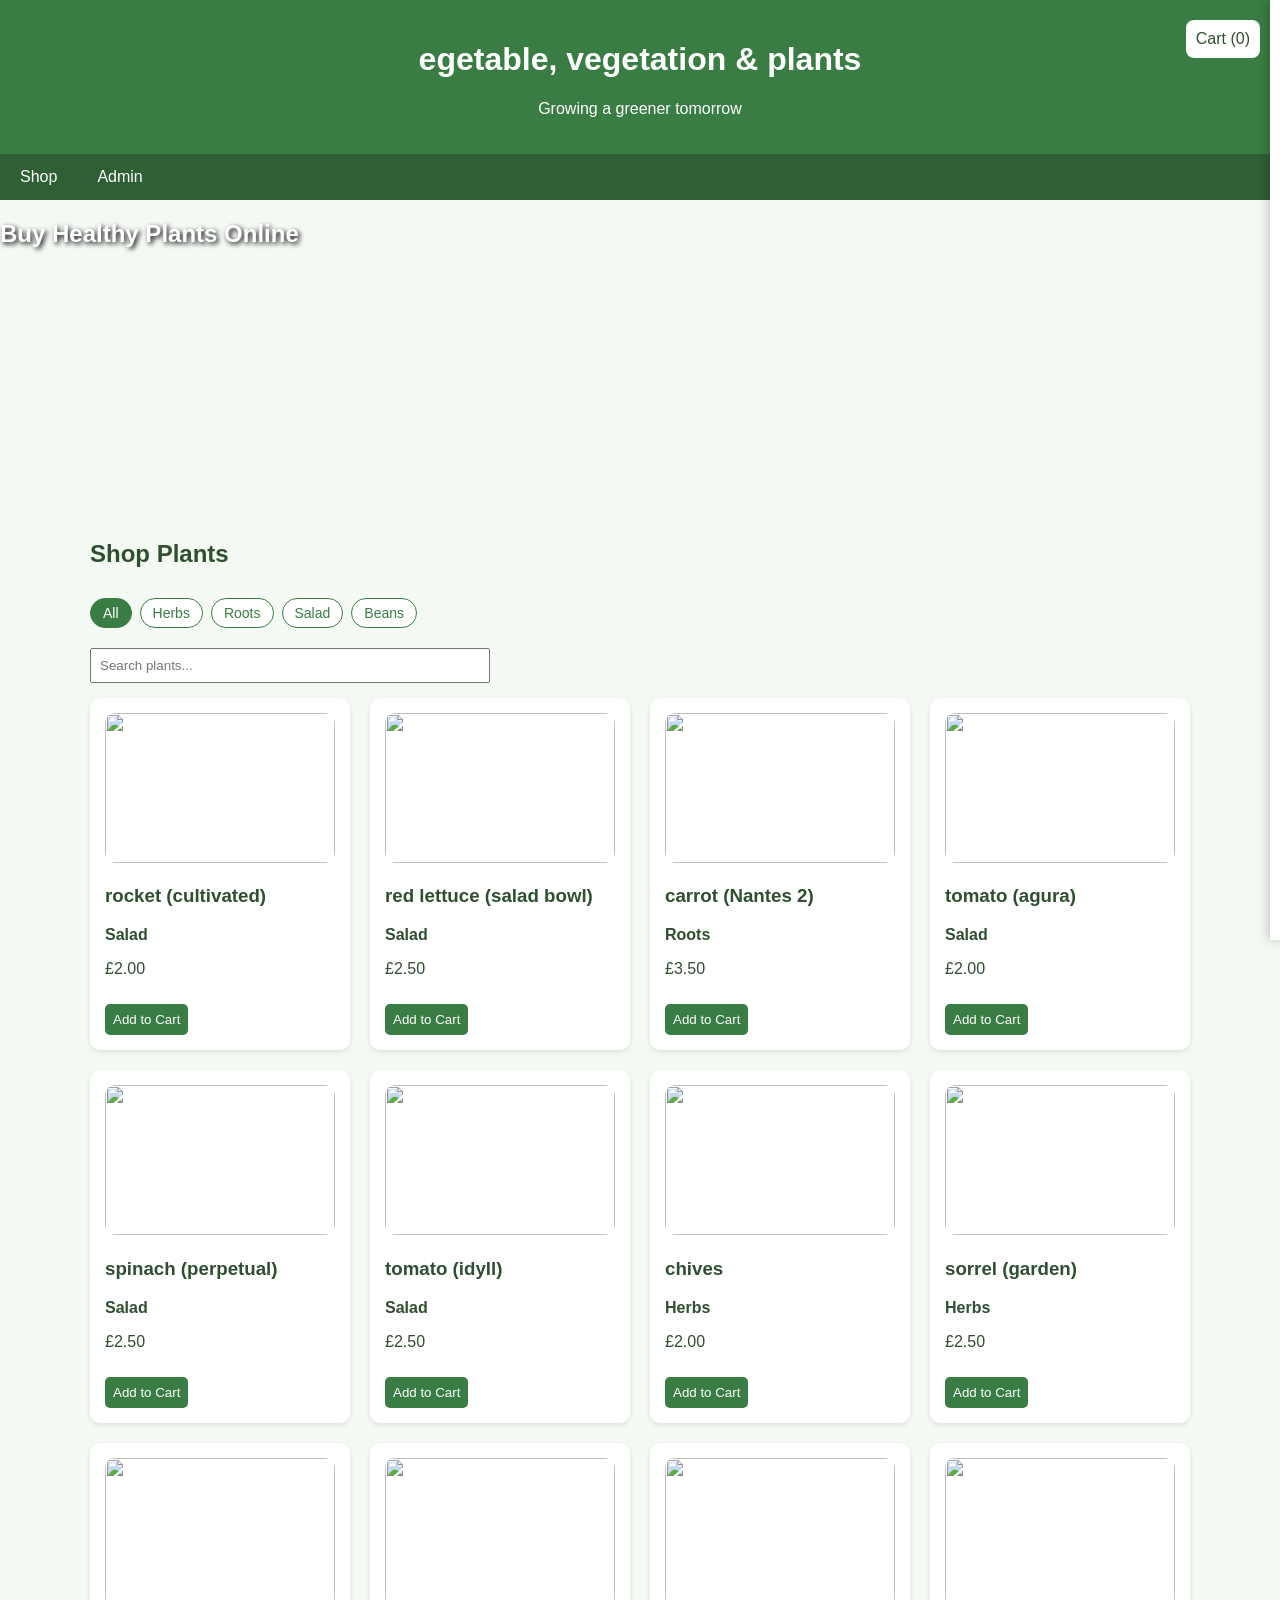
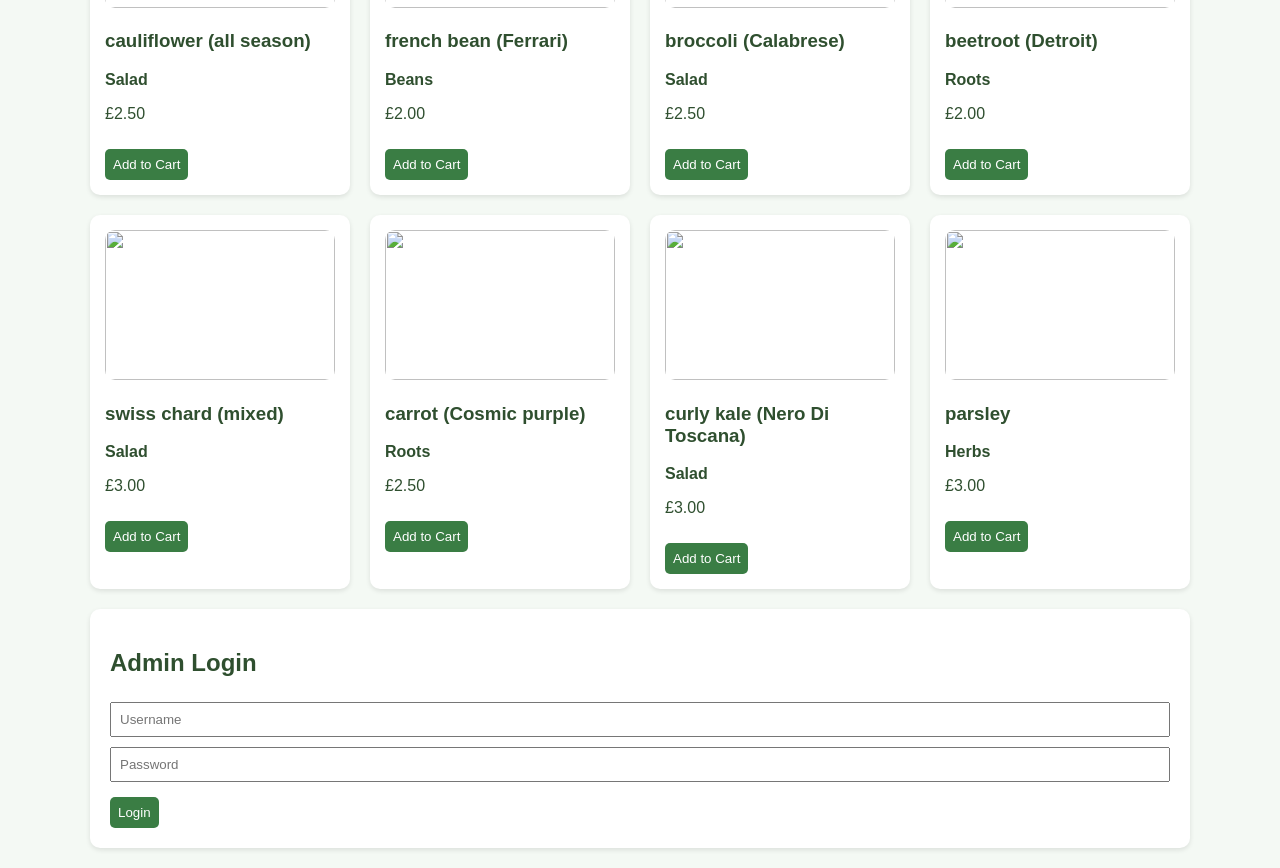
==== index.html @ 543588cf "Update index.html" ====
<!DOCTYPE html>
<html lang="en">
<head>
  <meta charset="UTF-8" />
  <meta name="viewport" content="width=device-width, initial-scale=1.0" />
  <title> vegetable, vegetation & plants </title>
  <style>
    body {
      margin: 0;
      font-family: Arial, sans-serif;
      background-color: #f4f9f4;
      color: #2f4f2f;
    }

    header {
      background: #3a7d44;
      color: white;
      padding: 20px;
      text-align: center;
      position: relative;
    }

    #cartBtn {
      position: absolute;
      right: 20px;
      top: 20px;
      background: white;
      color: #2f4f2f;
      padding: 10px;
      border-radius: 8px;
      cursor: pointer;
    }

    nav {
      display: flex;
      justify-content: centre;
      background: #2f5f35;
      flex-wrap: wrap;
    }

    nav a {
      color: white;
      padding: 14px 20px;
      text-decoration: none;
      cursor: pointer;
    }

    nav a:hover {
      background: #4caf50;
    }

    .hero {
      background: url('https://www.saferbrand.com/media/Articles/Safer-Brand/26-best-indoor-plants.jpg') centre/cover;
      height: 300px;
      display: flex;
      align-items: centre;
      justify-content: centre;
      color: white;
      text-shadow: 2px 2px 5px black;
      text-align: centre;
    }

    .container {
      padding: 20px;
      max-width: 1100px;
      margin: auto;
    }

    .cards {
      display: grid;
      grid-template-columns: repeat(auto-fit, minmax(220px, 1fr));
      gap: 20px;
    }

    .card {
      background: white;
      padding: 15px;
      border-radius: 10px;
      box-shadow: 0 2px 5px rgba(0,0,0,0.1);
      text-align: centre;
    }

    .card img {
      width: 100%;
      height: 150px;
      object-fit: cover;
      border-radius: 10px;
    }

    button {
      background: #3a7d44;
      color: white;
      border: none;
      padding: 8px;
      cursor: pointer;
      border-radius: 5px;
      margin-top: 10px;
    }

    button:hover {
      background: #2f5f35;
    }

    #cartPanel {
      position: fixed;
      right: -350px;
      top: 0;
      width: 320px;
      height: 100%;
      background: white;
      box-shadow: -2px 0 10px rgba(0,0,0,0.2);
      padding: 20px;
      transition: 0.3s;
      overflow-y: auto;
      z-index: 1000;
    }

    #cartPanel.open { right: 0; }

    .cart-item {
      display: flex;
      flex-direction: column;
      gap: 4px;
      margin-bottom: 12px;
      border-bottom: 1px solid #eee;
      padding-bottom: 8px;
    }

    .cart-top {
      display: flex;
      justify-content: space-between;
      font-weight: bold;
    }

    .cart-qty-row {
      display: flex;
      justify-content: space-between;
      align-items: centre;
      font-size: 14px;
    }

    .qty-controls {
      display: flex;
      gap: 5px;
      align-items: centre;
    }

    .qty-btn {
      padding: 2px 6px;
      border-radius: 4px;
      background: #3a7d44;
      color: #fff;
      border: none;
      cursor: pointer;
      font-size: 14px;
    }

    .qty-btn:hover {
      background: #2f5f35;
    }

    .remove {
      background: red;
      color: white;
      border: none;
      padding: 3px 6px;
      border-radius: 4px;
      cursor: pointer;
      font-size: 12px;
    }

    #checkout {
      margin-top: 20px;
      border-top: 1px solid #ccc;
      padding-top: 10px;
    }

    input, select {
      width: 100%;
      padding: 8px;
      margin: 5px 0;
      box-sizing: border-box;
    }

    .payBtn {
      background: #0070ba;
    }

    #adminPanel, #loginPanel {
      background: white;
      padding: 20px;
      margin-top: 20px;
      border-radius: 10px;
      box-shadow: 0 2px 5px rgba(0,0,0,0.1);
    }

    #adminPanel { display:none; }

    .category-tabs {
      display: flex;
      flex-wrap: wrap;
      gap: 8px;
      margin-bottom: 15px;
    }

    .category-tab {
      padding: 6px 12px;
      border-radius: 20px;
      border: 1px solid #3a7d44;
      background: white;
      color: #3a7d44;
      cursor: pointer;
      font-size: 14px;
    }

    .category-tab.active {
      background: #3a7d44;
      color: white;
    }

    #searchBar {
      margin-bottom: 15px;
      padding: 8px;
      width: 100%;
      max-width: 400px;
    }

    .admin-row {
      display: flex;
      flex-wrap: wrap;
      gap: 10px;
    }

    .admin-row > div {
      flex: 1 1 200px;
    }

    .label {
      font-size: 13px;
      margin-top: 5px;
    }
  </style>
</head>
<body>

<header>
  <h1>egetable, vegetation & plants</h1>
  <p>Growing a greener tomorrow</p>
  <div id="cartBtn" onclick="toggleCart()">Cart (<span id="count">0</span>)</div>
</header>

<nav>
  <a onclick="scrollToShop()">Shop</a>
  <a onclick="toggleAdmin()">Admin</a>
</nav>

<section class="hero">
  <div>
    <h2>Buy Healthy Plants Online</h2>
  </div>
</section>

<div class="container">

  <h2>Shop Plants</h2>

  <!-- Category Tabs -->
  <div class="category-tabs">
    <button class="category-tab active" data-cat="All" onclick="setCategory('All', this)">All</button>
    <button class="category-tab" data-cat="Herbs" onclick="setCategory('Herbs', this)">Herbs</button>
    <button class="category-tab" data-cat="Roots" onclick="setCategory('Roots', this)">Roots</button>
    <button class="category-tab" data-cat="Salad" onclick="setCategory('Salad', this)">Salad</button>
    <button class="category-tab" data-cat="Beans" onclick="setCategory('Beans', this)">Beans</button>
  </div>

  <!-- Search Bar -->
  <input id="searchBar" placeholder="Search plants..." oninput="onSearchChange()" />

  <div class="cards" id="productList"></div>

  <div id="loginPanel">
    <h2>Admin Login</h2>
    <input id="user" placeholder="Username" />
    <input id="pass" type="password" placeholder="Password" />
    <button onclick="login()">Login</button>
  </div>

  <div id="adminPanel">
    <h2>Admin Panel - Manage Plants</h2>

    <h3>Add New Plant</h3>
    <div class="admin-row">
      <div>
        <div class="label">Name</div>
        <input id="name" placeholder="Plant Name" />
      </div>
      <div>
        <div class="label">Price</div>
        <input id="price" placeholder="Price" />
      </div>
      <div>
        <div class="label">Image URL</div>
        <input id="image" placeholder="Image URL" />
      </div>
      <div>
        <div class="label">Category</div>
        <select id="category">
          <option value="Herbs">Herbs</option>
          <option value="Roots">Roots</option>
          <option value="Salad">Salad</option>
          <option value="Beans">Beans</option>
        </select>
      </div>
    </div>
    <button onclick="addProduct()">Add Product</button>

    <hr style="margin:20px 0;">

    <h3>Edit Existing Plant</h3>
    <div class="admin-row">
      <div>
        <div class="label">Select Product</div>
        <select id="editSelect" onchange="loadProductForEdit()">
          <option value="">-- Select --</option>
        </select>
      </div>
      <div>
        <div class="label">Name</div>
        <input id="editName" placeholder="Plant Name" />
      </div>
      <div>
        <div class="label">Price</div>
        <input id="editPrice" placeholder="Price" />
      </div>
      <div>
        <div class="label">Image URL</div>
        <input id="editImage" placeholder="Image URL" />
      </div>
      <div>
        <div class="label">Category</div>
        <select id="editCategory">
          <option value="Herbs">Herbs</option>
          <option value="Roots">Roots</option>
          <option value="Salad">Salad</option>
          <option value="Beans">Beans</option>
        </select>
      </div>
    </div>
    <button onclick="saveEditedProduct()">Save Changes</button>
    <button onclick="logout()" style="background:red; margin-left:10px;">Logout</button>
  </div>

</div>

<div id="cartPanel">
  <h2>Your Cart</h2>
  <div id="cartItems"></div>
  <h3>Total: £<span id="total">0.00</span></h3>

  <div id="checkout">
    <h3>Checkout (Mock Stripe)</h3>
    <input placeholder="Card Number" />
    <input placeholder="Expiry" />
    <input placeholder="CVC" />
    <button class="payBtn" onclick="payNow()">Pay Now</button>
  </div>
</div>

<script>
  let isAdmin = false;

  let products = [
    {id:1, name:"rocket (cultivated)", price:2.00, category:"Salad", image:"https://premierseedsdirect.com/wp-content/uploads/2017/12/Rocket-Cultivated-2-021225-iStock-SQ-PS-1024x1024.jpg"},
    {id:2, name:"red lettuce (salad bowl)", price:2.50, category:"Salad", image:"https://www.harrisseeds.com/cdn/shop/files/01527_900x.jpg?v=1736905903"},
    {id:3, name:"carrot (Nantes 2)", price:3.50, category:"Roots", image:"https://gardenerspath.com/wp-content/uploads/2025/01/Carrots-Ready-to-Harvest-in-the-Garden-2.jpg"},
    {id:4, name:"tomato (agura)", price:2.00, category:"Salad", image:"https://media.istockphoto.com/id/512694992/photo/young-tomato-plant-growing-tomato-in-garden.jpg?s=170667a&w=0&k=20&c=2uXN2qMYOR1ZIuG1lQYFQZyGTN4CTLzaPHSL16JCsXY="},
    {id:5, name:"spinach (perpetual)", price:2.50, category:"Salad", image:"https://premierseedsdirect.com/wp-content/uploads/2017/02/41579623-2.jpg"},
    {id:6, name:"tomato (idyll)", price:2.50, category:"Salad", image:"https://www.jungepflanzen.de/media/5d/2c/99/1701199480/solanum_lycopersicum_idyll_1.jpg?ts=1701199480"},
    {id:7, name:"chives", price:2.00, category:"Herbs", image:"https://tse3.mm.bing.net/th/id/OIP.EAd4tdgoNtf83f9Pp4NOxAHaJi?pid=ImgDet&w=474&h=610&rs=1&o=7&rm=3&adlt=strict"},
    {id:8, name:"sorrel (garden)", price:2.50, category:"Herbs", image:"https://www.epicgardening.com/wp-content/uploads/2023/02/sorrel-plant-1200x667.jpeg"},
    {id:9, name:"cauliflower (all season)", price:2.50, category:"Salad", image:"https://images.unsplash.com/photo-1601004890684-d8cbf643f5f2"},
    {id:10, name:"french bean (Ferrari)", price:2.00, category:"Beans", image:"https://images.unsplash.com/photo-1592928303084-5f8e1a5daebc"},
    {id:11, name:"broccoli (Calabrese)", price:2.50, category:"Salad", image:"https://images.unsplash.com/photo-1582515073490-dc0c4f0b1f5b"},
    {id:12, name:"beetroot (Detroit)", price:2.00, category:"Roots", image:"https://images.unsplash.com/photo-1601004890684-d8cbf643f5f2"},
    {id:13, name:"swiss chard (mixed)", price:3.00, category:"Salad", image:"https://images.unsplash.com/photo-1584270354949-1f5a3a8f1e3b"},
    {id:14, name:"carrot (Cosmic purple)", price:2.50, category:"Roots", image:"https://images.unsplash.com/photo-1560807707-8cc77767d783"},
    {id:15, name:"curly kale (Nero Di Toscana)", price:3.00, category:"Salad", image:"https://images.unsplash.com/photo-1587049352846-4a1a278e6b76"},
    {id:16, name:"parsley", price:3.00, category:"Herbs", image:"https://images.unsplash.com/photo-1587731556938-38755b4803a6"}
  ];

  let cart = []; // {productId, qty}
  let currentCategory = 'All';
  let currentSearch = '';

  function saveCart() {
    localStorage.setItem('roots_cart', JSON.stringify(cart));
  }

  function loadCart() {
    const data = localStorage.getItem('roots_cart');
    if (data) {
      try {
        cart = JSON.parse(data);
      } catch(e) {
        cart = [];
      }
    }
  }

  function renderProducts() {
    const list = document.getElementById('productList');
    list.innerHTML = '';

    const searchLower = currentSearch.trim().toLowerCase();

    products.forEach((p) => {
      if (currentCategory !== 'All' && p.category !== currentCategory) return;
      if (searchLower && !p.name.toLowerCase().includes(searchLower)) return;

      list.innerHTML += `
        <div class="card">
          <img src="${p.image}" />
          <h3>${p.name}</h3>
          <p><strong>${p.category}</strong></p>
          <p>£${p.price.toFixed(2)}</p>
          <button onclick="addItem(${p.id})">Add to Cart</button>
        </div>`;
    });
  }

  function addItem(productId) {
    const existing = cart.find(item => item.productId === productId);
    if (existing) {
      existing.qty += 1;
    } else {
      cart.push({productId, qty:1});
    }
    updateCart();
  }

  function removeItem(index) {
    cart.splice(index, 1);
    updateCart();
  }

  function changeQty(index, delta) {
    cart[index].qty += delta;
    if (cart[index].qty <= 0) {
      cart.splice(index, 1);
    }
    updateCart();
  }

  function updateCart() {
    const div = document.getElementById('cartItems');
    let total = 0;
    div.innerHTML = '';

    cart.forEach((c, i) => {
      const product = products.find(p => p.id === c.productId);
      if (!product) return;

      const lineTotal = product.price * c.qty;
      total += lineTotal;

      div.innerHTML += `
        <div class="cart-item">
          <div class="cart-top">
            <span>${product.name}</span>
            <span>£${lineTotal.toFixed(2)}</span>
          </div>
          <div class="cart-qty-row">
            <div class="qty-controls">
              <button class="qty-btn" onclick="changeQty(${i}, -1)">-</button>
              <span>Qty: ${c.qty}</span>
              <button class="qty-btn" onclick="changeQty(${i}, 1)">+</button>
            </div>
            <button class="remove" onclick="removeItem(${i})">Remove</button>
          </div>
        </div>`;
    });

    document.getElementById('count').innerText =
      cart.reduce((sum, item) => sum + item.qty, 0);

    document.getElementById('total').innerText = total.toFixed(2);

    saveCart();
  }

  function toggleCart() {
    document.getElementById('cartPanel').classList.toggle('open');
  }

  function payNow() {
    alert("Payment Successful (Mock Stripe)");
    cart = [];
    updateCart();
    toggleCart();
  }

  // UPDATED ADMIN CREDENTIALS HERE:
  function login() {
    const u = document.getElementById('user').value;
    const p = document.getElementById('pass').value;

    if (u === 'roots&shootsnursery@admin' && p === 'roots&shootsnursery@password') {
      isAdmin = true;
      document.getElementById('adminPanel').style.display = 'block';
      document.getElementById('loginPanel').style.display = 'none';
      populateEditSelect();
      alert('Logged in as admin');
    } else {
      alert('Wrong login');
    }
  }

  function logout() {
    isAdmin = false;
    document.getElementById('adminPanel').style.display = 'none';
    document.getElementById('loginPanel').style.display = 'block';
  }

  function addProduct() {
    if (!isAdmin) return;

    const name = document.getElementById('name').value.trim();
    const priceValue = parseFloat(document.getElementById('price').value);
    const image = document.getElementById('image').value.trim();
    const category = document.getElementById('category').value;

    if (!name || isNaN(priceValue) || !image) {
      alert('Please fill in name, valid price, and image URL.');
      return;
    }

    const newId = products.length ? Math.max(...products.map(p => p.id)) + 1 : 1;

    products.push({
      id: newId,
      name,
      price: parseFloat(priceValue.toFixed(2)),
      image,
      category
    });

    document.getElementById('name').value = '';
    document.getElementById('price').value = '';
    document.getElementById('image').value = '';

    renderProducts();
    populateEditSelect();
  }

  function populateEditSelect() {
    const select = document.getElementById('editSelect');
    select.innerHTML = '<option value="">-- Select --</option>';
    products.forEach(p => {
      const opt = document.createElement('option');
      opt.value = p.id;
      opt.textContent = p.name;
      select.appendChild(opt);
    });
  }

  function loadProductForEdit() {
    const id = parseInt(document.getElementById('editSelect').value);
    if (!id) return;

    const p = products.find(prod => prod.id === id);
    if (!p) return;

    document.getElementById('editName').value = p.name;
    document.getElementById('editPrice').value = p.price.toFixed(2);
    document.getElementById('editImage').value = p.image;
    document.getElementById('editCategory').value = p.category;
  }

  function saveEditedProduct() {
    const id = parseInt(document.getElementById('editSelect').value);
    if (!id) {
      alert('Select a product to edit.');
      return;
    }

    const p = products.find(prod => prod.id === id);
    if (!p) return;

    const name = document.getElementById('editName').value.trim();
    const priceValue = parseFloat(document.getElementById('editPrice').value);
    const image = document.getElementById('editImage').value.trim();
    const category = document.getElementById('editCategory').value;

    if (!name || isNaN(priceValue) || !image) {
      alert('Please fill in name, valid price, and image URL.');
      return;
    }

    p.name = name;
    p.price = parseFloat(priceValue.toFixed(2));
    p.image = image;
    p.category = category;

    renderProducts();
    populateEditSelect();
    updateCart(); // in case names/prices changed for items in cart
    alert('Product updated.');
  }

  function scrollToShop() {
    document.getElementById('productList').scrollIntoView({behavior:'smooth'});
  }

  function toggleAdmin() {
    document.getElementById('loginPanel').scrollIntoView({behavior:'smooth'});
  }

  function setCategory(cat, btn) {
    currentCategory = cat;
    document.querySelectorAll('.category-tab').forEach(b => b.classList.remove('active'));
    btn.classList.add('active');
    renderProducts();
  }

  function onSearchChange() {
    currentSearch = document.getElementById('searchBar').value;
    renderProducts();
  }

  // Initial load
  loadCart();
  renderProducts();
  updateCart();
</script>

</body>
</html>
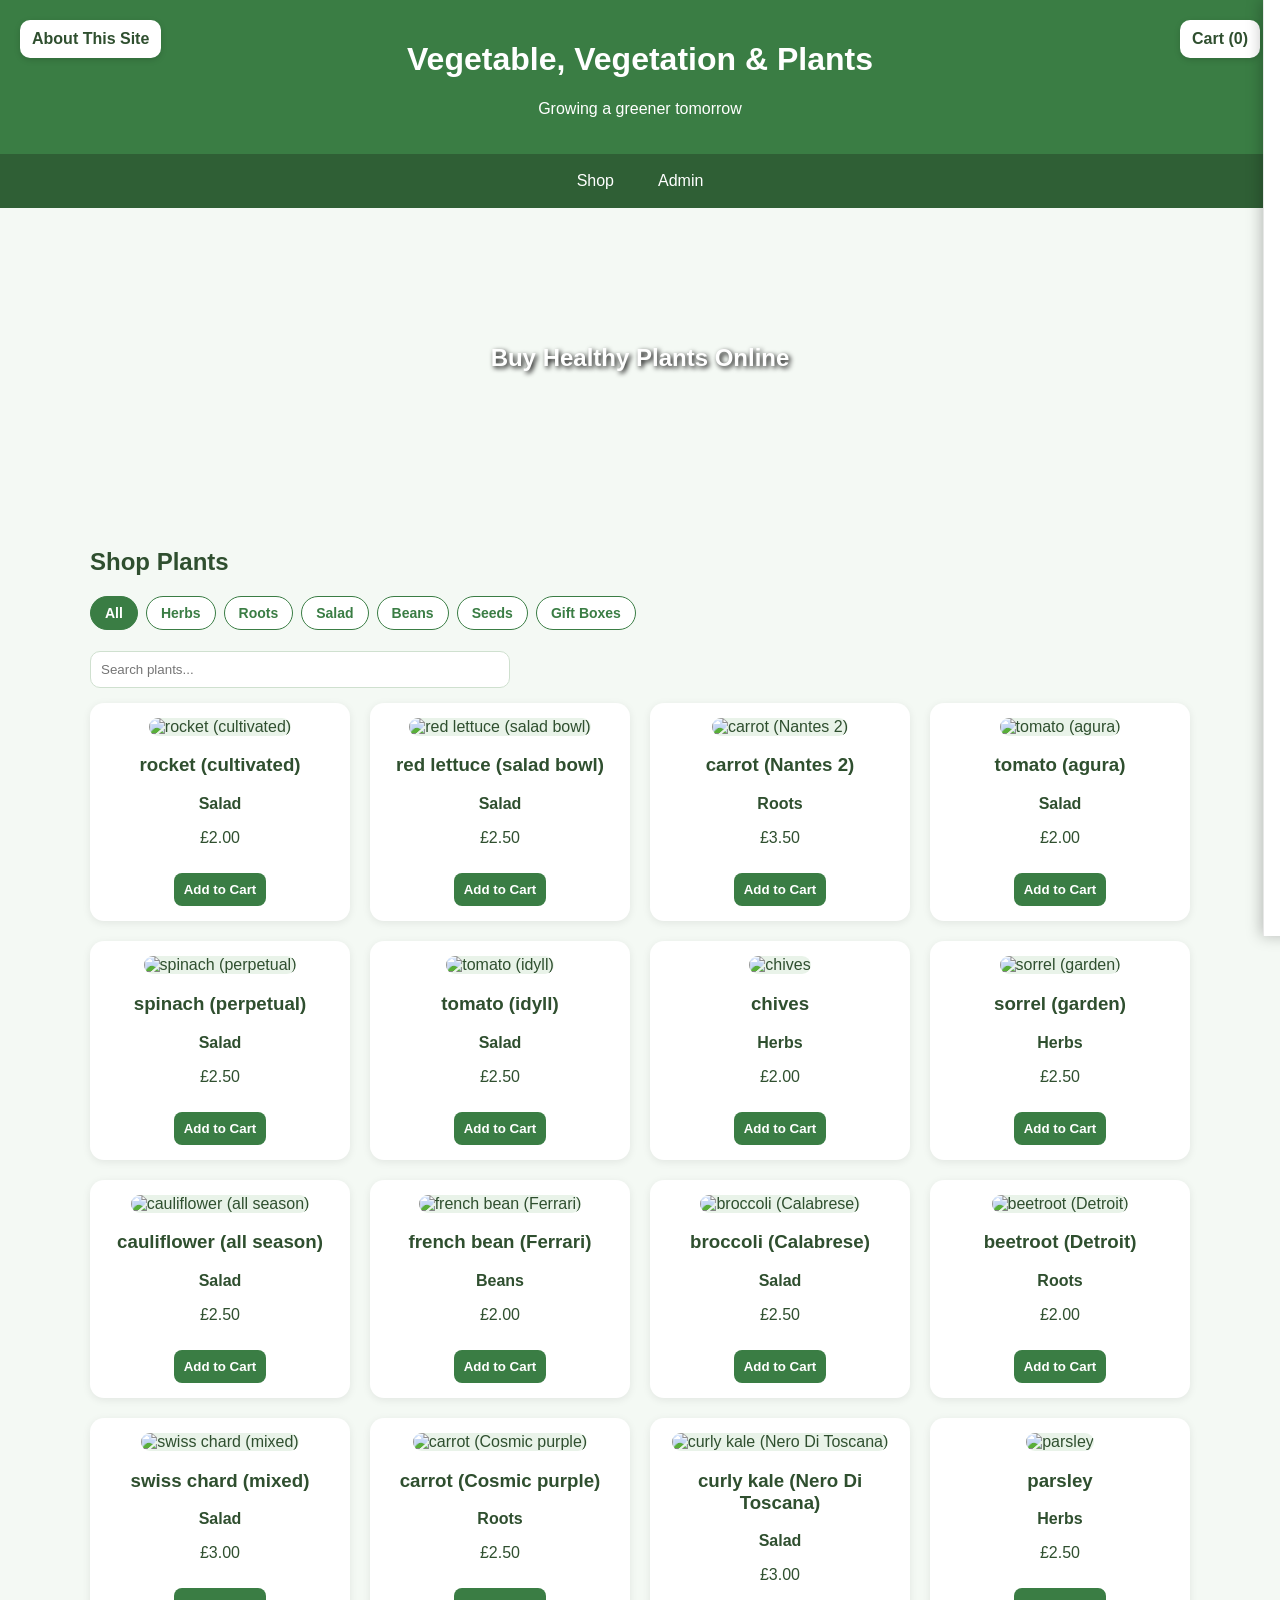
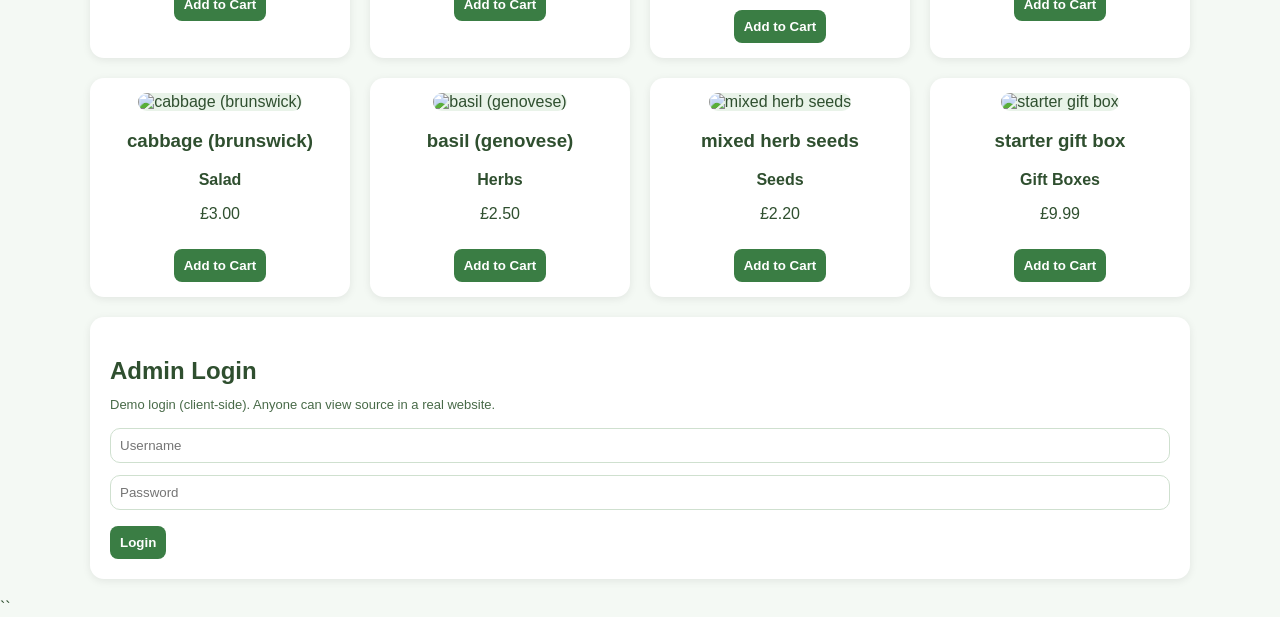
==== commit 37860d9a: "Update index.html" ====
--- a/index.html
+++ b/index.html
@@ -3,7 +3,8 @@
 <head>
   <meta charset="UTF-8" />
   <meta name="viewport" content="width=device-width, initial-scale=1.0" />
-  <title> vegetable, vegetation & plants </title>
+  <title>Vegetable, Vegetation & Plants</title>
+
   <style>
     body {
       margin: 0;
@@ -20,22 +21,46 @@
       position: relative;
     }
 
+    /* ✅ NEW: About button (top-left) */
+    #aboutBtn {
+      position: absolute;
+      left: 20px;
+      top: 20px;
+      background: white;
+      color: #2f4f2f;
+      padding: 10px 12px;
+      border-radius: 10px;
+      cursor: pointer;
+      user-select: none;
+      font-weight: bold;
+      text-decoration: none;
+      box-shadow: 0 2px 6px rgba(0,0,0,0.15);
+    }
+
+    #aboutBtn:hover {
+      background: #e8f2e8;
+    }
+
     #cartBtn {
       position: absolute;
       right: 20px;
       top: 20px;
       background: white;
       color: #2f4f2f;
-      padding: 10px;
-      border-radius: 8px;
+      padding: 10px 12px;
+      border-radius: 10px;
       cursor: pointer;
+      user-select: none;
+      font-weight: bold;
+      box-shadow: 0 2px 6px rgba(0,0,0,0.15);
     }
 
     nav {
       display: flex;
-      justify-content: centre;
+      justify-content: center; /* ✅ fixed */
       background: #2f5f35;
       flex-wrap: wrap;
+      gap: 4px;
     }
 
     nav a {
@@ -43,6 +68,8 @@
       padding: 14px 20px;
       text-decoration: none;
       cursor: pointer;
+      border-radius: 8px;
+      margin: 4px 0;
     }
 
     nav a:hover {
@@ -50,14 +77,14 @@
     }
 
     .hero {
-      background: url('https://www.saferbrand.com/media/Articles/Safer-Brand/26-best-indoor-plants.jpg') centre/cover;
+      background: url('https://raw.githubusercontent.com/djhpsawse/vegetable-vegetation-plants/refs/heads/main/Designer.png') center/cover; /* ✅ fixed */
       height: 300px;
       display: flex;
-      align-items: centre;
-      justify-content: centre;
+      align-items: center; /* ✅ fixed */
+      justify-content: center; /* ✅ fixed */
       color: white;
       text-shadow: 2px 2px 5px black;
-      text-align: centre;
+      text-align: center; /* ✅ fixed */
     }
 
     .container {
@@ -75,47 +102,66 @@
     .card {
       background: white;
       padding: 15px;
-      border-radius: 10px;
-      box-shadow: 0 2px 5px rgba(0,0,0,0.1);
-      text-align: centre;
+      border-radius: 14px;
+      box-shadow: 0 2px 8px rgba(0,0,0,0.08);
+      text-align: center; /* ✅ fixed */
     }
 
     .card img {
       width: 100%;
       height: 150px;
       object-fit: cover;
-      border-radius: 10px;
+      border-radius: 12px;
+      background: #e9f3e9;
     }
 
     button {
       background: #3a7d44;
       color: white;
       border: none;
-      padding: 8px;
+      padding: 9px 10px;
       cursor: pointer;
-      border-radius: 5px;
+      border-radius: 8px;
       margin-top: 10px;
+      font-weight: bold;
     }
 
     button:hover {
       background: #2f5f35;
     }
 
+    /* Cart panel */
     #cartPanel {
       position: fixed;
-      right: -350px;
+      right: -360px;
       top: 0;
-      width: 320px;
+      width: 340px;
       height: 100%;
       background: white;
-      box-shadow: -2px 0 10px rgba(0,0,0,0.2);
-      padding: 20px;
+      box-shadow: -2px 0 14px rgba(0,0,0,0.25);
+      padding: 18px;
       transition: 0.3s;
       overflow-y: auto;
       z-index: 1000;
+      border-left: 1px solid #e7e7e7;
     }
 
     #cartPanel.open { right: 0; }
+
+    .cart-header {
+      display: flex;
+      justify-content: space-between;
+      align-items: center;
+      gap: 8px;
+    }
+
+    .closeCartBtn {
+      background: #2f4f2f;
+      padding: 6px 10px;
+      border-radius: 10px;
+      font-size: 14px;
+      margin: 0;
+    }
 
     .cart-item {
       display: flex;
@@ -123,36 +169,39 @@
       gap: 4px;
       margin-bottom: 12px;
       border-bottom: 1px solid #eee;
-      padding-bottom: 8px;
+      padding-bottom: 10px;
     }
 
     .cart-top {
       display: flex;
       justify-content: space-between;
       font-weight: bold;
+      gap: 10px;
     }
 
     .cart-qty-row {
       display: flex;
       justify-content: space-between;
-      align-items: centre;
+      align-items: center; /* ✅ fixed */
       font-size: 14px;
+      gap: 8px;
     }
 
     .qty-controls {
       display: flex;
-      gap: 5px;
-      align-items: centre;
+      gap: 6px;
+      align-items: center;
     }
 
     .qty-btn {
-      padding: 2px 6px;
-      border-radius: 4px;
+      padding: 3px 9px;
+      border-radius: 7px;
       background: #3a7d44;
       color: #fff;
       border: none;
       cursor: pointer;
       font-size: 14px;
+      margin: 0;
     }
 
     .qty-btn:hover {
@@ -160,38 +209,51 @@
     }
 
     .remove {
-      background: red;
+      background: #d62828;
       color: white;
       border: none;
-      padding: 3px 6px;
-      border-radius: 4px;
+      padding: 6px 9px;
+      border-radius: 8px;
       cursor: pointer;
       font-size: 12px;
+      margin: 0;
+      font-weight: bold;
     }
 
     #checkout {
-      margin-top: 20px;
+      margin-top: 18px;
       border-top: 1px solid #ccc;
-      padding-top: 10px;
+      padding-top: 12px;
     }
 
     input, select {
       width: 100%;
-      padding: 8px;
-      margin: 5px 0;
+      padding: 9px;
+      margin: 6px 0;
       box-sizing: border-box;
+      border: 1px solid #cfe0cf;
+      border-radius: 10px;
+      outline: none;
+    }
+
+    input:focus, select:focus {
+      border-color: #3a7d44;
+      box-shadow: 0 0 0 3px rgba(58,125,68,0.15);
     }
 
     .payBtn {
       background: #0070ba;
-    }
+      width: 100%;
+    }
+
+    .payBtn:hover { background: #005a96; }
 
     #adminPanel, #loginPanel {
       background: white;
       padding: 20px;
       margin-top: 20px;
-      border-radius: 10px;
-      box-shadow: 0 2px 5px rgba(0,0,0,0.1);
+      border-radius: 14px;
+      box-shadow: 0 2px 8px rgba(0,0,0,0.08);
     }
 
     #adminPanel { display:none; }
@@ -204,13 +266,14 @@
     }
 
     .category-tab {
-      padding: 6px 12px;
-      border-radius: 20px;
+      padding: 8px 14px;
+      border-radius: 999px;
       border: 1px solid #3a7d44;
       background: white;
       color: #3a7d44;
       cursor: pointer;
       font-size: 14px;
+      margin-top: 0;
     }
 
     .category-tab.active {
@@ -220,9 +283,9 @@
 
     #searchBar {
       margin-bottom: 15px;
-      padding: 8px;
+      padding: 10px;
       width: 100%;
-      max-width: 400px;
+      max-width: 420px;
     }
 
     .admin-row {
@@ -238,14 +301,33 @@
     .label {
       font-size: 13px;
       margin-top: 5px;
+      color: #355c35;
+      font-weight: bold;
+    }
+
+    .muted {
+      font-size: 13px;
+      color: #486a48;
+      margin-top: -8px;
+      margin-bottom: 10px;
+    }
+
+    hr {
+      border: none;
+      border-top: 1px solid #e6e6e6;
     }
   </style>
 </head>
+
 <body>
 
 <header>
-  <h1>egetable, vegetation & plants</h1>
+  <!-- ✅ NEW top-left button -->
+  <a id="aboutBtn" href="https://djhpsawse.github.io/about-my-site/">About This Site</a>
+
+  <h1>Vegetable, Vegetation & Plants</h1>
   <p>Growing a greener tomorrow</p>
+
   <div id="cartBtn" onclick="toggleCart()">Cart (<span id="count">0</span>)</div>
 </header>
 
@@ -266,11 +348,13 @@
 
   <!-- Category Tabs -->
   <div class="category-tabs">
-    <button class="category-tab active" data-cat="All" onclick="setCategory('All', this)">All</button>
-    <button class="category-tab" data-cat="Herbs" onclick="setCategory('Herbs', this)">Herbs</button>
-    <button class="category-tab" data-cat="Roots" onclick="setCategory('Roots', this)">Roots</button>
-    <button class="category-tab" data-cat="Salad" onclick="setCategory('Salad', this)">Salad</button>
-    <button class="category-tab" data-cat="Beans" onclick="setCategory('Beans', this)">Beans</button>
+    <button class="category-tab active" onclick="setCategory('All', this)">All</button>
+    <button class="category-tab" onclick="setCategory('Herbs', this)">Herbs</button>
+    <button class="category-tab" onclick="setCategory('Roots', this)">Roots</button>
+    <button class="category-tab" onclick="setCategory('Salad', this)">Salad</button>
+    <button class="category-tab" onclick="setCategory('Beans', this)">Beans</button>
+    <button class="category-tab" onclick="setCategory('Seeds', this)">Seeds</button>
+    <button class="category-tab" onclick="setCategory('Gift Boxes', this)">Gift Boxes</button>
   </div>
 
   <!-- Search Bar -->
@@ -280,6 +364,7 @@
 
   <div id="loginPanel">
     <h2>Admin Login</h2>
+    <p class="muted">Demo login (client-side). Anyone can view source in a real website.</p>
     <input id="user" placeholder="Username" />
     <input id="pass" type="password" placeholder="Password" />
     <button onclick="login()">Login</button>
@@ -295,7 +380,7 @@
         <input id="name" placeholder="Plant Name" />
       </div>
       <div>
-        <div class="label">Price</div>
+        <div class="label">Price (£)</div>
         <input id="price" placeholder="Price" />
       </div>
       <div>
@@ -309,6 +394,8 @@
           <option value="Roots">Roots</option>
           <option value="Salad">Salad</option>
           <option value="Beans">Beans</option>
+          <option value="Seeds">Seeds</option>
+          <option value="Gift Boxes">Gift Boxes</option>
         </select>
       </div>
     </div>
@@ -329,7 +416,7 @@
         <input id="editName" placeholder="Plant Name" />
       </div>
       <div>
-        <div class="label">Price</div>
+        <div class="label">Price (£)</div>
         <input id="editPrice" placeholder="Price" />
       </div>
       <div>
@@ -343,17 +430,23 @@
           <option value="Roots">Roots</option>
           <option value="Salad">Salad</option>
           <option value="Beans">Beans</option>
+          <option value="Seeds">Seeds</option>
+          <option value="Gift Boxes">Gift Boxes</option>
         </select>
       </div>
     </div>
     <button onclick="saveEditedProduct()">Save Changes</button>
-    <button onclick="logout()" style="background:red; margin-left:10px;">Logout</button>
+    <button onclick="logout()" style="background:#d62828; margin-left:10px;">Logout</button>
   </div>
 
 </div>
 
 <div id="cartPanel">
-  <h2>Your Cart</h2>
+  <div class="cart-header">
+    <h2 style="margin: 6px 0;">Your Cart</h2>
+    <button class="closeCartBtn" onclick="toggleCart()">Close</button>
+  </div>
+
   <div id="cartItems"></div>
   <h3>Total: £<span id="total">0.00</span></h3>
 
@@ -369,29 +462,38 @@
 <script>
   let isAdmin = false;
 
+  // ✅ Fixed: valid JS, unique IDs, consistent categories
   let products = [
-    {id:1, name:"rocket (cultivated)", price:2.00, category:"Salad", image:"https://premierseedsdirect.com/wp-content/uploads/2017/12/Rocket-Cultivated-2-021225-iStock-SQ-PS-1024x1024.jpg"},
-    {id:2, name:"red lettuce (salad bowl)", price:2.50, category:"Salad", image:"https://www.harrisseeds.com/cdn/shop/files/01527_900x.jpg?v=1736905903"},
-    {id:3, name:"carrot (Nantes 2)", price:3.50, category:"Roots", image:"https://gardenerspath.com/wp-content/uploads/2025/01/Carrots-Ready-to-Harvest-in-the-Garden-2.jpg"},
-    {id:4, name:"tomato (agura)", price:2.00, category:"Salad", image:"https://media.istockphoto.com/id/512694992/photo/young-tomato-plant-growing-tomato-in-garden.jpg?s=170667a&w=0&k=20&c=2uXN2qMYOR1ZIuG1lQYFQZyGTN4CTLzaPHSL16JCsXY="},
-    {id:5, name:"spinach (perpetual)", price:2.50, category:"Salad", image:"https://premierseedsdirect.com/wp-content/uploads/2017/02/41579623-2.jpg"},
-    {id:6, name:"tomato (idyll)", price:2.50, category:"Salad", image:"https://www.jungepflanzen.de/media/5d/2c/99/1701199480/solanum_lycopersicum_idyll_1.jpg?ts=1701199480"},
-    {id:7, name:"chives", price:2.00, category:"Herbs", image:"https://tse3.mm.bing.net/th/id/OIP.EAd4tdgoNtf83f9Pp4NOxAHaJi?pid=ImgDet&w=474&h=610&rs=1&o=7&rm=3&adlt=strict"},
-    {id:8, name:"sorrel (garden)", price:2.50, category:"Herbs", image:"https://www.epicgardening.com/wp-content/uploads/2023/02/sorrel-plant-1200x667.jpeg"},
-    {id:9, name:"cauliflower (all season)", price:2.50, category:"Salad", image:"https://images.unsplash.com/photo-1601004890684-d8cbf643f5f2"},
-    {id:10, name:"french bean (Ferrari)", price:2.00, category:"Beans", image:"https://images.unsplash.com/photo-1592928303084-5f8e1a5daebc"},
-    {id:11, name:"broccoli (Calabrese)", price:2.50, category:"Salad", image:"https://images.unsplash.com/photo-1582515073490-dc0c4f0b1f5b"},
-    {id:12, name:"beetroot (Detroit)", price:2.00, category:"Roots", image:"https://images.unsplash.com/photo-1601004890684-d8cbf643f5f2"},
-    {id:13, name:"swiss chard (mixed)", price:3.00, category:"Salad", image:"https://images.unsplash.com/photo-1584270354949-1f5a3a8f1e3b"},
-    {id:14, name:"carrot (Cosmic purple)", price:2.50, category:"Roots", image:"https://images.unsplash.com/photo-1560807707-8cc77767d783"},
-    {id:15, name:"curly kale (Nero Di Toscana)", price:3.00, category:"Salad", image:"https://images.unsplash.com/photo-1587049352846-4a1a278e6b76"},
-    {id:16, name:"parsley", price:3.00, category:"Herbs", image:"https://images.unsplash.com/photo-1587731556938-38755b4803a6"}
+    {id:1,  name:"rocket (cultivated)",          price:2.00, category:"Salad",      image:"https://premierseedsdirect.com/wp-content/uploads/2017/12/Rocket-Cultivated-2-021225-iStock-SQ-PS-1024x1024.jpg"},
+    {id:2,  name:"red lettuce (salad bowl)",     price:2.50, category:"Salad",      image:"https://www.harrisseeds.com/cdn/shop/files/01527_900x.jpg?v=1736905903"},
+    {id:3,  name:"carrot (Nantes 2)",            price:3.50, category:"Roots",      image:"https://gardenerspath.com/wp-content/uploads/2025/01/Carrots-Ready-to-Harvest-in-the-Garden-2.jpg"},
+    {id:4,  name:"tomato (agura)",               price:2.00, category:"Salad",      image:"https://media.istockphoto.com/id/512694992/photo/young-tomato-plant-growing-tomato-in-garden.jpg?s=170667a&w=0&k=20&c=2uXN2qMYOR1ZIuG1lQYFQZyGTN4CTLzaPHSL16JCsXY="},
+    {id:5,  name:"spinach (perpetual)",          price:2.50, category:"Salad",      image:"https://premierseedsdirect.com/wp-content/uploads/2017/02/41579623-2.jpg"},
+    {id:6,  name:"tomato (idyll)",               price:2.50, category:"Salad",      image:"https://www.jungepflanzen.de/media/5d/2c/99/1701199480/solanum_lycopersicum_idyll_1.jpg?ts=1701199480"},
+    {id:7,  name:"chives",                       price:2.00, category:"Herbs",      image:"https://tse3.mm.bing.net/th/id/OIP.EAd4tdgoNtf83f9Pp4NOxAHaJi?pid=ImgDet&w=474&h=610&rs=1&o=7&rm=3&adlt=strict"},
+    {id:8,  name:"sorrel (garden)",              price:2.50, category:"Herbs",      image:"https://www.epicgardening.com/wp-content/uploads/2023/02/sorrel-plant-1200x667.jpeg"},
+    {id:9,  name:"cauliflower (all season)",     price:2.50, category:"Salad",      image:"https://growplant.org/wp-content/uploads/2024/11/cauliflower-life-cycle-2.jpg"},
+    {id:10, name:"french bean (Ferrari)",        price:2.00, category:"Beans",      image:"https://th.bing.com/th/id/R.11359ce623cfe6edaf7a6cdf82b046b5?rik=cc2fJ4eQCnTMgQ&pid=ImgRaw&r=0&adlt=strict"},
+    {id:11, name:"broccoli (Calabrese)",         price:2.50, category:"Salad",      image:"https://tse2.mm.bing.net/th/id/OIP.YJ3Bqpw2MQwej-8tE43ePgHaE8?rs=1&pid=ImgDetMain&o=7&rm=3&adlt=strict"},
+    {id:12, name:"beetroot (Detroit)",           price:2.00, category:"Roots",      image:"https://images.unsplash.com/photo-1601004890684-d8cbf643f5f2"},
+    {id:13, name:"swiss chard (mixed)",          price:3.00, category:"Salad",      image:"https://images.unsplash.com/photo-1584270354949-1f5a3a8f1e3b"},
+    {id:14, name:"carrot (Cosmic purple)",       price:2.50, category:"Roots",      image:"https://images.unsplash.com/photo-1560807707-8cc77767d783"},
+    {id:15, name:"curly kale (Nero Di Toscana)", price:3.00, category:"Salad",      image:"https://images.unsplash.com/photo-1587049352846-4a1a278e6b76"},
+    {id:16, name:"parsley",                      price:2.50, category:"Herbs",      image:"https://images.unsplash.com/photo-1587731556938-38755b4803a6"},
+    {id:17, name:"cabbage (brunswick)",          price:3.00, category:"Salad",      image:"https://images.unsplash.com/photo-1518977956815-dee0064f6a5a"},
+    {id:18, name:"basil (genovese)",             price:2.50, category:"Herbs",      image:"https://images.unsplash.com/photo-1515586838455-8f8f940d6853"},
+    {id:19, name:"mixed herb seeds",             price:2.20, category:"Seeds",      image:"https://images.unsplash.com/photo-1457530378978-8bac673b8062"},
+    {id:20, name:"starter gift box",             price:9.99, category:"Gift Boxes", image:"https://images.unsplash.com/photo-1542838132-92c53300491e"}
   ];
 
   let cart = []; // {productId, qty}
   let currentCategory = 'All';
   let currentSearch = '';
 
+  function normaliseCategory(cat) {
+    return String(cat || '').trim().toLowerCase();
+  }
+
   function saveCart() {
     localStorage.setItem('roots_cart', JSON.stringify(cart));
   }
@@ -399,11 +501,8 @@
   function loadCart() {
     const data = localStorage.getItem('roots_cart');
     if (data) {
-      try {
-        cart = JSON.parse(data);
-      } catch(e) {
-        cart = [];
-      }
+      try { cart = JSON.parse(data) || []; }
+      catch (e) { cart = []; }
     }
   }
 
@@ -412,29 +511,39 @@
     list.innerHTML = '';
 
     const searchLower = currentSearch.trim().toLowerCase();
+    const currentCatLower = normaliseCategory(currentCategory);
 
     products.forEach((p) => {
-      if (currentCategory !== 'All' && p.category !== currentCategory) return;
+      if (currentCategory !== 'All' && normaliseCategory(p.category) !== currentCatLower) return;
       if (searchLower && !p.name.toLowerCase().includes(searchLower)) return;
 
       list.innerHTML += `
         <div class="card">
-          <img src="${p.image}" />
+          <img src="${p.image}" alt="${p.name}"
+               onerror="this.onerror=null;this.src='https://via.placeholder.com/600x400?text=Image+Unavailable';" />
           <h3>${p.name}</h3>
           <p><strong>${p.category}</strong></p>
-          <p>£${p.price.toFixed(2)}</p>
+          <p>£${Number(p.price).toFixed(2)}</p>
           <button onclick="addItem(${p.id})">Add to Cart</button>
         </div>`;
     });
+
+    if (!list.innerHTML.trim()) {
+      list.innerHTML = `
+        <div style="padding:20px;background:#fff;border-radius:14px;box-shadow:0 2px 8px rgba(0,0,0,0.08);">
+          <strong>No plants found.</strong> Try another search or category.
+        </div>`;
+    }
   }
 
   function addItem(productId) {
+    const product = products.find(p => p.id === productId);
+    if (!product) return;
+
     const existing = cart.find(item => item.productId === productId);
-    if (existing) {
-      existing.qty += 1;
-    } else {
-      cart.push({productId, qty:1});
-    }
+    if (existing) existing.qty += 1;
+    else cart.push({productId, qty: 1});
+
     updateCart();
   }
 
@@ -445,9 +554,7 @@
 
   function changeQty(index, delta) {
     cart[index].qty += delta;
-    if (cart[index].qty <= 0) {
-      cart.splice(index, 1);
-    }
+    if (cart[index].qty <= 0) cart.splice(index, 1);
     updateCart();
   }
 
@@ -460,7 +567,7 @@
       const product = products.find(p => p.id === c.productId);
       if (!product) return;
 
-      const lineTotal = product.price * c.qty;
+      const lineTotal = Number(product.price) * c.qty;
       total += lineTotal;
 
       div.innerHTML += `
@@ -493,16 +600,20 @@
   }
 
   function payNow() {
+    if (!cart.length) {
+      alert("Your cart is empty.");
+      return;
+    }
     alert("Payment Successful (Mock Stripe)");
     cart = [];
     updateCart();
     toggleCart();
   }
 
-  // UPDATED ADMIN CREDENTIALS HERE:
+  // ✅ Fixed: credentials with real &
   function login() {
-    const u = document.getElementById('user').value;
-    const p = document.getElementById('pass').value;
+    const u = document.getElementById('user').value.trim();
+    const p = document.getElementById('pass').value.trim();
 
     if (u === 'roots&shootsnursery@admin' && p === 'roots&shootsnursery@password') {
       isAdmin = true;
@@ -510,6 +621,7 @@
       document.getElementById('loginPanel').style.display = 'none';
       populateEditSelect();
       alert('Logged in as admin');
+      document.getElementById('adminPanel').scrollIntoView({behavior:'smooth'});
     } else {
       alert('Wrong login');
     }
@@ -519,6 +631,8 @@
     isAdmin = false;
     document.getElementById('adminPanel').style.display = 'none';
     document.getElementById('loginPanel').style.display = 'block';
+    document.getElementById('user').value = '';
+    document.getElementById('pass').value = '';
   }
 
   function addProduct() {
@@ -529,8 +643,8 @@
     const image = document.getElementById('image').value.trim();
     const category = document.getElementById('category').value;
 
-    if (!name || isNaN(priceValue) || !image) {
-      alert('Please fill in name, valid price, and image URL.');
+    if (!name || isNaN(priceValue) || priceValue <= 0) {
+      alert('Please enter a name and a valid price.');
       return;
     }
 
@@ -540,7 +654,7 @@
       id: newId,
       name,
       price: parseFloat(priceValue.toFixed(2)),
-      image,
+      image: image || 'https://via.placeholder.com/600x400?text=Plant',
       category
     });
 
@@ -550,17 +664,22 @@
 
     renderProducts();
     populateEditSelect();
+    alert('Product added.');
   }
 
   function populateEditSelect() {
     const select = document.getElementById('editSelect');
     select.innerHTML = '<option value="">-- Select --</option>';
-    products.forEach(p => {
-      const opt = document.createElement('option');
-      opt.value = p.id;
-      opt.textContent = p.name;
-      select.appendChild(opt);
-    });
+
+    products
+      .slice()
+      .sort((a,b) => a.name.localeCompare(b.name))
+      .forEach(p => {
+        const opt = document.createElement('option');
+        opt.value = p.id;
+        opt.textContent = `${p.name} (£${Number(p.price).toFixed(2)})`;
+        select.appendChild(opt);
+      });
   }
 
   function loadProductForEdit() {
@@ -571,12 +690,14 @@
     if (!p) return;
 
     document.getElementById('editName').value = p.name;
-    document.getElementById('editPrice').value = p.price.toFixed(2);
+    document.getElementById('editPrice').value = Number(p.price).toFixed(2);
     document.getElementById('editImage').value = p.image;
     document.getElementById('editCategory').value = p.category;
   }
 
   function saveEditedProduct() {
+    if (!isAdmin) return;
+
     const id = parseInt(document.getElementById('editSelect').value);
     if (!id) {
       alert('Select a product to edit.');
@@ -591,19 +712,19 @@
     const image = document.getElementById('editImage').value.trim();
     const category = document.getElementById('editCategory').value;
 
-    if (!name || isNaN(priceValue) || !image) {
-      alert('Please fill in name, valid price, and image URL.');
+    if (!name || isNaN(priceValue) || priceValue <= 0) {
+      alert('Please enter a name and a valid price.');
       return;
     }
 
     p.name = name;
     p.price = parseFloat(priceValue.toFixed(2));
-    p.image = image;
+    p.image = image || 'https://via.placeholder.com/600x400?text=Plant';
     p.category = category;
 
     renderProducts();
     populateEditSelect();
-    updateCart(); // in case names/prices changed for items in cart
+    updateCart();
     alert('Product updated.');
   }
 
@@ -635,3 +756,4 @@
 
 </body>
 </html>
+``
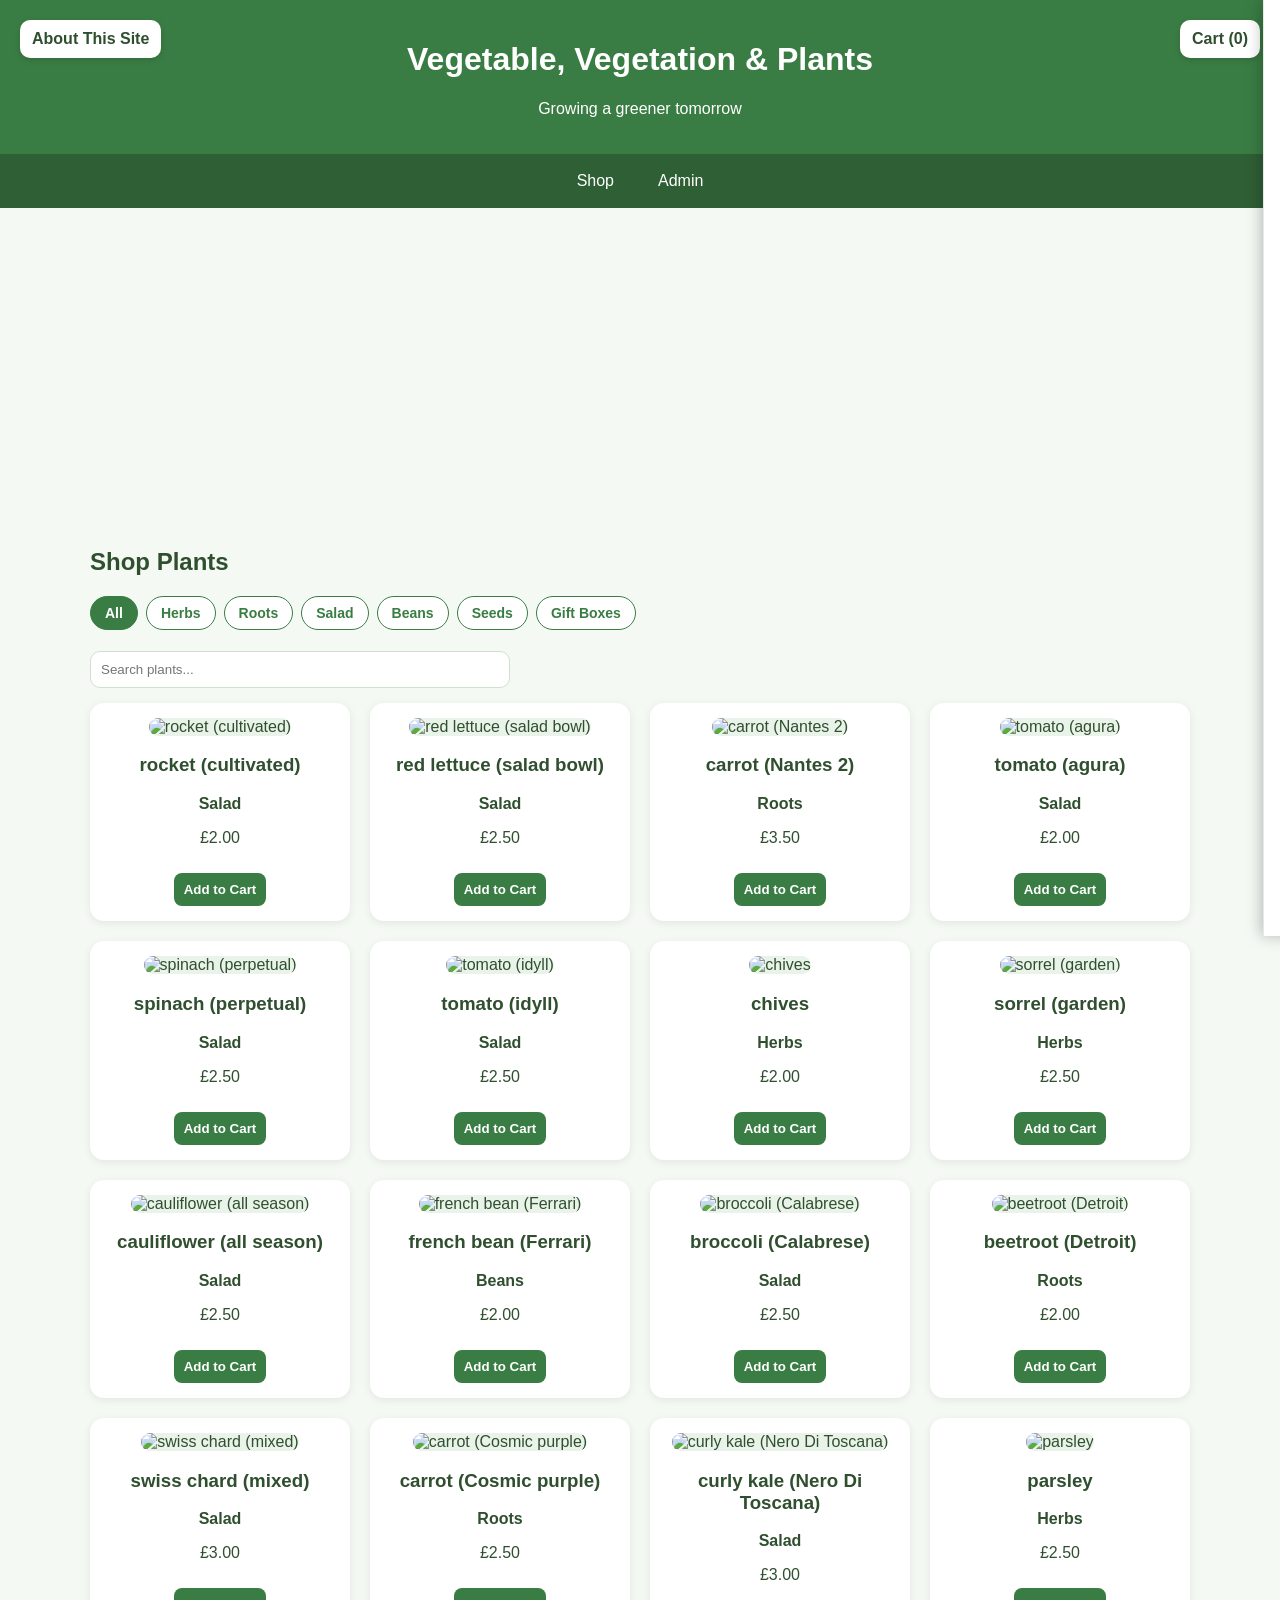
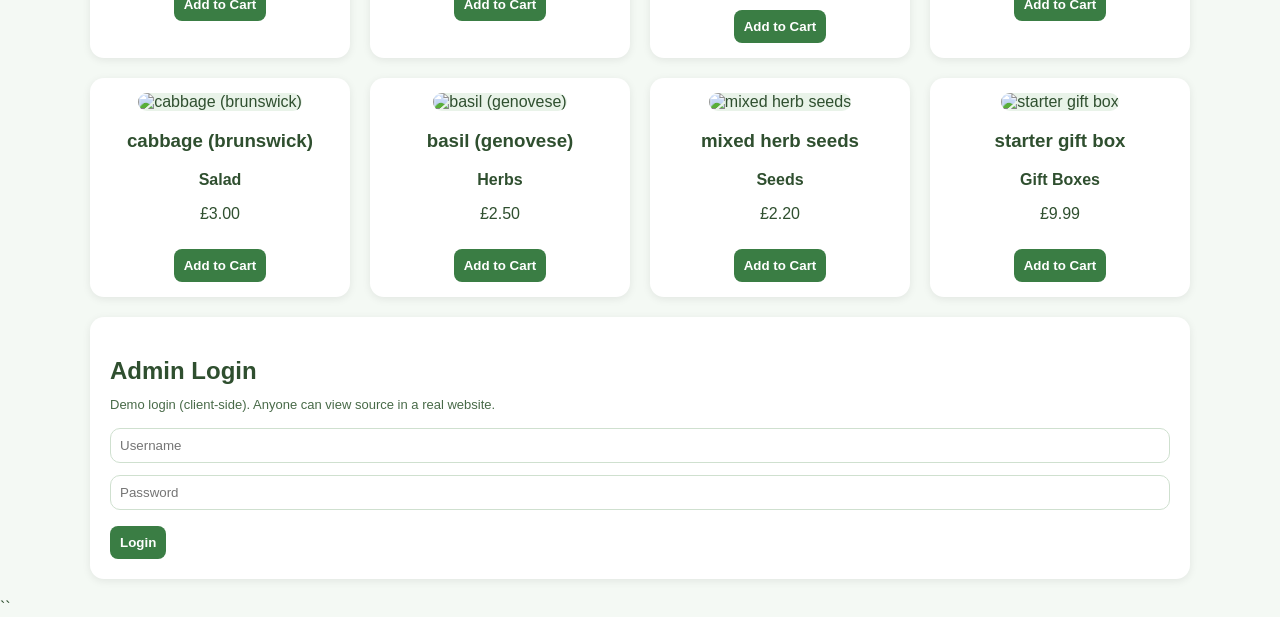
==== commit 1a89b554: "Update index.html" ====
--- a/index.html
+++ b/index.html
@@ -338,7 +338,7 @@
 
 <section class="hero">
   <div>
-    <h2>Buy Healthy Plants Online</h2>
+    
   </div>
 </section>
 
@@ -615,7 +615,7 @@
     const u = document.getElementById('user').value.trim();
     const p = document.getElementById('pass').value.trim();
 
-    if (u === 'roots&shootsnursery@admin' && p === 'roots&shootsnursery@password') {
+    if (u === 'admin@vvp' && p === 'vegvegpla.admin@admin') {
       isAdmin = true;
       document.getElementById('adminPanel').style.display = 'block';
       document.getElementById('loginPanel').style.display = 'none';
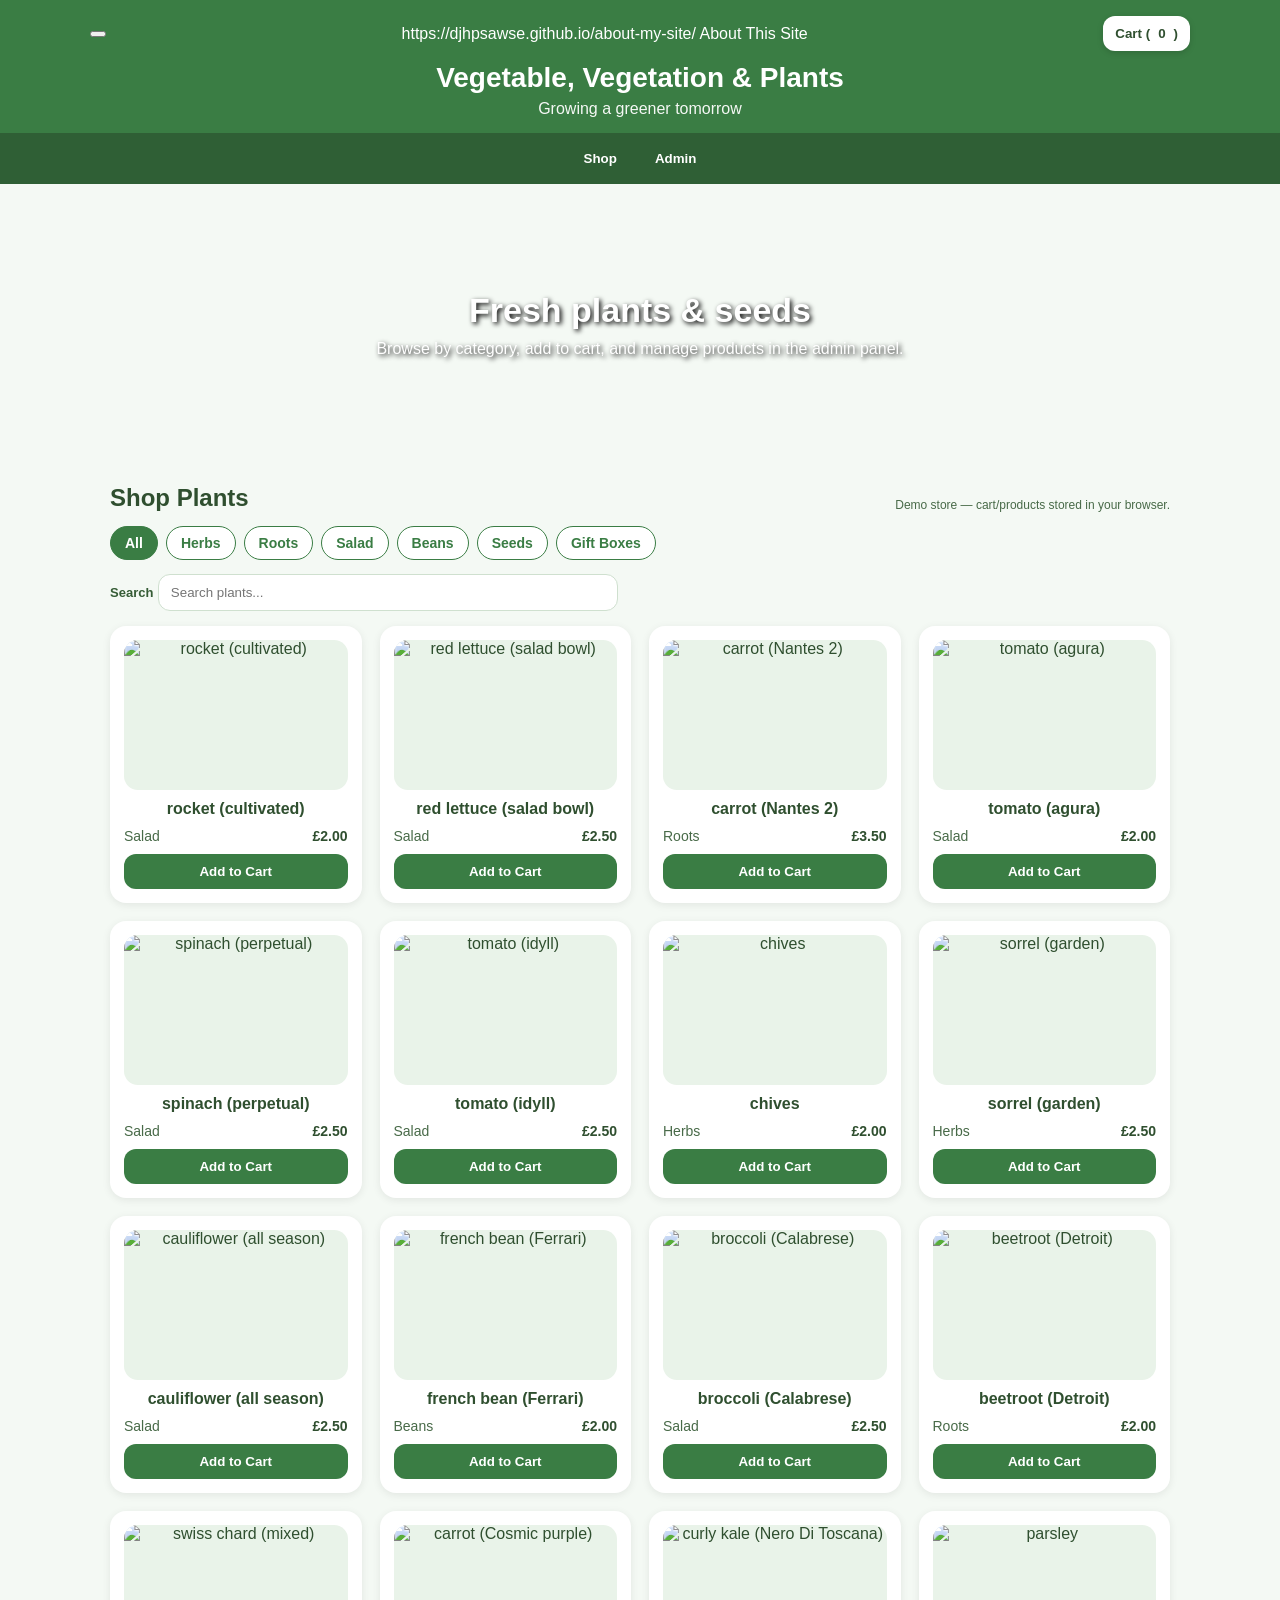
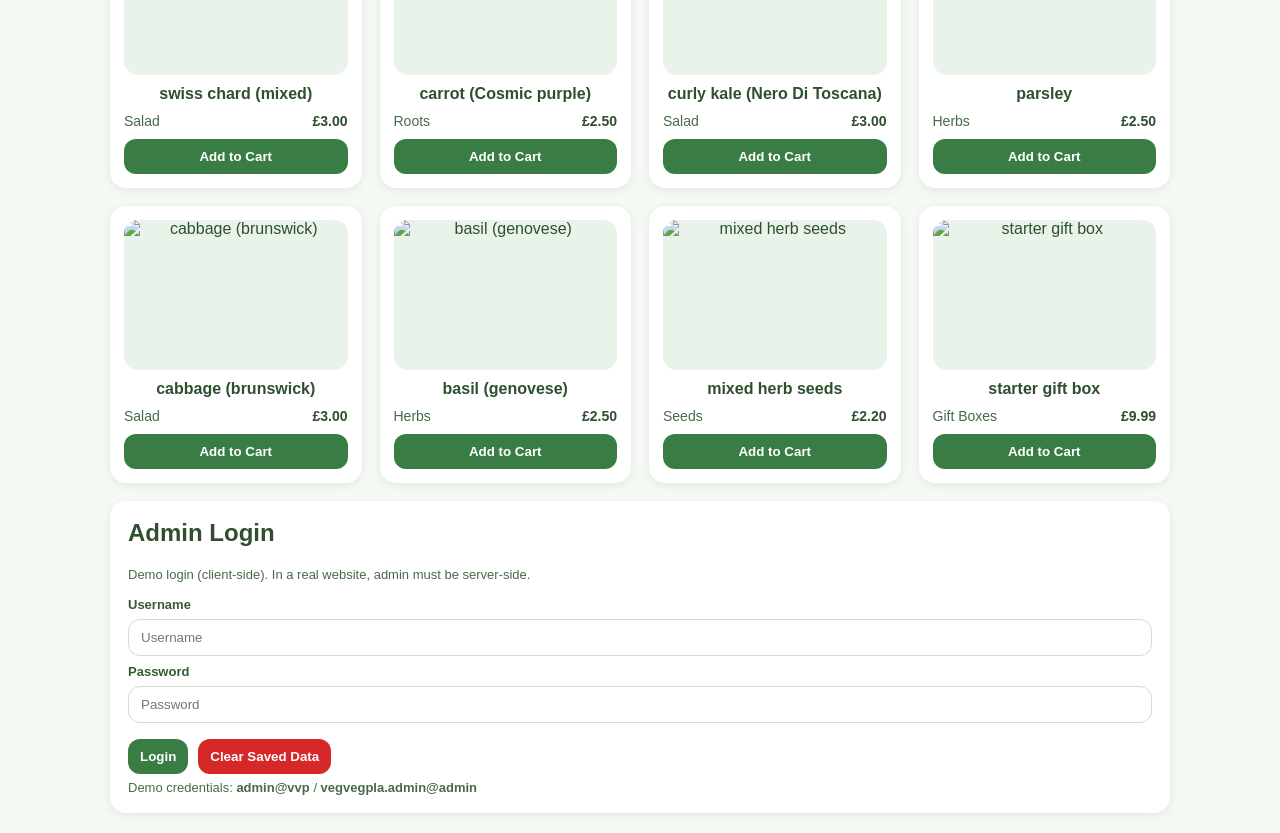
==== commit 93925d55: "Update index.html" ====
--- a/index.html
+++ b/index.html
@@ -4,317 +4,355 @@
   <meta charset="UTF-8" />
   <meta name="viewport" content="width=device-width, initial-scale=1.0" />
   <title>Vegetable, Vegetation & Plants</title>
+  <meta name="description" content="Vegetable, Vegetation & Plants — Growing a greener tomorrow. Demo shop with admin panel and persistent cart/products." />
 
   <style>
-    body {
-      margin: 0;
+    :root{
+      --green-1:#3a7d44;
+      --green-2:#2f5f35;
+      --green-3:#2f4f2f;
+      --bg:#f4f9f4;
+      --card:#ffffff;
+      --muted:#486a48;
+      --danger:#d62828;
+      --blue:#0070ba;
+      --shadow: 0 2px 8px rgba(0,0,0,0.08);
+      --radius: 16px;
+    }
+    *{ box-sizing:border-box; }
+    body{
+      margin:0;
       font-family: Arial, sans-serif;
-      background-color: #f4f9f4;
-      color: #2f4f2f;
-    }
-
-    header {
-      background: #3a7d44;
-      color: white;
-      padding: 20px;
-      text-align: center;
-      position: relative;
-    }
-
-    /* ✅ NEW: About button (top-left) */
-    #aboutBtn {
-      position: absolute;
-      left: 20px;
-      top: 20px;
-      background: white;
-      color: #2f4f2f;
-      padding: 10px 12px;
-      border-radius: 10px;
-      cursor: pointer;
-      user-select: none;
-      font-weight: bold;
-      text-decoration: none;
-      box-shadow: 0 2px 6px rgba(0,0,0,0.15);
-    }
-
-    #aboutBtn:hover {
-      background: #e8f2e8;
-    }
-
-    #cartBtn {
-      position: absolute;
-      right: 20px;
-      top: 20px;
-      background: white;
-      color: #2f4f2f;
-      padding: 10px 12px;
-      border-radius: 10px;
-      cursor: pointer;
-      user-select: none;
-      font-weight: bold;
-      box-shadow: 0 2px 6px rgba(0,0,0,0.15);
-    }
-
-    nav {
-      display: flex;
-      justify-content: center; /* ✅ fixed */
-      background: #2f5f35;
-      flex-wrap: wrap;
-      gap: 4px;
-    }
-
-    nav a {
-      color: white;
-      padding: 14px 20px;
-      text-decoration: none;
-      cursor: pointer;
-      border-radius: 8px;
-      margin: 4px 0;
-    }
-
-    nav a:hover {
-      background: #4caf50;
-    }
-
-    .hero {
-      background: url('https://raw.githubusercontent.com/djhpsawse/vegetable-vegetation-plants/refs/heads/main/Designer.png') center/cover; /* ✅ fixed */
-      height: 300px;
-      display: flex;
-      align-items: center; /* ✅ fixed */
-      justify-content: center; /* ✅ fixed */
-      color: white;
+      background: var(--bg);
+      color: var(--green-3);
+    }
+    header{
+      background: var(--green-1);
+      color:#fff;
+      padding:16px;
+    }
+    .header-inner{
+      max-width:1100px;
+      margin:auto;
+      display:flex;
+      flex-direction:column;
+      gap:12px;
+    }
+    .topbar{
+      display:flex;
+      align-items:center;
+      justify-content:space-between;
+      gap:10px;
+      flex-wrap:wrap;
+    }
+    .pill-link, .pill-btn{
+      display:inline-flex;
+      align-items:center;
+      justify-content:center;
+      gap:8px;
+      background:#fff;
+      color:var(--green-3);
+      padding:10px 12px;
+      border-radius:12px;
+      cursor:pointer;
+      user-select:none;
+      font-weight:bold;
+      text-decoration:none;
+      box-shadow:0 2px 6px rgba(0,0,0,0.15);
+      border:none;
+    }
+    .pill-link:hover, .pill-btn:hover{ background:#e8f2e8; }
+    .brand{ text-align:center; line-height:1.1; }
+    .brand h1{ margin:0; font-size:28px; }
+    .brand p{ margin:6px 0 0; opacity:0.95; }
+
+    nav{
+      display:flex;
+      justify-content:center;
+      background: var(--green-2);
+      flex-wrap:wrap;
+      gap:6px;
+      padding:6px;
+    }
+    nav button{
+      background:transparent;
+      border:none;
+      color:#fff;
+      padding:12px 16px;
+      cursor:pointer;
+      border-radius:10px;
+      font-weight:bold;
+    }
+    nav button:hover{ background:#4caf50; }
+
+    .hero{
+      background: url('https://raw.githubusercontent.com/djhpsawse/vegetable-vegetation-plants/refs/heads/main/Designer.png') center/cover;
+      min-height:280px;
+      display:flex;
+      align-items:center;
+      justify-content:center;
+      color:white;
       text-shadow: 2px 2px 5px black;
-      text-align: center; /* ✅ fixed */
-    }
-
-    .container {
-      padding: 20px;
-      max-width: 1100px;
-      margin: auto;
-    }
-
-    .cards {
-      display: grid;
+      text-align:center;
+      padding:20px;
+    }
+    .hero h2{ margin:0; font-size:34px; }
+    .hero p{ margin:10px 0 0; font-size:16px; }
+
+    .container{
+      padding:20px;
+      max-width:1100px;
+      margin:auto;
+    }
+    .section-title{
+      display:flex;
+      align-items:flex-end;
+      justify-content:space-between;
+      gap:10px;
+      flex-wrap:wrap;
+    }
+    .section-title h2{ margin:0; }
+    .mini{ font-size:12px; color:var(--muted); margin:0; }
+
+    .category-tabs{
+      display:flex;
+      flex-wrap:wrap;
+      gap:8px;
+      margin: 14px 0 14px;
+    }
+    .category-tab{
+      padding:8px 14px;
+      border-radius:999px;
+      border:1px solid var(--green-1);
+      background:#fff;
+      color:var(--green-1);
+      cursor:pointer;
+      font-size:14px;
+      font-weight:bold;
+    }
+    .category-tab.active{
+      background:var(--green-1);
+      color:#fff;
+    }
+
+    #searchBar{
+      margin: 0 0 15px;
+      padding:10px 12px;
+      width:100%;
+      max-width:460px;
+      border:1px solid #cfe0cf;
+      border-radius:12px;
+      outline:none;
+    }
+    #searchBar:focus{
+      border-color: var(--green-1);
+      box-shadow: 0 0 0 3px rgba(58,125,68,0.15);
+    }
+
+    .cards{
+      display:grid;
       grid-template-columns: repeat(auto-fit, minmax(220px, 1fr));
-      gap: 20px;
-    }
-
-    .card {
-      background: white;
-      padding: 15px;
-      border-radius: 14px;
-      box-shadow: 0 2px 8px rgba(0,0,0,0.08);
-      text-align: center; /* ✅ fixed */
-    }
-
-    .card img {
-      width: 100%;
-      height: 150px;
-      object-fit: cover;
-      border-radius: 12px;
-      background: #e9f3e9;
-    }
-
-    button {
-      background: #3a7d44;
-      color: white;
-      border: none;
-      padding: 9px 10px;
-      cursor: pointer;
-      border-radius: 8px;
-      margin-top: 10px;
-      font-weight: bold;
-    }
-
-    button:hover {
-      background: #2f5f35;
-    }
-
-    /* Cart panel */
-    #cartPanel {
-      position: fixed;
-      right: -360px;
-      top: 0;
-      width: 340px;
-      height: 100%;
-      background: white;
-      box-shadow: -2px 0 14px rgba(0,0,0,0.25);
-      padding: 18px;
-      transition: 0.3s;
-      overflow-y: auto;
-      z-index: 1000;
+      gap:18px;
+    }
+    .card{
+      background:var(--card);
+      padding:14px;
+      border-radius: var(--radius);
+      box-shadow: var(--shadow);
+      text-align:center;
+      display:flex;
+      flex-direction:column;
+      gap:10px;
+    }
+    .card img{
+      width:100%;
+      height:150px;
+      object-fit:cover;
+      border-radius:14px;
+      background:#e9f3e9;
+    }
+    .card h3{ margin:0; font-size:16px; }
+    .card .meta{
+      display:flex;
+      align-items:center;
+      justify-content:space-between;
+      gap:10px;
+      font-size:14px;
+      color:var(--muted);
+    }
+    .price{ font-weight:bold; color:var(--green-3); }
+
+    .btn{
+      background: var(--green-1);
+      color:#fff;
+      border:none;
+      padding:10px 12px;
+      cursor:pointer;
+      border-radius:12px;
+      font-weight:bold;
+    }
+    .btn:hover{ background: var(--green-2); }
+    .btn-danger{ background: var(--danger); }
+    .btn-danger:hover{ filter:brightness(0.9); }
+    .btn-blue{ background: var(--blue); width:100%; }
+    .btn-blue:hover{ background:#005a96; }
+
+    /* Cart Panel */
+    #cartPanel{
+      position:fixed;
+      right:-380px;
+      top:0;
+      width:360px;
+      max-width:92vw;
+      height:100%;
+      background:#fff;
+      box-shadow:-2px 0 14px rgba(0,0,0,0.25);
+      padding:16px;
+      transition: 0.28s;
+      overflow-y:auto;
+      z-index:1000;
       border-left: 1px solid #e7e7e7;
     }
-
-    #cartPanel.open { right: 0; }
-
-    .cart-header {
-      display: flex;
-      justify-content: space-between;
-      align-items: center;
-      gap: 8px;
-    }
-
-    .closeCartBtn {
-      background: #2f4f2f;
-      padding: 6px 10px;
-      border-radius: 10px;
-      font-size: 14px;
-      margin: 0;
-    }
-
-    .cart-item {
-      display: flex;
-      flex-direction: column;
-      gap: 4px;
-      margin-bottom: 12px;
-      border-bottom: 1px solid #eee;
-      padding-bottom: 10px;
-    }
-
-    .cart-top {
-      display: flex;
-      justify-content: space-between;
-      font-weight: bold;
-      gap: 10px;
-    }
-
-    .cart-qty-row {
-      display: flex;
-      justify-content: space-between;
-      align-items: center; /* ✅ fixed */
-      font-size: 14px;
-      gap: 8px;
-    }
-
-    .qty-controls {
-      display: flex;
-      gap: 6px;
-      align-items: center;
-    }
-
-    .qty-btn {
-      padding: 3px 9px;
-      border-radius: 7px;
-      background: #3a7d44;
-      color: #fff;
-      border: none;
-      cursor: pointer;
-      font-size: 14px;
-      margin: 0;
-    }
-
-    .qty-btn:hover {
-      background: #2f5f35;
-    }
-
-    .remove {
-      background: #d62828;
-      color: white;
-      border: none;
-      padding: 6px 9px;
-      border-radius: 8px;
-      cursor: pointer;
-      font-size: 12px;
-      margin: 0;
-      font-weight: bold;
-    }
-
-    #checkout {
-      margin-top: 18px;
-      border-top: 1px solid #ccc;
-      padding-top: 12px;
-    }
-
-    input, select {
-      width: 100%;
-      padding: 9px;
-      margin: 6px 0;
-      box-sizing: border-box;
-      border: 1px solid #cfe0cf;
-      border-radius: 10px;
-      outline: none;
-    }
-
-    input:focus, select:focus {
-      border-color: #3a7d44;
+    #cartPanel.open{ right:0; }
+
+    .cart-header{
+      display:flex;
+      align-items:center;
+      justify-content:space-between;
+      gap:10px;
+      margin-bottom:8px;
+    }
+    .cart-header h2{ margin:6px 0; }
+
+    .cart-item{
+      border-bottom:1px solid #eee;
+      padding:10px 0;
+      display:flex;
+      flex-direction:column;
+      gap:6px;
+    }
+    .cart-top{
+      display:flex;
+      justify-content:space-between;
+      gap:10px;
+      font-weight:bold;
+    }
+    .cart-qty-row{
+      display:flex;
+      justify-content:space-between;
+      align-items:center;
+      gap:10px;
+      font-size:14px;
+    }
+    .qty-controls{
+      display:flex;
+      align-items:center;
+      gap:8px;
+      flex-wrap:wrap;
+    }
+    .qty-btn{
+      padding:4px 10px;
+      border-radius:10px;
+      background: var(--green-1);
+      color:#fff;
+      border:none;
+      cursor:pointer;
+      font-weight:bold;
+    }
+    .qty-btn:hover{ background: var(--green-2); }
+
+    #checkout{
+      margin-top:16px;
+      border-top:1px solid #ccc;
+      padding-top:12px;
+    }
+
+    input, select, textarea{
+      width:100%;
+      padding:10px 12px;
+      margin:6px 0;
+      border:1px solid #cfe0cf;
+      border-radius:12px;
+      outline:none;
+      font-family:inherit;
+    }
+    input:focus, select:focus, textarea:focus{
+      border-color: var(--green-1);
       box-shadow: 0 0 0 3px rgba(58,125,68,0.15);
     }
 
-    .payBtn {
-      background: #0070ba;
-      width: 100%;
-    }
-
-    .payBtn:hover { background: #005a96; }
-
-    #adminPanel, #loginPanel {
-      background: white;
-      padding: 20px;
-      margin-top: 20px;
-      border-radius: 14px;
-      box-shadow: 0 2px 8px rgba(0,0,0,0.08);
-    }
-
-    #adminPanel { display:none; }
-
-    .category-tabs {
-      display: flex;
-      flex-wrap: wrap;
-      gap: 8px;
-      margin-bottom: 15px;
-    }
-
-    .category-tab {
-      padding: 8px 14px;
-      border-radius: 999px;
-      border: 1px solid #3a7d44;
-      background: white;
-      color: #3a7d44;
-      cursor: pointer;
-      font-size: 14px;
-      margin-top: 0;
-    }
-
-    .category-tab.active {
-      background: #3a7d44;
-      color: white;
-    }
-
-    #searchBar {
-      margin-bottom: 15px;
-      padding: 10px;
-      width: 100%;
-      max-width: 420px;
-    }
-
-    .admin-row {
-      display: flex;
-      flex-wrap: wrap;
-      gap: 10px;
-    }
-
-    .admin-row > div {
-      flex: 1 1 200px;
-    }
-
-    .label {
-      font-size: 13px;
-      margin-top: 5px;
-      color: #355c35;
-      font-weight: bold;
-    }
-
-    .muted {
-      font-size: 13px;
-      color: #486a48;
-      margin-top: -8px;
-      margin-bottom: 10px;
-    }
-
-    hr {
-      border: none;
-      border-top: 1px solid #e6e6e6;
+    /* Admin Panels */
+    #adminPanel, #loginPanel{
+      background:#fff;
+      padding:18px;
+      margin-top:18px;
+      border-radius: var(--radius);
+      box-shadow: var(--shadow);
+    }
+    #adminPanel{ display:none; }
+
+    .admin-row{
+      display:flex;
+      flex-wrap:wrap;
+      gap:10px;
+    }
+    .admin-row > div{
+      flex: 1 1 220px;
+      min-width: 200px;
+    }
+    .label{
+      font-size:13px;
+      margin-top:8px;
+      color:#355c35;
+      font-weight:bold;
+    }
+    .muted{
+      font-size:13px;
+      color:var(--muted);
+      margin-top:6px;
+    }
+    .admin-actions{
+      display:flex;
+      gap:10px;
+      flex-wrap:wrap;
+      margin-top:10px;
+    }
+    hr{
+      border:none;
+      border-top:1px solid #e6e6e6;
+      margin:16px 0;
+    }
+    .notice{
+      background:#fff;
+      border-radius: var(--radius);
+      box-shadow: var(--shadow);
+      padding:14px;
+      margin-top:14px;
+    }
+
+    .toast{
+      position:fixed;
+      left:50%;
+      bottom:18px;
+      transform:translateX(-50%);
+      background:#1f2d1f;
+      color:#fff;
+      padding:10px 14px;
+      border-radius:999px;
+      box-shadow: 0 10px 20px rgba(0,0,0,0.25);
+      opacity:0;
+      pointer-events:none;
+      transition:0.25s;
+      z-index:2000;
+      font-size:14px;
+      max-width: 92vw;
+      text-align:center;
+    }
+    .toast.show{ opacity:1; transform:translateX(-50%) translateY(-4px); }
+
+    @media (max-width: 420px){
+      .brand h1{ font-size:22px; }
+      .hero h2{ font-size:26px; }
     }
   </style>
 </head>
@@ -322,58 +360,88 @@
 <body>
 
 <header>
-  <!-- ✅ NEW top-left button -->
-  <a id="aboutBtn" href="https://djhpsawse.github.io/about-my-site/">About This Site</a>
-
-  <h1>Vegetable, Vegetation & Plants</h1>
-  <p>Growing a greener tomorrow</p>
-
-  <div id="cartBtn" onclick="toggleCart()">Cart (<span id="count">0</span>)</div>
+  <div class="header-inner">
+    <div class="topbar">
+      <button></button>https://djhpsawse.github.io/about-my-site/</button>
+        About This Site
+      </a>
+
+      <button class="pill-btn" id="cartBtn" type="button" aria-label="Open cart">
+        Cart (<span id="count">0</span>)
+      </button>
+    </div>
+
+    <div class="brand">
+      <h1>Vegetable, Vegetation & Plants</h1>
+      <p>Growing a greener tomorrow</p>
+    </div>
+  </div>
 </header>
 
 <nav>
-  <a onclick="scrollToShop()">Shop</a>
-  <a onclick="toggleAdmin()">Admin</a>
+  <button type="button" id="shopNavBtn">Shop</button>
+  <button type="button" id="adminNavBtn">Admin</button>
 </nav>
 
-<section class="hero">
+<section class="hero" aria-label="Hero banner">
   <div>
-    
+    <h2>Fresh plants & seeds</h2>
+    <p>Browse by category, add to cart, and manage products in the admin panel.</p>
   </div>
 </section>
 
-<div class="container">
-
-  <h2>Shop Plants</h2>
-
-  <!-- Category Tabs -->
-  <div class="category-tabs">
-    <button class="category-tab active" onclick="setCategory('All', this)">All</button>
-    <button class="category-tab" onclick="setCategory('Herbs', this)">Herbs</button>
-    <button class="category-tab" onclick="setCategory('Roots', this)">Roots</button>
-    <button class="category-tab" onclick="setCategory('Salad', this)">Salad</button>
-    <button class="category-tab" onclick="setCategory('Beans', this)">Beans</button>
-    <button class="category-tab" onclick="setCategory('Seeds', this)">Seeds</button>
-    <button class="category-tab" onclick="setCategory('Gift Boxes', this)">Gift Boxes</button>
+<div class="container" id="shopSection">
+  <div class="section-title">
+    <h2>Shop Plants</h2>
+    <p class="mini">Demo store — cart/products stored in your browser.</p>
   </div>
 
-  <!-- Search Bar -->
-  <input id="searchBar" placeholder="Search plants..." oninput="onSearchChange()" />
-
-  <div class="cards" id="productList"></div>
+  <div class="category-tabs" id="categoryTabs"></div>
+
+  <label class="label" for="searchBar" style="margin-top:0;">Search</label>
+  <input id="searchBar" placeholder="Search plants..." aria-label="Search plants" />
+
+  <div class="cards" id="productList" aria-live="polite"></div>
 
   <div id="loginPanel">
-    <h2>Admin Login</h2>
-    <p class="muted">Demo login (client-side). Anyone can view source in a real website.</p>
-    <input id="user" placeholder="Username" />
-    <input id="pass" type="password" placeholder="Password" />
-    <button onclick="login()">Login</button>
+    <h2 style="margin-top:0;">Admin Login</h2>
+    <p class="muted">
+      Demo login (client-side). In a real website, admin must be server-side.
+    </p>
+
+    <label class="label" for="user">Username</label>
+    <input id="user" placeholder="Username" autocomplete="username" />
+
+    <label class="label" for="pass">Password</label>
+    <input id="pass" type="password" placeholder="Password" autocomplete="current-password" />
+
+    <div class="admin-actions">
+      <button class="btn" id="loginBtn" type="button">Login</button>
+      <button class="btn btn-danger" id="clearAllBtn" type="button" title="Clears saved products/cart on this device">
+        Clear Saved Data
+      </button>
+    </div>
+
+    <p class="muted" style="margin-bottom:0;">
+      Demo credentials:
+      <strong>admin@vvp</strong> /
+      <strong>vegvegpla.admin@admin</strong>
+    </p>
   </div>
 
   <div id="adminPanel">
-    <h2>Admin Panel - Manage Plants</h2>
-
-    <h3>Add New Plant</h3>
+    <div style="display:flex;justify-content:space-between;gap:10px;flex-wrap:wrap;align-items:center;">
+      <h2 style="margin:0;">Admin Panel — Manage Plants</h2>
+      <button class="btn btn-danger" id="logoutBtn" type="button">Logout</button>
+    </div>
+
+    <p class="muted">
+      Products are saved to <code>localStorage</code> on this browser only.
+    </p>
+
+    <hr />
+
+    <h3 style="margin-top:0;">Add New Plant</h3>
     <div class="admin-row">
       <div>
         <div class="label">Name</div>
@@ -381,33 +449,32 @@
       </div>
       <div>
         <div class="label">Price (£)</div>
-        <input id="price" placeholder="Price" />
+        <input id="price" type="number" step="0.01" min="0" placeholder="2.50" />
       </div>
       <div>
         <div class="label">Image URL</div>
-        <input id="image" placeholder="Image URL" />
+        <input id="image" placeholder="https://..." />
       </div>
       <div>
         <div class="label">Category</div>
-        <select id="category">
-          <option value="Herbs">Herbs</option>
-          <option value="Roots">Roots</option>
-          <option value="Salad">Salad</option>
-          <option value="Beans">Beans</option>
-          <option value="Seeds">Seeds</option>
-          <option value="Gift Boxes">Gift Boxes</option>
-        </select>
+        <select id="category"></select>
       </div>
     </div>
-    <button onclick="addProduct()">Add Product</button>
-
-    <hr style="margin:20px 0;">
-
-    <h3>Edit Existing Plant</h3>
+
+    <div class="admin-actions">
+      <button class="btn" id="addProductBtn" type="button">Add Product</button>
+      <button class="btn" id="restoreDefaultsBtn" type="button" title="Restore original products">
+        Restore Defaults
+      </button>
+    </div>
+
+    <hr />
+
+    <h3>Edit / Delete Existing Plant</h3>
     <div class="admin-row">
       <div>
         <div class="label">Select Product</div>
-        <select id="editSelect" onchange="loadProductForEdit()">
+        <select id="editSelect">
           <option value="">-- Select --</option>
         </select>
       </div>
@@ -417,34 +484,44 @@
       </div>
       <div>
         <div class="label">Price (£)</div>
-        <input id="editPrice" placeholder="Price" />
+        <input id="editPrice" type="number" step="0.01" min="0" placeholder="2.50" />
       </div>
       <div>
         <div class="label">Image URL</div>
-        <input id="editImage" placeholder="Image URL" />
+        <input id="editImage" placeholder="https://..." />
       </div>
       <div>
         <div class="label">Category</div>
-        <select id="editCategory">
-          <option value="Herbs">Herbs</option>
-          <option value="Roots">Roots</option>
-          <option value="Salad">Salad</option>
-          <option value="Beans">Beans</option>
-          <option value="Seeds">Seeds</option>
-          <option value="Gift Boxes">Gift Boxes</option>
-        </select>
+        <select id="editCategory"></select>
       </div>
     </div>
-    <button onclick="saveEditedProduct()">Save Changes</button>
-    <button onclick="logout()" style="background:#d62828; margin-left:10px;">Logout</button>
+
+    <div class="admin-actions">
+      <button class="btn" id="saveEditBtn" type="button">Save Changes</button>
+      <button class="btn btn-danger" id="deleteBtn" type="button">Delete Product</button>
+    </div>
+
+    <hr />
+
+    <h3>Backup / Transfer Products</h3>
+    <p class="muted">Export products to JSON, or import them back in.</p>
+
+    <div class="admin-actions">
+      <button class="btn" id="exportBtn" type="button">Export JSON</button>
+      <button class="btn" id="importBtn" type="button">Import JSON</button>
+    </div>
+
+    <textarea id="jsonBox" rows="7" placeholder="Your exported JSON will appear here..."></textarea>
+    <p class="muted" style="margin-bottom:0;">
+      Tip: You can paste JSON from another device, then click <strong>Import JSON</strong>.
+    </p>
   </div>
-
 </div>
 
-<div id="cartPanel">
+<div id="cartPanel" aria-label="Shopping cart panel">
   <div class="cart-header">
-    <h2 style="margin: 6px 0;">Your Cart</h2>
-    <button class="closeCartBtn" onclick="toggleCart()">Close</button>
+    <h2>Your Cart</h2>
+    <button class="pill-btn" id="closeCartBtn" type="button">Close</button>
   </div>
 
   <div id="cartItems"></div>
@@ -452,18 +529,34 @@
 
   <div id="checkout">
     <h3>Checkout (Mock Stripe)</h3>
-    <input placeholder="Card Number" />
-    <input placeholder="Expiry" />
-    <input placeholder="CVC" />
-    <button class="payBtn" onclick="payNow()">Pay Now</button>
+
+    <label class="label">Card Number</label>
+    <input placeholder="4242 4242 4242 4242" inputmode="numeric" />
+
+    <label class="label">Expiry</label>
+    <input placeholder="MM/YY" inputmode="numeric" />
+
+    <label class="label">CVC</label>
+    <input placeholder="123" inputmode="numeric" />
+
+    <button class="btn btn-blue" id="payBtn" type="button">Pay Now</button>
+
+    <p class="muted" style="margin-bottom:0;">
+      This is a demo payment — no real charge is made.
+    </p>
   </div>
 </div>
 
+<div class="toast" id="toast" role="status" aria-live="polite"></div>
+
 <script>
-  let isAdmin = false;
-
-  // ✅ Fixed: valid JS, unique IDs, consistent categories
-  let products = [
+(() => {
+  "use strict";
+
+  const CART_KEY = "vvp_cart_v1";
+  const PRODUCTS_KEY = "vvp_products_v1";
+
+  const DEFAULT_PRODUCTS = [
     {id:1,  name:"rocket (cultivated)",          price:2.00, category:"Salad",      image:"https://premierseedsdirect.com/wp-content/uploads/2017/12/Rocket-Cultivated-2-021225-iStock-SQ-PS-1024x1024.jpg"},
     {id:2,  name:"red lettuce (salad bowl)",     price:2.50, category:"Salad",      image:"https://www.harrisseeds.com/cdn/shop/files/01527_900x.jpg?v=1736905903"},
     {id:3,  name:"carrot (Nantes 2)",            price:3.50, category:"Roots",      image:"https://gardenerspath.com/wp-content/uploads/2025/01/Carrots-Ready-to-Harvest-in-the-Garden-2.jpg"},
@@ -486,274 +579,554 @@
     {id:20, name:"starter gift box",             price:9.99, category:"Gift Boxes", image:"https://images.unsplash.com/photo-1542838132-92c53300491e"}
   ];
 
-  let cart = []; // {productId, qty}
-  let currentCategory = 'All';
-  let currentSearch = '';
-
-  function normaliseCategory(cat) {
-    return String(cat || '').trim().toLowerCase();
-  }
-
-  function saveCart() {
-    localStorage.setItem('roots_cart', JSON.stringify(cart));
-  }
-
-  function loadCart() {
-    const data = localStorage.getItem('roots_cart');
-    if (data) {
-      try { cart = JSON.parse(data) || []; }
-      catch (e) { cart = []; }
-    }
-  }
-
-  function renderProducts() {
-    const list = document.getElementById('productList');
-    list.innerHTML = '';
-
-    const searchLower = currentSearch.trim().toLowerCase();
-    const currentCatLower = normaliseCategory(currentCategory);
-
-    products.forEach((p) => {
-      if (currentCategory !== 'All' && normaliseCategory(p.category) !== currentCatLower) return;
-      if (searchLower && !p.name.toLowerCase().includes(searchLower)) return;
-
-      list.innerHTML += `
-        <div class="card">
-          <img src="${p.image}" alt="${p.name}"
-               onerror="this.onerror=null;this.src='https://via.placeholder.com/600x400?text=Image+Unavailable';" />
-          <h3>${p.name}</h3>
-          <p><strong>${p.category}</strong></p>
-          <p>£${Number(p.price).toFixed(2)}</p>
-          <button onclick="addItem(${p.id})">Add to Cart</button>
-        </div>`;
+  const CATEGORIES = ["All","Herbs","Roots","Salad","Beans","Seeds","Gift Boxes"];
+
+  let isAdmin = false;
+  let products = DEFAULT_PRODUCTS.slice();
+  let cart = [];
+  let currentCategory = "All";
+  let currentSearch = "";
+
+  const el = (id) => document.getElementById(id);
+
+  const productList = el("productList");
+  const cartItems = el("cartItems");
+  const countSpan = el("count");
+  const totalSpan = el("total");
+  const cartPanel = el("cartPanel");
+  const toast = el("toast");
+
+  const loginPanel = el("loginPanel");
+  const adminPanel = el("adminPanel");
+
+  function showToast(msg){
+    toast.textContent = msg;
+    toast.classList.add("show");
+    window.clearTimeout(showToast._t);
+    showToast._t = window.setTimeout(() => toast.classList.remove("show"), 2200);
+  }
+
+  function money(n){ return Number(n || 0).toFixed(2); }
+  function safeStr(s){ return String(s ?? "").trim(); }
+  function normaliseCategory(cat){ return safeStr(cat).toLowerCase(); }
+  function nextProductId(){ return products.length ? Math.max(...products.map(p => Number(p.id))) + 1 : 1; }
+  function findProduct(id){ return products.find(p => Number(p.id) === Number(id)); }
+
+  function saveProducts(){ localStorage.setItem(PRODUCTS_KEY, JSON.stringify(products)); }
+  function loadProducts(){
+    const stored = localStorage.getItem(PRODUCTS_KEY);
+    if (!stored) return;
+    try{
+      const parsed = JSON.parse(stored);
+      if (!Array.isArray(parsed)) return;
+      const cleaned = parsed
+        .filter(p => p && typeof p === "object")
+        .map(p => ({
+          id: Number(p.id),
+          name: safeStr(p.name),
+          price: Number(p.price),
+          category: safeStr(p.category),
+          image: safeStr(p.image) || "https://via.placeholder.com/600x400?text=Plant"
+        }))
+        .filter(p => p.id && p.name && !Number.isNaN(p.price) && p.price > 0 && p.category);
+      if (cleaned.length) products = cleaned;
+    }catch(e){}
+  }
+
+  function restoreDefaults(){
+    products = DEFAULT_PRODUCTS.slice();
+    saveProducts();
+    cart = cart.filter(c => findProduct(c.productId));
+    saveCart();
+    renderAll();
+    showToast("Restored default products");
+  }
+
+  function saveCart(){ localStorage.setItem(CART_KEY, JSON.stringify(cart)); }
+  function loadCart(){
+    const stored = localStorage.getItem(CART_KEY);
+    if (!stored) return;
+    try{
+      const parsed = JSON.parse(stored);
+      if (!Array.isArray(parsed)) return;
+      cart = parsed
+        .map(x => ({ productId: Number(x.productId), qty: Number(x.qty) }))
+        .filter(x => x.productId && x.qty && x.qty > 0);
+      cart = cart.filter(c => findProduct(c.productId));
+    }catch(e){ cart = []; }
+  }
+
+  function renderCategoryTabs(){
+    const tabs = el("categoryTabs");
+    tabs.innerHTML = "";
+    CATEGORIES.forEach(cat => {
+      const b = document.createElement("button");
+      b.type = "button";
+      b.className = "category-tab" + (cat === currentCategory ? " active" : "");
+      b.textContent = cat;
+      b.addEventListener("click", () => {
+        currentCategory = cat;
+        [...tabs.querySelectorAll(".category-tab")].forEach(x => x.classList.remove("active"));
+        b.classList.add("active");
+        renderProducts();
+      });
+      tabs.appendChild(b);
     });
-
-    if (!list.innerHTML.trim()) {
-      list.innerHTML = `
-        <div style="padding:20px;background:#fff;border-radius:14px;box-shadow:0 2px 8px rgba(0,0,0,0.08);">
-          <strong>No plants found.</strong> Try another search or category.
-        </div>`;
-    }
-  }
-
-  function addItem(productId) {
-    const product = products.find(p => p.id === productId);
-    if (!product) return;
-
-    const existing = cart.find(item => item.productId === productId);
+  }
+
+  function populateCategorySelects(){
+    const addSel = el("category");
+    const editSel = el("editCategory");
+    [addSel, editSel].forEach(sel => {
+      sel.innerHTML = "";
+      CATEGORIES.filter(c => c !== "All").forEach(c => {
+        const opt = document.createElement("option");
+        opt.value = c;
+        opt.textContent = c;
+        sel.appendChild(opt);
+      });
+    });
+  }
+
+  function renderProducts(){
+    productList.innerHTML = "";
+    const searchLower = safeStr(currentSearch).toLowerCase();
+    const catLower = normaliseCategory(currentCategory);
+
+    const filtered = products.filter(p => {
+      if (currentCategory !== "All" && normaliseCategory(p.category) !== catLower) return false;
+      if (searchLower && !p.name.toLowerCase().includes(searchLower)) return false;
+      return true;
+    });
+
+    if (!filtered.length){
+      const empty = document.createElement("div");
+      empty.className = "notice";
+      empty.innerHTML = "<strong>No plants found.</strong> Try another search or category.";
+      productList.appendChild(empty);
+      return;
+    }
+
+    filtered.forEach(p => {
+      const card = document.createElement("div");
+      card.className = "card";
+
+      const img = document.createElement("img");
+      img.src = p.image;
+      img.alt = p.name;
+      img.loading = "lazy";
+      img.onerror = () => { img.onerror = null; img.src = "https://via.placeholder.com/600x400?text=Image+Unavailable"; };
+
+      const h3 = document.createElement("h3");
+      h3.textContent = p.name;
+
+      const meta = document.createElement("div");
+      meta.className = "meta";
+
+      const cat = document.createElement("span");
+      cat.textContent = p.category;
+
+      const price = document.createElement("span");
+      price.className = "price";
+      price.textContent = `£${money(p.price)}`;
+
+      meta.appendChild(cat);
+      meta.appendChild(price);
+
+      const btn = document.createElement("button");
+      btn.type = "button";
+      btn.className = "btn";
+      btn.textContent = "Add to Cart";
+      btn.addEventListener("click", () => addItem(p.id));
+
+      card.appendChild(img);
+      card.appendChild(h3);
+      card.appendChild(meta);
+      card.appendChild(btn);
+
+      productList.appendChild(card);
+    });
+  }
+
+  function addItem(productId){
+    const p = findProduct(productId);
+    if (!p) return;
+    const existing = cart.find(c => Number(c.productId) === Number(productId));
     if (existing) existing.qty += 1;
-    else cart.push({productId, qty: 1});
-
+    else cart.push({ productId: Number(productId), qty: 1 });
     updateCart();
-  }
-
-  function removeItem(index) {
+    showToast("Added to cart");
+  }
+
+  function removeItem(index){
     cart.splice(index, 1);
     updateCart();
   }
 
-  function changeQty(index, delta) {
+  function changeQty(index, delta){
+    if (!cart[index]) return;
     cart[index].qty += delta;
     if (cart[index].qty <= 0) cart.splice(index, 1);
     updateCart();
   }
 
-  function updateCart() {
-    const div = document.getElementById('cartItems');
+  function updateCart(){
+    cartItems.innerHTML = "";
     let total = 0;
-    div.innerHTML = '';
 
     cart.forEach((c, i) => {
-      const product = products.find(p => p.id === c.productId);
-      if (!product) return;
-
-      const lineTotal = Number(product.price) * c.qty;
+      const p = findProduct(c.productId);
+      if (!p) return;
+
+      const lineTotal = Number(p.price) * Number(c.qty);
       total += lineTotal;
 
-      div.innerHTML += `
-        <div class="cart-item">
-          <div class="cart-top">
-            <span>${product.name}</span>
-            <span>£${lineTotal.toFixed(2)}</span>
-          </div>
-          <div class="cart-qty-row">
-            <div class="qty-controls">
-              <button class="qty-btn" onclick="changeQty(${i}, -1)">-</button>
-              <span>Qty: ${c.qty}</span>
-              <button class="qty-btn" onclick="changeQty(${i}, 1)">+</button>
-            </div>
-            <button class="remove" onclick="removeItem(${i})">Remove</button>
-          </div>
-        </div>`;
+      const row = document.createElement("div");
+      row.className = "cart-item";
+
+      const top = document.createElement("div");
+      top.className = "cart-top";
+
+      const name = document.createElement("span");
+      name.textContent = p.name;
+
+      const line = document.createElement("span");
+      line.textContent = `£${money(lineTotal)}`;
+
+      top.appendChild(name);
+      top.appendChild(line);
+
+      const qtyRow = document.createElement("div");
+      qtyRow.className = "cart-qty-row";
+
+      const qtyControls = document.createElement("div");
+      qtyControls.className = "qty-controls";
+
+      const minus = document.createElement("button");
+      minus.type = "button";
+      minus.className = "qty-btn";
+      minus.textContent = "-";
+      minus.addEventListener("click", () => changeQty(i, -1));
+
+      const qty = document.createElement("span");
+      qty.textContent = `Qty: ${c.qty}`;
+
+      const plus = document.createElement("button");
+      plus.type = "button";
+      plus.className = "qty-btn";
+      plus.textContent = "+";
+      plus.addEventListener("click", () => changeQty(i, 1));
+
+      qtyControls.appendChild(minus);
+      qtyControls.appendChild(qty);
+      qtyControls.appendChild(plus);
+
+      const remove = document.createElement("button");
+      remove.type = "button";
+      remove.className = "btn btn-danger";
+      remove.style.padding = "6px 10px";
+      remove.style.borderRadius = "10px";
+      remove.style.fontSize = "12px";
+      remove.textContent = "Remove";
+      remove.addEventListener("click", () => removeItem(i));
+
+      qtyRow.appendChild(qtyControls);
+      qtyRow.appendChild(remove);
+
+      row.appendChild(top);
+      row.appendChild(qtyRow);
+      cartItems.appendChild(row);
     });
 
-    document.getElementById('count').innerText =
-      cart.reduce((sum, item) => sum + item.qty, 0);
-
-    document.getElementById('total').innerText = total.toFixed(2);
+    const count = cart.reduce((sum, c) => sum + Number(c.qty), 0);
+    countSpan.textContent = String(count);
+    totalSpan.textContent = money(total);
 
     saveCart();
   }
 
-  function toggleCart() {
-    document.getElementById('cartPanel').classList.toggle('open');
-  }
-
-  function payNow() {
-    if (!cart.length) {
+  function toggleCart(open){
+    const isOpen = cartPanel.classList.contains("open");
+    const shouldOpen = (typeof open === "boolean") ? open : !isOpen;
+    cartPanel.classList.toggle("open", shouldOpen);
+  }
+
+  function payNow(){
+    if (!cart.length){
       alert("Your cart is empty.");
       return;
     }
     alert("Payment Successful (Mock Stripe)");
     cart = [];
     updateCart();
-    toggleCart();
-  }
-
-  // ✅ Fixed: credentials with real &
-  function login() {
-    const u = document.getElementById('user').value.trim();
-    const p = document.getElementById('pass').value.trim();
-
-    if (u === 'admin@vvp' && p === 'vegvegpla.admin@admin') {
+    toggleCart(false);
+  }
+
+  function login(){
+    const u = safeStr(el("user").value);
+    const p = safeStr(el("pass").value);
+    if (u === "admin@vvp" && p === "vegvegpla.admin@admin"){
       isAdmin = true;
-      document.getElementById('adminPanel').style.display = 'block';
-      document.getElementById('loginPanel').style.display = 'none';
+      adminPanel.style.display = "block";
+      loginPanel.style.display = "none";
       populateEditSelect();
-      alert('Logged in as admin');
-      document.getElementById('adminPanel').scrollIntoView({behavior:'smooth'});
+      showToast("Logged in as admin");
+      adminPanel.scrollIntoView({ behavior: "smooth" });
     } else {
-      alert('Wrong login');
-    }
-  }
-
-  function logout() {
+      alert("Wrong login");
+    }
+  }
+
+  function logout(){
     isAdmin = false;
-    document.getElementById('adminPanel').style.display = 'none';
-    document.getElementById('loginPanel').style.display = 'block';
-    document.getElementById('user').value = '';
-    document.getElementById('pass').value = '';
-  }
-
-  function addProduct() {
+    adminPanel.style.display = "none";
+    loginPanel.style.display = "block";
+    el("user").value = "";
+    el("pass").value = "";
+    showToast("Logged out");
+  }
+
+  function addProduct(){
     if (!isAdmin) return;
 
-    const name = document.getElementById('name').value.trim();
-    const priceValue = parseFloat(document.getElementById('price').value);
-    const image = document.getElementById('image').value.trim();
-    const category = document.getElementById('category').value;
-
-    if (!name || isNaN(priceValue) || priceValue <= 0) {
-      alert('Please enter a name and a valid price.');
+    const name = safeStr(el("name").value);
+    const priceValue = Number(el("price").value);
+    const image = safeStr(el("image").value);
+    const category = safeStr(el("category").value);
+
+    if (!name || Number.isNaN(priceValue) || priceValue <= 0){
+      alert("Please enter a name and a valid price.");
       return;
     }
 
-    const newId = products.length ? Math.max(...products.map(p => p.id)) + 1 : 1;
-
-    products.push({
-      id: newId,
+    const newP = {
+      id: nextProductId(),
       name,
-      price: parseFloat(priceValue.toFixed(2)),
-      image: image || 'https://via.placeholder.com/600x400?text=Plant',
-      category
-    });
-
-    document.getElementById('name').value = '';
-    document.getElementById('price').value = '';
-    document.getElementById('image').value = '';
+      price: Number(priceValue.toFixed(2)),
+      image: image || "https://via.placeholder.com/600x400?text=Plant",
+      category: category || "Salad"
+    };
+
+    products.push(newP);
+    saveProducts();
+
+    el("name").value = "";
+    el("price").value = "";
+    el("image").value = "";
 
     renderProducts();
     populateEditSelect();
-    alert('Product added.');
-  }
-
-  function populateEditSelect() {
-    const select = document.getElementById('editSelect');
-    select.innerHTML = '<option value="">-- Select --</option>';
-
-    products
-      .slice()
-      .sort((a,b) => a.name.localeCompare(b.name))
-      .forEach(p => {
-        const opt = document.createElement('option');
-        opt.value = p.id;
-        opt.textContent = `${p.name} (£${Number(p.price).toFixed(2)})`;
-        select.appendChild(opt);
-      });
-  }
-
-  function loadProductForEdit() {
-    const id = parseInt(document.getElementById('editSelect').value);
+    showToast("Product added");
+  }
+
+  function populateEditSelect(){
+    const select = el("editSelect");
+    select.innerHTML = "";
+    const placeholder = document.createElement("option");
+    placeholder.value = "";
+    placeholder.textContent = "-- Select --";
+    select.appendChild(placeholder);
+
+    products.slice().sort((a,b) => a.name.localeCompare(b.name)).forEach(p => {
+      const opt = document.createElement("option");
+      opt.value = String(p.id);
+      opt.textContent = `${p.name} (£${money(p.price)})`;
+      select.appendChild(opt);
+    });
+  }
+
+  function loadProductForEdit(){
+    const id = Number(el("editSelect").value);
     if (!id) return;
-
-    const p = products.find(prod => prod.id === id);
+    const p = findProduct(id);
     if (!p) return;
-
-    document.getElementById('editName').value = p.name;
-    document.getElementById('editPrice').value = Number(p.price).toFixed(2);
-    document.getElementById('editImage').value = p.image;
-    document.getElementById('editCategory').value = p.category;
-  }
-
-  function saveEditedProduct() {
+    el("editName").value = p.name;
+    el("editPrice").value = money(p.price);
+    el("editImage").value = p.image;
+    el("editCategory").value = p.category;
+  }
+
+  function saveEditedProduct(){
     if (!isAdmin) return;
 
-    const id = parseInt(document.getElementById('editSelect').value);
-    if (!id) {
-      alert('Select a product to edit.');
+    const id = Number(el("editSelect").value);
+    if (!id){
+      alert("Select a product to edit.");
       return;
     }
 
-    const p = products.find(prod => prod.id === id);
+    const p = findProduct(id);
     if (!p) return;
 
-    const name = document.getElementById('editName').value.trim();
-    const priceValue = parseFloat(document.getElementById('editPrice').value);
-    const image = document.getElementById('editImage').value.trim();
-    const category = document.getElementById('editCategory').value;
-
-    if (!name || isNaN(priceValue) || priceValue <= 0) {
-      alert('Please enter a name and a valid price.');
+    const name = safeStr(el("editName").value);
+    const priceValue = Number(el("editPrice").value);
+    const image = safeStr(el("editImage").value);
+    const category = safeStr(el("editCategory").value);
+
+    if (!name || Number.isNaN(priceValue) || priceValue <= 0){
+      alert("Please enter a name and a valid price.");
       return;
     }
 
     p.name = name;
-    p.price = parseFloat(priceValue.toFixed(2));
-    p.image = image || 'https://via.placeholder.com/600x400?text=Plant';
-    p.category = category;
-
+    p.price = Number(priceValue.toFixed(2));
+    p.image = image || "https://via.placeholder.com/600x400?text=Plant";
+    p.category = category || p.category;
+
+    saveProducts();
+
+    cart = cart.filter(c => findProduct(c.productId));
+    saveCart();
+
+    renderAll();
+    showToast("Product updated");
+  }
+
+  function deleteProduct(){
+    if (!isAdmin) return;
+
+    const id = Number(el("editSelect").value);
+    if (!id){
+      alert("Select a product to delete.");
+      return;
+    }
+
+    const p = findProduct(id);
+    if (!p) return;
+
+    const ok = confirm(`Delete "${p.name}"? This cannot be undone (unless you restore defaults).`);
+    if (!ok) return;
+
+    products = products.filter(x => Number(x.id) !== id);
+    saveProducts();
+
+    cart = cart.filter(c => Number(c.productId) !== id);
+    saveCart();
+
+    el("editSelect").value = "";
+    el("editName").value = "";
+    el("editPrice").value = "";
+    el("editImage").value = "";
+
+    populateEditSelect();
+    renderAll();
+    showToast("Product deleted");
+  }
+
+  function exportJSON(){
+    if (!isAdmin) return;
+    el("jsonBox").value = JSON.stringify(products, null, 2);
+    showToast("Exported to JSON box");
+  }
+
+  function importJSON(){
+    if (!isAdmin) return;
+    const text = safeStr(el("jsonBox").value);
+    if (!text){
+      alert("Paste JSON into the box first.");
+      return;
+    }
+    try{
+      const parsed = JSON.parse(text);
+      if (!Array.isArray(parsed)){
+        alert("JSON must be an array of products.");
+        return;
+      }
+      const cleaned = parsed
+        .filter(p => p && typeof p === "object")
+        .map(p => ({
+          id: Number(p.id),
+          name: safeStr(p.name),
+          price: Number(p.price),
+          category: safeStr(p.category),
+          image: safeStr(p.image) || "https://via.placeholder.com/600x400?text=Plant"
+        }))
+        .filter(p => p.id && p.name && !Number.isNaN(p.price) && p.price > 0 && p.category);
+
+      if (!cleaned.length){
+        alert("No valid products found in JSON.");
+        return;
+      }
+
+      const ids = new Set();
+      for (const p of cleaned){
+        if (ids.has(p.id)){
+          alert("Duplicate product IDs found. Please ensure IDs are unique.");
+          return;
+        }
+        ids.add(p.id);
+      }
+
+      products = cleaned;
+      saveProducts();
+
+      cart = cart.filter(c => findProduct(c.productId));
+      saveCart();
+
+      populateEditSelect();
+      renderAll();
+      showToast("Imported products");
+    }catch(e){
+      alert("Invalid JSON.");
+    }
+  }
+
+  function clearSavedData(){
+    const ok = confirm("Clear saved products + cart on this device? (Defaults will load again)");
+    if (!ok) return;
+    localStorage.removeItem(PRODUCTS_KEY);
+    localStorage.removeItem(CART_KEY);
+    products = DEFAULT_PRODUCTS.slice();
+    cart = [];
+    renderAll();
+    showToast("Cleared saved data");
+  }
+
+  function scrollToShop(){ el("shopSection").scrollIntoView({ behavior: "smooth" }); }
+  function scrollToAdmin(){ loginPanel.scrollIntoView({ behavior: "smooth" }); }
+
+  function renderAll(){
+    renderCategoryTabs();
     renderProducts();
-    populateEditSelect();
     updateCart();
-    alert('Product updated.');
-  }
-
-  function scrollToShop() {
-    document.getElementById('productList').scrollIntoView({behavior:'smooth'});
-  }
-
-  function toggleAdmin() {
-    document.getElementById('loginPanel').scrollIntoView({behavior:'smooth'});
-  }
-
-  function setCategory(cat, btn) {
-    currentCategory = cat;
-    document.querySelectorAll('.category-tab').forEach(b => b.classList.remove('active'));
-    btn.classList.add('active');
+  }
+
+  el("cartBtn").addEventListener("click", () => toggleCart());
+  el("closeCartBtn").addEventListener("click", () => toggleCart(false));
+  el("payBtn").addEventListener("click", payNow);
+
+  el("shopNavBtn").addEventListener("click", scrollToShop);
+  el("adminNavBtn").addEventListener("click", scrollToAdmin);
+
+  el("searchBar").addEventListener("input", (e) => {
+    currentSearch = e.target.value;
     renderProducts();
-  }
-
-  function onSearchChange() {
-    currentSearch = document.getElementById('searchBar').value;
-    renderProducts();
-  }
-
-  // Initial load
+  });
+
+  el("loginBtn").addEventListener("click", login);
+  el("logoutBtn").addEventListener("click", logout);
+
+  el("addProductBtn").addEventListener("click", addProduct);
+  el("editSelect").addEventListener("change", loadProductForEdit);
+  el("saveEditBtn").addEventListener("click", saveEditedProduct);
+  el("deleteBtn").addEventListener("click", deleteProduct);
+
+  el("restoreDefaultsBtn").addEventListener("click", () => {
+    const ok = confirm("Restore default products? This will overwrite saved products.");
+    if (ok) restoreDefaults();
+  });
+
+  el("exportBtn").addEventListener("click", exportJSON);
+  el("importBtn").addEventListener("click", importJSON);
+  el("clearAllBtn").addEventListener("click", clearSavedData);
+
+  populateCategorySelects();
+  loadProducts();
   loadCart();
-  renderProducts();
-  updateCart();
+  renderAll();
+
+})();
 </script>
 
 </body>
 </html>
-``
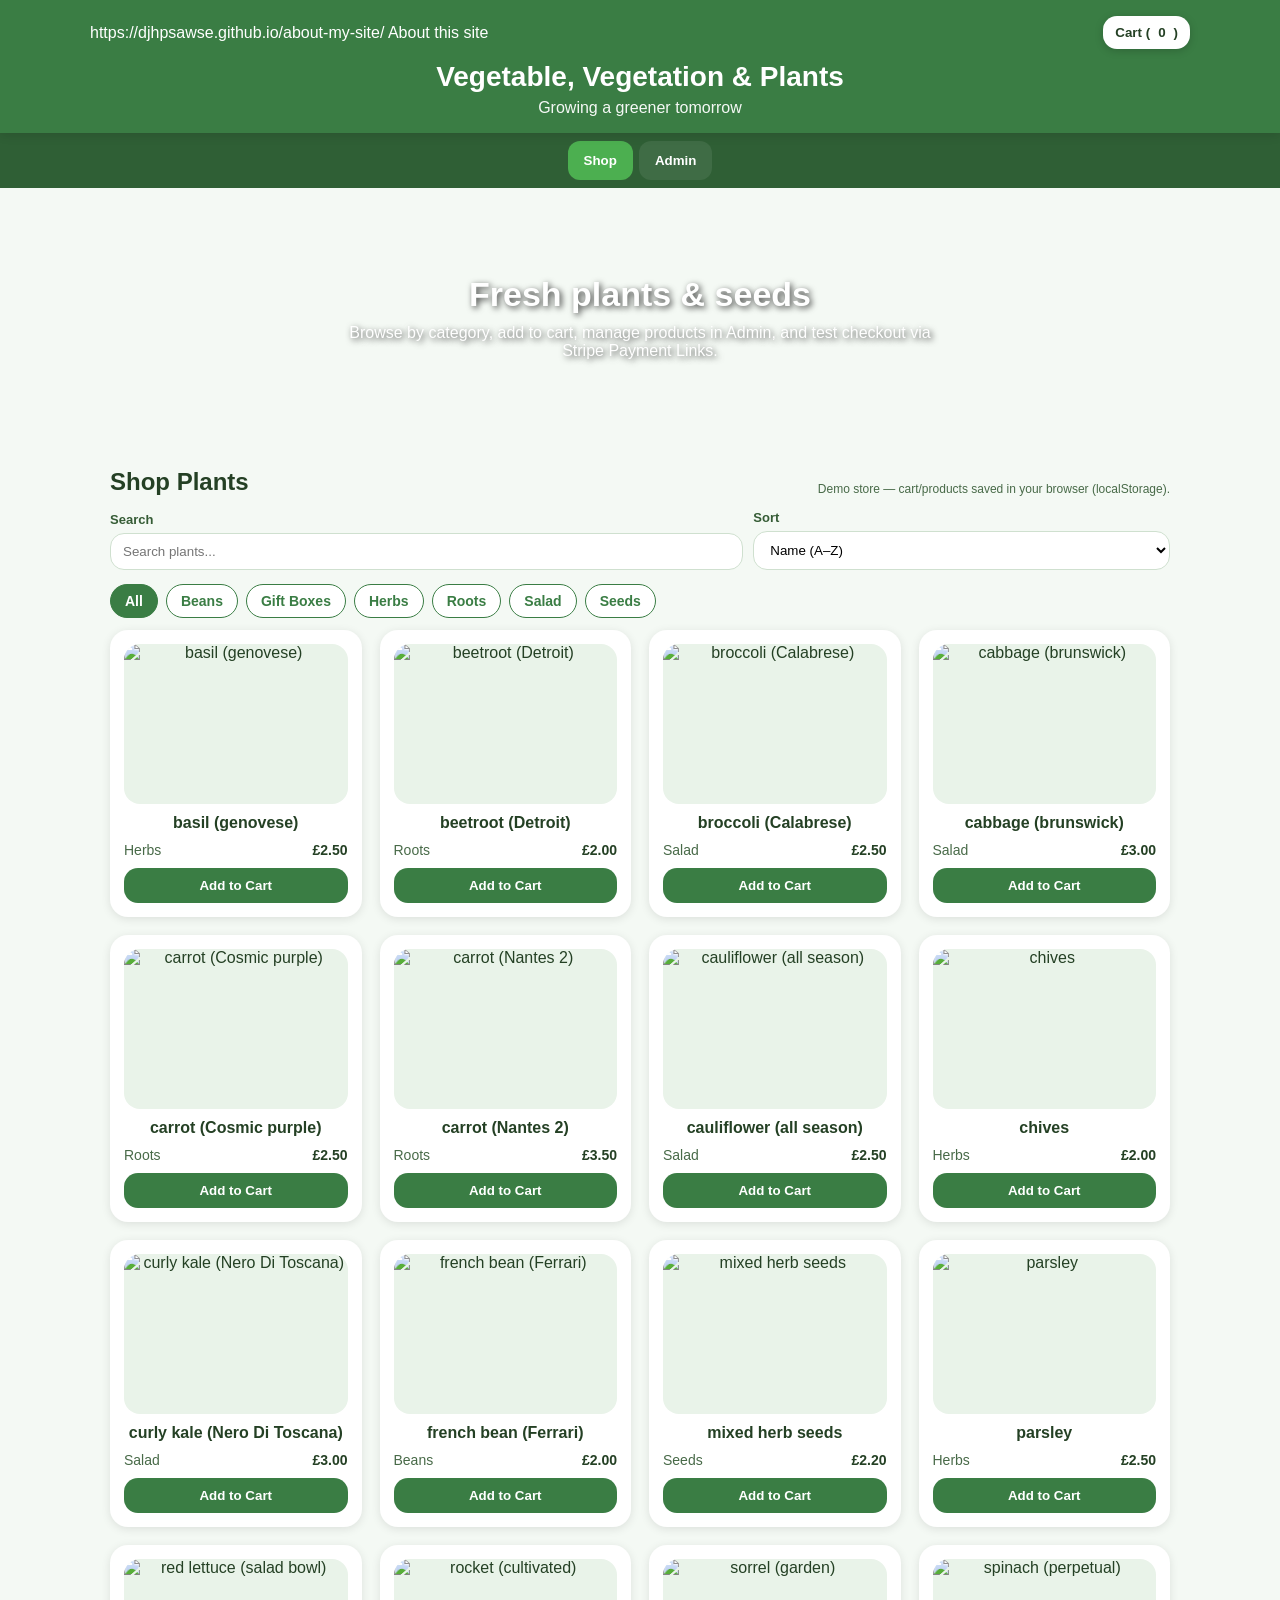
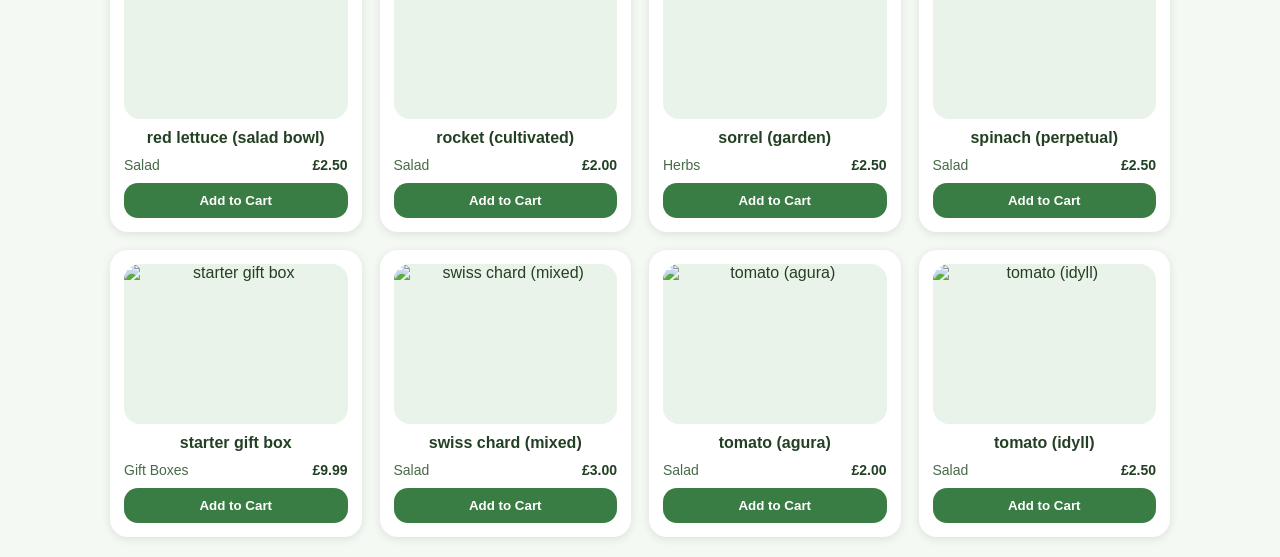
==== commit 3f3b0d20: "Update index.html" ====
--- a/index.html
+++ b/index.html
@@ -3,33 +3,47 @@
 <head>
   <meta charset="UTF-8" />
   <meta name="viewport" content="width=device-width, initial-scale=1.0" />
-  <title>Vegetable, Vegetation & Plants</title>
-  <meta name="description" content="Vegetable, Vegetation & Plants — Growing a greener tomorrow. Demo shop with admin panel and persistent cart/products." />
+  <title>Vegetable, Vegetation &amp; Plants</title>
+  <meta name="description" content="Vegetable, Vegetation & Plants — Growing a greener tomorrow. Demo shop with admin panel, categories, persistent cart/products, and Stripe test Payment Link support." />
 
   <style>
     :root{
       --green-1:#3a7d44;
       --green-2:#2f5f35;
-      --green-3:#2f4f2f;
+      --green-3:#244024;
       --bg:#f4f9f4;
       --card:#ffffff;
       --muted:#486a48;
       --danger:#d62828;
       --blue:#0070ba;
-      --shadow: 0 2px 8px rgba(0,0,0,0.08);
-      --radius: 16px;
+      --shadow: 0 2px 10px rgba(0,0,0,0.10);
+      --radius: 18px;
+      --ring: 0 0 0 3px rgba(58,125,68,0.18);
     }
     *{ box-sizing:border-box; }
+    html{ -webkit-text-size-adjust:100%; }
     body{
       margin:0;
-      font-family: Arial, sans-serif;
+      font-family: Arial, system-ui, -apple-system, Segoe UI, Roboto, sans-serif;
       background: var(--bg);
       color: var(--green-3);
-    }
+      min-height:100vh;
+      min-height:100dvh;
+      padding:
+        env(safe-area-inset-top)
+        env(safe-area-inset-right)
+        env(safe-area-inset-bottom)
+        env(safe-area-inset-left);
+    }
+
     header{
       background: var(--green-1);
       color:#fff;
       padding:16px;
+      position:sticky;
+      top:0;
+      z-index:900;
+      box-shadow: 0 2px 10px rgba(0,0,0,0.12);
     }
     .header-inner{
       max-width:1100px;
@@ -53,16 +67,20 @@
       background:#fff;
       color:var(--green-3);
       padding:10px 12px;
-      border-radius:12px;
+      border-radius:14px;
       cursor:pointer;
       user-select:none;
       font-weight:bold;
       text-decoration:none;
-      box-shadow:0 2px 6px rgba(0,0,0,0.15);
+      box-shadow:0 2px 8px rgba(0,0,0,0.18);
       border:none;
+      line-height:1;
+      -webkit-tap-highlight-color: transparent;
+      touch-action: manipulation;
     }
     .pill-link:hover, .pill-btn:hover{ background:#e8f2e8; }
-    .brand{ text-align:center; line-height:1.1; }
+    .pill-btn:focus-visible, .pill-link:focus-visible{ outline:none; box-shadow: 0 0 0 3px rgba(255,255,255,0.35), var(--ring); }
+    .brand{ text-align:center; line-height:1.12; }
     .brand h1{ margin:0; font-size:28px; }
     .brand p{ margin:6px 0 0; opacity:0.95; }
 
@@ -72,32 +90,38 @@
       background: var(--green-2);
       flex-wrap:wrap;
       gap:6px;
-      padding:6px;
+      padding:8px;
+      position:sticky;
+      top:72px; /* below header */
+      z-index:850;
     }
     nav button{
-      background:transparent;
+      background:rgba(255,255,255,0.08);
       border:none;
       color:#fff;
       padding:12px 16px;
       cursor:pointer;
-      border-radius:10px;
+      border-radius:12px;
       font-weight:bold;
-    }
-    nav button:hover{ background:#4caf50; }
+      -webkit-tap-highlight-color: transparent;
+      touch-action: manipulation;
+    }
+    nav button:hover{ background:rgba(255,255,255,0.16); }
+    nav button.active{ background:#4caf50; }
 
     .hero{
       background: url('https://raw.githubusercontent.com/djhpsawse/vegetable-vegetation-plants/refs/heads/main/Designer.png') center/cover;
-      min-height:280px;
+      min-height:260px;
       display:flex;
       align-items:center;
       justify-content:center;
       color:white;
-      text-shadow: 2px 2px 5px black;
+      text-shadow: 2px 2px 6px rgba(0,0,0,0.75);
       text-align:center;
-      padding:20px;
+      padding:24px 16px;
     }
     .hero h2{ margin:0; font-size:34px; }
-    .hero p{ margin:10px 0 0; font-size:16px; }
+    .hero p{ margin:10px 0 0; font-size:16px; max-width: 70ch; }
 
     .container{
       padding:20px;
@@ -114,11 +138,44 @@
     .section-title h2{ margin:0; }
     .mini{ font-size:12px; color:var(--muted); margin:0; }
 
+    .toolbar{
+      display:flex;
+      gap:10px;
+      flex-wrap:wrap;
+      align-items:flex-end;
+      margin-top:14px;
+    }
+    .field{
+      display:flex;
+      flex-direction:column;
+      gap:6px;
+      flex: 1 1 260px;
+      min-width: 220px;
+    }
+    .label{
+      font-size:13px;
+      color:#355c35;
+      font-weight:bold;
+    }
+    input, select, textarea{
+      width:100%;
+      padding:10px 12px;
+      border:1px solid #cfe0cf;
+      border-radius:14px;
+      outline:none;
+      font-family:inherit;
+      background:#fff;
+    }
+    input:focus, select:focus, textarea:focus{
+      border-color: var(--green-1);
+      box-shadow: var(--ring);
+    }
+
     .category-tabs{
       display:flex;
       flex-wrap:wrap;
       gap:8px;
-      margin: 14px 0 14px;
+      margin: 14px 0 6px;
     }
     .category-tab{
       padding:8px 14px;
@@ -129,30 +186,19 @@
       cursor:pointer;
       font-size:14px;
       font-weight:bold;
+      -webkit-tap-highlight-color: transparent;
+      touch-action: manipulation;
     }
     .category-tab.active{
       background:var(--green-1);
       color:#fff;
-    }
-
-    #searchBar{
-      margin: 0 0 15px;
-      padding:10px 12px;
-      width:100%;
-      max-width:460px;
-      border:1px solid #cfe0cf;
-      border-radius:12px;
-      outline:none;
-    }
-    #searchBar:focus{
-      border-color: var(--green-1);
-      box-shadow: 0 0 0 3px rgba(58,125,68,0.15);
     }
 
     .cards{
       display:grid;
       grid-template-columns: repeat(auto-fit, minmax(220px, 1fr));
       gap:18px;
+      margin-top: 12px;
     }
     .card{
       background:var(--card);
@@ -163,12 +209,13 @@
       display:flex;
       flex-direction:column;
       gap:10px;
+      overflow:hidden;
     }
     .card img{
       width:100%;
-      height:150px;
+      height:160px;
       object-fit:cover;
-      border-radius:14px;
+      border-radius:16px;
       background:#e9f3e9;
     }
     .card h3{ margin:0; font-size:16px; }
@@ -180,7 +227,7 @@
       font-size:14px;
       color:var(--muted);
     }
-    .price{ font-weight:bold; color:var(--green-3); }
+    .price{ font-weight:bold; color: var(--green-3); }
 
     .btn{
       background: var(--green-1);
@@ -188,109 +235,37 @@
       border:none;
       padding:10px 12px;
       cursor:pointer;
-      border-radius:12px;
+      border-radius:14px;
       font-weight:bold;
+      -webkit-tap-highlight-color: transparent;
+      touch-action: manipulation;
     }
     .btn:hover{ background: var(--green-2); }
+    .btn:focus-visible{ outline:none; box-shadow: var(--ring); }
     .btn-danger{ background: var(--danger); }
-    .btn-danger:hover{ filter:brightness(0.9); }
-    .btn-blue{ background: var(--blue); width:100%; }
+    .btn-danger:hover{ filter:brightness(0.92); }
+    .btn-blue{ background: var(--blue); }
     .btn-blue:hover{ background:#005a96; }
-
-    /* Cart Panel */
-    #cartPanel{
-      position:fixed;
-      right:-380px;
-      top:0;
-      width:360px;
-      max-width:92vw;
-      height:100%;
-      background:#fff;
-      box-shadow:-2px 0 14px rgba(0,0,0,0.25);
-      padding:16px;
-      transition: 0.28s;
-      overflow-y:auto;
-      z-index:1000;
-      border-left: 1px solid #e7e7e7;
-    }
-    #cartPanel.open{ right:0; }
-
-    .cart-header{
-      display:flex;
-      align-items:center;
-      justify-content:space-between;
-      gap:10px;
-      margin-bottom:8px;
-    }
-    .cart-header h2{ margin:6px 0; }
-
-    .cart-item{
-      border-bottom:1px solid #eee;
-      padding:10px 0;
-      display:flex;
-      flex-direction:column;
-      gap:6px;
-    }
-    .cart-top{
-      display:flex;
-      justify-content:space-between;
-      gap:10px;
-      font-weight:bold;
-    }
-    .cart-qty-row{
-      display:flex;
-      justify-content:space-between;
-      align-items:center;
-      gap:10px;
-      font-size:14px;
-    }
-    .qty-controls{
-      display:flex;
-      align-items:center;
-      gap:8px;
-      flex-wrap:wrap;
-    }
-    .qty-btn{
-      padding:4px 10px;
-      border-radius:10px;
-      background: var(--green-1);
-      color:#fff;
-      border:none;
-      cursor:pointer;
-      font-weight:bold;
-    }
-    .qty-btn:hover{ background: var(--green-2); }
-
-    #checkout{
-      margin-top:16px;
-      border-top:1px solid #ccc;
-      padding-top:12px;
-    }
-
-    input, select, textarea{
-      width:100%;
-      padding:10px 12px;
-      margin:6px 0;
+    .btn-ghost{
+      background:transparent;
       border:1px solid #cfe0cf;
-      border-radius:12px;
-      outline:none;
-      font-family:inherit;
-    }
-    input:focus, select:focus, textarea:focus{
-      border-color: var(--green-1);
-      box-shadow: 0 0 0 3px rgba(58,125,68,0.15);
-    }
-
-    /* Admin Panels */
-    #adminPanel, #loginPanel{
+      color: var(--green-3);
+    }
+    .btn-ghost:hover{ background:#eef6ee; }
+
+    /* Sections */
+    .section{ display:none; }
+    .section.active{ display:block; }
+
+    /* Panels */
+    .panel{
       background:#fff;
       padding:18px;
       margin-top:18px;
       border-radius: var(--radius);
       box-shadow: var(--shadow);
     }
-    #adminPanel{ display:none; }
-
+    .muted{ font-size:13px; color:var(--muted); margin-top:6px; }
     .admin-row{
       display:flex;
       flex-wrap:wrap;
@@ -299,17 +274,6 @@
     .admin-row > div{
       flex: 1 1 220px;
       min-width: 200px;
-    }
-    .label{
-      font-size:13px;
-      margin-top:8px;
-      color:#355c35;
-      font-weight:bold;
-    }
-    .muted{
-      font-size:13px;
-      color:var(--muted);
-      margin-top:6px;
     }
     .admin-actions{
       display:flex;
@@ -328,6 +292,93 @@
       box-shadow: var(--shadow);
       padding:14px;
       margin-top:14px;
+    }
+
+    /* Cart Drawer + backdrop */
+    #backdrop{
+      position:fixed;
+      inset:0;
+      background: rgba(0,0,0,0.35);
+      opacity:0;
+      pointer-events:none;
+      transition: 0.25s;
+      z-index: 950;
+    }
+    #backdrop.show{
+      opacity:1;
+      pointer-events:auto;
+    }
+
+    #cartPanel{
+      position:fixed;
+      right:-420px;
+      top:0;
+      width:400px;
+      max-width:92vw;
+      height:100%;
+      background:#fff;
+      box-shadow:-2px 0 16px rgba(0,0,0,0.30);
+      padding:16px;
+      transition: 0.28s;
+      overflow-y:auto;
+      z-index:1000;
+      border-left: 1px solid #e7e7e7;
+    }
+    #cartPanel.open{ right:0; }
+
+    .cart-header{
+      display:flex;
+      align-items:center;
+      justify-content:space-between;
+      gap:10px;
+      margin-bottom:8px;
+    }
+    .cart-header h2{ margin:6px 0; }
+
+    .cart-item{
+      border-bottom:1px solid #eee;
+      padding:10px 0;
+      display:flex;
+      flex-direction:column;
+      gap:8px;
+    }
+    .cart-top{
+      display:flex;
+      justify-content:space-between;
+      gap:10px;
+      font-weight:bold;
+    }
+    .cart-qty-row{
+      display:flex;
+      justify-content:space-between;
+      align-items:center;
+      gap:10px;
+      font-size:14px;
+      flex-wrap:wrap;
+    }
+    .qty-controls{
+      display:flex;
+      align-items:center;
+      gap:8px;
+      flex-wrap:wrap;
+    }
+    .qty-btn{
+      padding:6px 12px;
+      border-radius:12px;
+      background: var(--green-1);
+      color:#fff;
+      border:none;
+      cursor:pointer;
+      font-weight:bold;
+      -webkit-tap-highlight-color: transparent;
+      touch-action: manipulation;
+    }
+    .qty-btn:hover{ background: var(--green-2); }
+
+    #checkout{
+      margin-top:16px;
+      border-top:1px solid #ccc;
+      padding-top:12px;
     }
 
     .toast{
@@ -350,9 +401,18 @@
     }
     .toast.show{ opacity:1; transform:translateX(-50%) translateY(-4px); }
 
-    @media (max-width: 420px){
+    /* Mobile tweaks */
+    @media (max-width: 640px){
       .brand h1{ font-size:22px; }
       .hero h2{ font-size:26px; }
+      header{ padding:14px; }
+      nav{ top: 68px; }
+      .topbar{ flex-direction:column; align-items:stretch; }
+      .topbar .pill-link, .topbar .pill-btn{ width:100%; justify-content:center; }
+      #cartPanel{ width: 100%; max-width: 100%; right:-105%; border-left:none; }
+      #cartPanel.open{ right:0; }
+      .cards{ grid-template-columns: 1fr; }
+      .card img{ height: 170px; }
     }
   </style>
 </head>
@@ -362,8 +422,8 @@
 <header>
   <div class="header-inner">
     <div class="topbar">
-      <button></button>https://djhpsawse.github.io/about-my-site/</button>
-        About This Site
+      https://djhpsawse.github.io/about-my-site/
+        About this site
       </a>
 
       <button class="pill-btn" id="cartBtn" type="button" aria-label="Open cart">
@@ -372,48 +432,81 @@
     </div>
 
     <div class="brand">
-      <h1>Vegetable, Vegetation & Plants</h1>
+      <h1>Vegetable, Vegetation &amp; Plants</h1>
       <p>Growing a greener tomorrow</p>
     </div>
   </div>
 </header>
 
-<nav>
-  <button type="button" id="shopNavBtn">Shop</button>
+<nav aria-label="Primary navigation">
+  <button type="button" id="shopNavBtn" class="active">Shop</button>
   <button type="button" id="adminNavBtn">Admin</button>
 </nav>
 
 <section class="hero" aria-label="Hero banner">
   <div>
-    <h2>Fresh plants & seeds</h2>
-    <p>Browse by category, add to cart, and manage products in the admin panel.</p>
+    <h2>Fresh plants &amp; seeds</h2>
+    <p>Browse by category, add to cart, manage products in Admin, and test checkout via Stripe Payment Links.</p>
   </div>
 </section>
 
-<div class="container" id="shopSection">
+<!-- SHOP -->
+<div class="container section active" id="shopSection">
   <div class="section-title">
     <h2>Shop Plants</h2>
-    <p class="mini">Demo store — cart/products stored in your browser.</p>
+    <p class="mini">Demo store — cart/products saved in your browser (localStorage).</p>
   </div>
 
-  <div class="category-tabs" id="categoryTabs"></div>
-
-  <label class="label" for="searchBar" style="margin-top:0;">Search</label>
-  <input id="searchBar" placeholder="Search plants..." aria-label="Search plants" />
-
+  <div class="toolbar" role="region" aria-label="Search and filters">
+    <div class="field" style="flex:2 1 320px;">
+      <label class="label" for="searchBar">Search</label>
+      <input id="searchBar" placeholder="Search plants..." aria-label="Search plants" />
+    </div>
+
+    <div class="field">
+      <label class="label" for="sortSelect">Sort</label>
+      <select id="sortSelect" aria-label="Sort products">
+        <option value="name_asc">Name (A–Z)</option>
+        <option value="name_desc">Name (Z–A)</option>
+        <option value="price_asc">Price (Low–High)</option>
+        <option value="price_desc">Price (High–Low)</option>
+      </select>
+    </div>
+  </div>
+
+  <div class="category-tabs" id="categoryTabs" aria-label="Category tabs"></div>
   <div class="cards" id="productList" aria-live="polite"></div>
 
-  <div id="loginPanel">
-    <h2 style="margin-top:0;">Admin Login</h2>
-    <p class="muted">
-      Demo login (client-side). In a real website, admin must be server-side.
+  <div class="panel" id="orderNotice" style="display:none;">
+    <h3 style="margin:0 0 6px;">Thanks!</h3>
+    <p class="muted" style="margin:0;">
+      If you returned from Stripe, your cart has been cleared on this device.
+      (On a real site you’d verify payment server-side.)
     </p>
-
-    <label class="label" for="user">Username</label>
-    <input id="user" placeholder="Username" autocomplete="username" />
-
-    <label class="label" for="pass">Password</label>
-    <input id="pass" type="password" placeholder="Password" autocomplete="current-password" />
+  </div>
+</div>
+
+<!-- ADMIN -->
+<div class="container section" id="adminSection">
+  <div class="section-title">
+    <h2>Admin</h2>
+    <p class="mini">Client-side demo admin. For real security, use a server.</p>
+  </div>
+
+  <div class="panel" id="loginPanel">
+    <h3 style="margin-top:0;">Admin Login</h3>
+    <p class="muted">Demo credentials (client-side): <strong>admin@vvp</strong> / <strong>vegvegpla.admin@admin</strong></p>
+
+    <div class="admin-row">
+      <div>
+        <label class="label" for="user">Username</label>
+        <input id="user" placeholder="Username" autocomplete="username" />
+      </div>
+      <div>
+        <label class="label" for="pass">Password</label>
+        <input id="pass" type="password" placeholder="Password" autocomplete="current-password" />
+      </div>
+    </div>
 
     <div class="admin-actions">
       <button class="btn" id="loginBtn" type="button">Login</button>
@@ -421,27 +514,19 @@
         Clear Saved Data
       </button>
     </div>
-
-    <p class="muted" style="margin-bottom:0;">
-      Demo credentials:
-      <strong>admin@vvp</strong> /
-      <strong>vegvegpla.admin@admin</strong>
-    </p>
   </div>
 
-  <div id="adminPanel">
+  <div class="panel" id="adminPanel" style="display:none;">
     <div style="display:flex;justify-content:space-between;gap:10px;flex-wrap:wrap;align-items:center;">
-      <h2 style="margin:0;">Admin Panel — Manage Plants</h2>
+      <h3 style="margin:0;">Admin Panel — Manage Products</h3>
       <button class="btn btn-danger" id="logoutBtn" type="button">Logout</button>
     </div>
 
-    <p class="muted">
-      Products are saved to <code>localStorage</code> on this browser only.
-    </p>
+    <p class="muted">Products and cart are saved to <code>localStorage</code> on this device only.</p>
 
     <hr />
 
-    <h3 style="margin-top:0;">Add New Plant</h3>
+    <h4 style="margin-top:0;">Add New Product</h4>
     <div class="admin-row">
       <div>
         <div class="label">Name</div>
@@ -460,17 +545,16 @@
         <select id="category"></select>
       </div>
     </div>
-
     <div class="admin-actions">
       <button class="btn" id="addProductBtn" type="button">Add Product</button>
-      <button class="btn" id="restoreDefaultsBtn" type="button" title="Restore original products">
+      <button class="btn btn-ghost" id="restoreDefaultsBtn" type="button" title="Restore original products">
         Restore Defaults
       </button>
     </div>
 
     <hr />
 
-    <h3>Edit / Delete Existing Plant</h3>
+    <h4>Edit / Delete Product</h4>
     <div class="admin-row">
       <div>
         <div class="label">Select Product</div>
@@ -503,7 +587,7 @@
 
     <hr />
 
-    <h3>Backup / Transfer Products</h3>
+    <h4>Backup / Transfer Products</h4>
     <p class="muted">Export products to JSON, or import them back in.</p>
 
     <div class="admin-actions">
@@ -512,13 +596,22 @@
     </div>
 
     <textarea id="jsonBox" rows="7" placeholder="Your exported JSON will appear here..."></textarea>
+    <p class="muted" style="margin-bottom:0;">Tip: paste JSON from another device, then click <strong>Import JSON</strong>.</p>
+
+    <hr />
+
+    <h4>Stripe (Test) Payment Link</h4>
     <p class="muted" style="margin-bottom:0;">
-      Tip: You can paste JSON from another device, then click <strong>Import JSON</strong>.
+      This site supports Stripe checkout on GitHub Pages by redirecting to a Stripe <strong>Payment Link</strong>.
+      Put your test Payment Link into the config inside the script (look for <code>STRIPE_PAYMENT_LINK</code>).
     </p>
   </div>
 </div>
 
-<div id="cartPanel" aria-label="Shopping cart panel">
+<!-- CART DRAWER -->
+<div id="backdrop" aria-hidden="true"></div>
+
+<div id="cartPanel" aria-label="Shopping cart panel" aria-modal="true" role="dialog">
   <div class="cart-header">
     <h2>Your Cart</h2>
     <button class="pill-btn" id="closeCartBtn" type="button">Close</button>
@@ -528,22 +621,18 @@
   <h3>Total: £<span id="total">0.00</span></h3>
 
   <div id="checkout">
-    <h3>Checkout (Mock Stripe)</h3>
-
-    <label class="label">Card Number</label>
-    <input placeholder="4242 4242 4242 4242" inputmode="numeric" />
-
-    <label class="label">Expiry</label>
-    <input placeholder="MM/YY" inputmode="numeric" />
-
-    <label class="label">CVC</label>
-    <input placeholder="123" inputmode="numeric" />
+    <h3>Checkout</h3>
+
+    <p class="muted" style="margin-top:0;">
+      If you set a Stripe test Payment Link in the config, Pay Now will redirect there.
+      Otherwise, it will run a mock checkout.
+    </p>
 
     <button class="btn btn-blue" id="payBtn" type="button">Pay Now</button>
 
-    <p class="muted" style="margin-bottom:0;">
-      This is a demo payment — no real charge is made.
-    </p>
+    <button class="btn btn-ghost" id="clearCartBtn" type="button" style="margin-top:10px;width:100%;">
+      Clear Cart
+    </button>
   </div>
 </div>
 
@@ -553,9 +642,33 @@
 (() => {
   "use strict";
 
-  const CART_KEY = "vvp_cart_v1";
-  const PRODUCTS_KEY = "vvp_products_v1";
-
+  /**********************
+   * CONFIG
+   **********************/
+  // ✅ Stripe test integration for static sites:
+  // Create a Stripe TEST MODE Payment Link in your Stripe Dashboard, then paste it here.
+  // Example format: "https://buy.stripe.com/test_XXXXXXXXXXXXXX"
+  //
+  // Why Payment Link?
+  // Stripe has removed support for stripe.redirectToCheckout in Stripe.js; Payment Links are recommended for client-only setups.
+  // (True cart → Stripe line-items needs a backend.)
+  const STRIPE_PAYMENT_LINK = ""; // <-- PASTE YOUR TEST PAYMENT LINK HERE
+
+  // If you configure your Payment Link to redirect back to this page,
+  // you can use a return URL like:
+  //   https://YOUR-SITE/index.html?paid=1&session_id={CHECKOUT_SESSION_ID}
+  // Then this page will show a success notice and clear the cart.
+  const RETURN_SUCCESS_PARAM = "paid";
+
+  /**********************
+   * STORAGE KEYS
+   **********************/
+  const CART_KEY = "vvp_cart_v2";
+  const PRODUCTS_KEY = "vvp_products_v2";
+
+  /**********************
+   * DEFAULT PRODUCTS
+   **********************/
   const DEFAULT_PRODUCTS = [
     {id:1,  name:"rocket (cultivated)",          price:2.00, category:"Salad",      image:"https://premierseedsdirect.com/wp-content/uploads/2017/12/Rocket-Cultivated-2-021225-iStock-SQ-PS-1024x1024.jpg"},
     {id:2,  name:"red lettuce (salad bowl)",     price:2.50, category:"Salad",      image:"https://www.harrisseeds.com/cdn/shop/files/01527_900x.jpg?v=1736905903"},
@@ -563,30 +676,35 @@
     {id:4,  name:"tomato (agura)",               price:2.00, category:"Salad",      image:"https://media.istockphoto.com/id/512694992/photo/young-tomato-plant-growing-tomato-in-garden.jpg?s=170667a&w=0&k=20&c=2uXN2qMYOR1ZIuG1lQYFQZyGTN4CTLzaPHSL16JCsXY="},
     {id:5,  name:"spinach (perpetual)",          price:2.50, category:"Salad",      image:"https://premierseedsdirect.com/wp-content/uploads/2017/02/41579623-2.jpg"},
     {id:6,  name:"tomato (idyll)",               price:2.50, category:"Salad",      image:"https://www.jungepflanzen.de/media/5d/2c/99/1701199480/solanum_lycopersicum_idyll_1.jpg?ts=1701199480"},
-    {id:7,  name:"chives",                       price:2.00, category:"Herbs",      image:"https://tse3.mm.bing.net/th/id/OIP.EAd4tdgoNtf83f9Pp4NOxAHaJi?pid=ImgDet&w=474&h=610&rs=1&o=7&rm=3&adlt=strict"},
+    {id:7,  name:"chives",                       price:2.00, category:"Herbs",      image:"https://images.unsplash.com/photo-1524592911903-1f3b0b5a59f5?auto=format&fit=crop&w=1200&q=60"},
     {id:8,  name:"sorrel (garden)",              price:2.50, category:"Herbs",      image:"https://www.epicgardening.com/wp-content/uploads/2023/02/sorrel-plant-1200x667.jpeg"},
     {id:9,  name:"cauliflower (all season)",     price:2.50, category:"Salad",      image:"https://growplant.org/wp-content/uploads/2024/11/cauliflower-life-cycle-2.jpg"},
-    {id:10, name:"french bean (Ferrari)",        price:2.00, category:"Beans",      image:"https://th.bing.com/th/id/R.11359ce623cfe6edaf7a6cdf82b046b5?rik=cc2fJ4eQCnTMgQ&pid=ImgRaw&r=0&adlt=strict"},
-    {id:11, name:"broccoli (Calabrese)",         price:2.50, category:"Salad",      image:"https://tse2.mm.bing.net/th/id/OIP.YJ3Bqpw2MQwej-8tE43ePgHaE8?rs=1&pid=ImgDetMain&o=7&rm=3&adlt=strict"},
-    {id:12, name:"beetroot (Detroit)",           price:2.00, category:"Roots",      image:"https://images.unsplash.com/photo-1601004890684-d8cbf643f5f2"},
-    {id:13, name:"swiss chard (mixed)",          price:3.00, category:"Salad",      image:"https://images.unsplash.com/photo-1584270354949-1f5a3a8f1e3b"},
-    {id:14, name:"carrot (Cosmic purple)",       price:2.50, category:"Roots",      image:"https://images.unsplash.com/photo-1560807707-8cc77767d783"},
-    {id:15, name:"curly kale (Nero Di Toscana)", price:3.00, category:"Salad",      image:"https://images.unsplash.com/photo-1587049352846-4a1a278e6b76"},
-    {id:16, name:"parsley",                      price:2.50, category:"Herbs",      image:"https://images.unsplash.com/photo-1587731556938-38755b4803a6"},
-    {id:17, name:"cabbage (brunswick)",          price:3.00, category:"Salad",      image:"https://images.unsplash.com/photo-1518977956815-dee0064f6a5a"},
-    {id:18, name:"basil (genovese)",             price:2.50, category:"Herbs",      image:"https://images.unsplash.com/photo-1515586838455-8f8f940d6853"},
-    {id:19, name:"mixed herb seeds",             price:2.20, category:"Seeds",      image:"https://images.unsplash.com/photo-1457530378978-8bac673b8062"},
-    {id:20, name:"starter gift box",             price:9.99, category:"Gift Boxes", image:"https://images.unsplash.com/photo-1542838132-92c53300491e"}
+    {id:10, name:"french bean (Ferrari)",        price:2.00, category:"Beans",      image:"https://images.unsplash.com/photo-1598032895397-b9472444bf93?auto=format&fit=crop&w=1200&q=60"},
+    {id:11, name:"broccoli (Calabrese)",         price:2.50, category:"Salad",      image:"https://images.unsplash.com/photo-1582515073490-dc84e2060b44?auto=format&fit=crop&w=1200&q=60"},
+    {id:12, name:"beetroot (Detroit)",           price:2.00, category:"Roots",      image:"https://images.unsplash.com/photo-1601004890684-d8cbf643f5f2?auto=format&fit=crop&w=1200&q=60"},
+    {id:13, name:"swiss chard (mixed)",          price:3.00, category:"Salad",      image:"https://images.unsplash.com/photo-1584270354949-1f5a3a8f1e3b?auto=format&fit=crop&w=1200&q=60"},
+    {id:14, name:"carrot (Cosmic purple)",       price:2.50, category:"Roots",      image:"https://images.unsplash.com/photo-1560807707-8cc77767d783?auto=format&fit=crop&w=1200&q=60"},
+    {id:15, name:"curly kale (Nero Di Toscana)", price:3.00, category:"Salad",      image:"https://images.unsplash.com/photo-1587049352846-4a1a278e6b76?auto=format&fit=crop&w=1200&q=60"},
+    {id:16, name:"parsley",                      price:2.50, category:"Herbs",      image:"https://images.unsplash.com/photo-1587731556938-38755b4803a6?auto=format&fit=crop&w=1200&q=60"},
+    {id:17, name:"cabbage (brunswick)",          price:3.00, category:"Salad",      image:"https://images.unsplash.com/photo-1518977956815-dee0064f6a5a?auto=format&fit=crop&w=1200&q=60"},
+    {id:18, name:"basil (genovese)",             price:2.50, category:"Herbs",      image:"https://images.unsplash.com/photo-1515586838455-8f8f940d6853?auto=format&fit=crop&w=1200&q=60"},
+    {id:19, name:"mixed herb seeds",             price:2.20, category:"Seeds",      image:"https://images.unsplash.com/photo-1457530378978-8bac673b8062?auto=format&fit=crop&w=1200&q=60"},
+    {id:20, name:"starter gift box",             price:9.99, category:"Gift Boxes", image:"https://images.unsplash.com/photo-1542838132-92c53300491e?auto=format&fit=crop&w=1200&q=60"}
   ];
 
-  const CATEGORIES = ["All","Herbs","Roots","Salad","Beans","Seeds","Gift Boxes"];
-
+  /**********************
+   * STATE
+   **********************/
   let isAdmin = false;
   let products = DEFAULT_PRODUCTS.slice();
-  let cart = [];
+  let cart = []; // [{productId, qty}]
   let currentCategory = "All";
   let currentSearch = "";
-
+  let currentSort = "name_asc";
+
+  /**********************
+   * HELPERS
+   **********************/
   const el = (id) => document.getElementById(id);
 
   const productList = el("productList");
@@ -594,7 +712,11 @@
   const countSpan = el("count");
   const totalSpan = el("total");
   const cartPanel = el("cartPanel");
+  const backdrop = el("backdrop");
   const toast = el("toast");
+
+  const shopSection = el("shopSection");
+  const adminSection = el("adminSection");
 
   const loginPanel = el("loginPanel");
   const adminPanel = el("adminPanel");
@@ -611,6 +733,11 @@
   function normaliseCategory(cat){ return safeStr(cat).toLowerCase(); }
   function nextProductId(){ return products.length ? Math.max(...products.map(p => Number(p.id))) + 1 : 1; }
   function findProduct(id){ return products.find(p => Number(p.id) === Number(id)); }
+
+  function uniqueCategories(){
+    const set = new Set(products.map(p => safeStr(p.category)).filter(Boolean));
+    return ["All", ...Array.from(set).sort((a,b) => a.localeCompare(b))];
+  }
 
   function saveProducts(){ localStorage.setItem(PRODUCTS_KEY, JSON.stringify(products)); }
   function loadProducts(){
@@ -638,6 +765,7 @@
     saveProducts();
     cart = cart.filter(c => findProduct(c.productId));
     saveCart();
+    currentCategory = "All";
     renderAll();
     showToast("Restored default products");
   }
@@ -656,10 +784,40 @@
     }catch(e){ cart = []; }
   }
 
+  /**********************
+   * UI: NAV + SECTIONS
+   **********************/
+  function setActiveSection(which){
+    const shopBtn = el("shopNavBtn");
+    const adminBtn = el("adminNavBtn");
+
+    if (which === "shop"){
+      shopSection.classList.add("active");
+      adminSection.classList.remove("active");
+      shopBtn.classList.add("active");
+      adminBtn.classList.remove("active");
+      shopSection.scrollIntoView({behavior:"smooth"});
+    } else {
+      adminSection.classList.add("active");
+      shopSection.classList.remove("active");
+      adminBtn.classList.add("active");
+      shopBtn.classList.remove("active");
+      adminSection.scrollIntoView({behavior:"smooth"});
+    }
+  }
+
+  /**********************
+   * UI: CATEGORIES + SORT
+   **********************/
   function renderCategoryTabs(){
     const tabs = el("categoryTabs");
     tabs.innerHTML = "";
-    CATEGORIES.forEach(cat => {
+    const cats = uniqueCategories();
+
+    // Keep selection valid
+    if (!cats.includes(currentCategory)) currentCategory = "All";
+
+    cats.forEach(cat => {
       const b = document.createElement("button");
       b.type = "button";
       b.className = "category-tab" + (cat === currentCategory ? " active" : "");
@@ -674,30 +832,32 @@
     });
   }
 
-  function populateCategorySelects(){
-    const addSel = el("category");
-    const editSel = el("editCategory");
-    [addSel, editSel].forEach(sel => {
-      sel.innerHTML = "";
-      CATEGORIES.filter(c => c !== "All").forEach(c => {
-        const opt = document.createElement("option");
-        opt.value = c;
-        opt.textContent = c;
-        sel.appendChild(opt);
-      });
-    });
-  }
-
+  function applySort(list){
+    const copy = list.slice();
+    switch(currentSort){
+      case "name_desc": return copy.sort((a,b) => b.name.localeCompare(a.name));
+      case "price_asc": return copy.sort((a,b) => Number(a.price) - Number(b.price));
+      case "price_desc": return copy.sort((a,b) => Number(b.price) - Number(a.price));
+      case "name_asc":
+      default: return copy.sort((a,b) => a.name.localeCompare(b.name));
+    }
+  }
+
+  /**********************
+   * UI: PRODUCT LIST
+   **********************/
   function renderProducts(){
     productList.innerHTML = "";
     const searchLower = safeStr(currentSearch).toLowerCase();
     const catLower = normaliseCategory(currentCategory);
 
-    const filtered = products.filter(p => {
+    let filtered = products.filter(p => {
       if (currentCategory !== "All" && normaliseCategory(p.category) !== catLower) return false;
       if (searchLower && !p.name.toLowerCase().includes(searchLower)) return false;
       return true;
     });
+
+    filtered = applySort(filtered);
 
     if (!filtered.length){
       const empty = document.createElement("div");
@@ -748,6 +908,9 @@
     });
   }
 
+  /**********************
+   * CART
+   **********************/
   function addItem(productId){
     const p = findProduct(productId);
     if (!p) return;
@@ -770,6 +933,12 @@
     updateCart();
   }
 
+  function clearCart(){
+    cart = [];
+    updateCart();
+    showToast("Cart cleared");
+  }
+
   function updateCart(){
     cartItems.innerHTML = "";
     let total = 0;
@@ -824,8 +993,8 @@
       const remove = document.createElement("button");
       remove.type = "button";
       remove.className = "btn btn-danger";
-      remove.style.padding = "6px 10px";
-      remove.style.borderRadius = "10px";
+      remove.style.padding = "8px 12px";
+      remove.style.borderRadius = "12px";
       remove.style.fontSize = "12px";
       remove.textContent = "Remove";
       remove.addEventListener("click", () => removeItem(i));
@@ -849,6 +1018,20 @@
     const isOpen = cartPanel.classList.contains("open");
     const shouldOpen = (typeof open === "boolean") ? open : !isOpen;
     cartPanel.classList.toggle("open", shouldOpen);
+    backdrop.classList.toggle("show", shouldOpen);
+    backdrop.setAttribute("aria-hidden", shouldOpen ? "false" : "true");
+  }
+
+  /**********************
+   * STRIPE PAYMENT LINK CHECKOUT (STATIC)
+   **********************/
+  function cartTotalInPence(){
+    let total = 0;
+    for (const c of cart){
+      const p = findProduct(c.productId);
+      if (p) total += Number(p.price) * Number(c.qty);
+    }
+    return Math.round(total * 100);
   }
 
   function payNow(){
@@ -856,12 +1039,33 @@
       alert("Your cart is empty.");
       return;
     }
-    alert("Payment Successful (Mock Stripe)");
+
+    // If Stripe Payment Link is configured, redirect there (test mode link works on static sites).
+    if (safeStr(STRIPE_PAYMENT_LINK)){
+      // Optional: pass a reference ID. This doesn't change line items (Payment Links are fixed),
+      // but can help you reconcile in Stripe if you use webhooks later.
+      const ref = encodeURIComponent("vvp_" + Date.now());
+      const url = STRIPE_PAYMENT_LINK + (STRIPE_PAYMENT_LINK.includes("?") ? "&" : "?") + "client_reference_id=" + ref;
+
+      // Save a snapshot locally (for your own demo record)
+      localStorage.setItem("vvp_last_checkout_ref", ref);
+      localStorage.setItem("vvp_last_checkout_cart", JSON.stringify({ ref, cart, totalPence: cartTotalInPence(), at: new Date().toISOString() }));
+
+      // Redirect to Stripe hosted checkout
+      window.location.href = url;
+      return;
+    }
+
+    // Fallback: mock checkout
+    alert("Payment Successful (Mock Checkout)\n\nTip: paste a Stripe TEST Payment Link into STRIPE_PAYMENT_LINK to use Stripe.");
     cart = [];
     updateCart();
     toggleCart(false);
   }
 
+  /**********************
+   * ADMIN LOGIN + CRUD
+   **********************/
   function login(){
     const u = safeStr(el("user").value);
     const p = safeStr(el("pass").value);
@@ -870,6 +1074,7 @@
       adminPanel.style.display = "block";
       loginPanel.style.display = "none";
       populateEditSelect();
+      populateCategorySelects();
       showToast("Logged in as admin");
       adminPanel.scrollIntoView({ behavior: "smooth" });
     } else {
@@ -886,6 +1091,34 @@
     showToast("Logged out");
   }
 
+  function populateCategorySelects(){
+    const cats = uniqueCategories().filter(c => c !== "All");
+    const addSel = el("category");
+    const editSel = el("editCategory");
+
+    [addSel, editSel].forEach(sel => {
+      sel.innerHTML = "";
+      cats.forEach(c => {
+        const opt = document.createElement("option");
+        opt.value = c;
+        opt.textContent = c;
+        sel.appendChild(opt);
+      });
+    });
+
+    // If no categories exist, provide a default list
+    if (!cats.length){
+      ["Herbs","Roots","Salad","Beans","Seeds","Gift Boxes"].forEach(c => {
+        const opt1 = document.createElement("option");
+        opt1.value = c; opt1.textContent = c;
+        addSel.appendChild(opt1);
+        const opt2 = document.createElement("option");
+        opt2.value = c; opt2.textContent = c;
+        editSel.appendChild(opt2);
+      });
+    }
+  }
+
   function addProduct(){
     if (!isAdmin) return;
 
@@ -896,6 +1129,10 @@
 
     if (!name || Number.isNaN(priceValue) || priceValue <= 0){
       alert("Please enter a name and a valid price.");
+      return;
+    }
+    if (!category){
+      alert("Please choose a category.");
       return;
     }
 
@@ -904,7 +1141,7 @@
       name,
       price: Number(priceValue.toFixed(2)),
       image: image || "https://via.placeholder.com/600x400?text=Plant",
-      category: category || "Salad"
+      category
     };
 
     products.push(newP);
@@ -914,7 +1151,7 @@
     el("price").value = "";
     el("image").value = "";
 
-    renderProducts();
+    renderAll();
     populateEditSelect();
     showToast("Product added");
   }
@@ -967,11 +1204,15 @@
       alert("Please enter a name and a valid price.");
       return;
     }
+    if (!category){
+      alert("Please choose a category.");
+      return;
+    }
 
     p.name = name;
     p.price = Number(priceValue.toFixed(2));
     p.image = image || "https://via.placeholder.com/600x400?text=Plant";
-    p.category = category || p.category;
+    p.category = category;
 
     saveProducts();
 
@@ -979,6 +1220,7 @@
     saveCart();
 
     renderAll();
+    populateEditSelect();
     showToast("Product updated");
   }
 
@@ -1008,8 +1250,8 @@
     el("editPrice").value = "";
     el("editImage").value = "";
 
+    renderAll();
     populateEditSelect();
-    renderAll();
     showToast("Product deleted");
   }
 
@@ -1063,8 +1305,8 @@
       cart = cart.filter(c => findProduct(c.productId));
       saveCart();
 
+      renderAll();
       populateEditSelect();
-      renderAll();
       showToast("Imported products");
     }catch(e){
       alert("Invalid JSON.");
@@ -1078,31 +1320,60 @@
     localStorage.removeItem(CART_KEY);
     products = DEFAULT_PRODUCTS.slice();
     cart = [];
+    currentCategory = "All";
     renderAll();
     showToast("Cleared saved data");
   }
 
-  function scrollToShop(){ el("shopSection").scrollIntoView({ behavior: "smooth" }); }
-  function scrollToAdmin(){ loginPanel.scrollIntoView({ behavior: "smooth" }); }
-
+  /**********************
+   * SUCCESS RETURN HANDLING (STATIC)
+   **********************/
+  function handleReturnFromStripe(){
+    const params = new URLSearchParams(window.location.search);
+    if (params.get(RETURN_SUCCESS_PARAM) === "1"){
+      // Clear cart locally (demo)
+      cart = [];
+      saveCart();
+      updateCart();
+
+      const box = el("orderNotice");
+      if (box) box.style.display = "block";
+    }
+  }
+
+  /**********************
+   * RENDER ALL
+   **********************/
   function renderAll(){
     renderCategoryTabs();
     renderProducts();
     updateCart();
-  }
-
+    populateCategorySelects();
+  }
+
+  /**********************
+   * EVENTS
+   **********************/
   el("cartBtn").addEventListener("click", () => toggleCart());
   el("closeCartBtn").addEventListener("click", () => toggleCart(false));
+  backdrop.addEventListener("click", () => toggleCart(false));
+
   el("payBtn").addEventListener("click", payNow);
-
-  el("shopNavBtn").addEventListener("click", scrollToShop);
-  el("adminNavBtn").addEventListener("click", scrollToAdmin);
+  el("clearCartBtn").addEventListener("click", clearCart);
+
+  el("shopNavBtn").addEventListener("click", () => setActiveSection("shop"));
+  el("adminNavBtn").addEventListener("click", () => setActiveSection("admin"));
 
   el("searchBar").addEventListener("input", (e) => {
     currentSearch = e.target.value;
     renderProducts();
   });
 
+  el("sortSelect").addEventListener("change", (e) => {
+    currentSort = e.target.value;
+    renderProducts();
+  });
+
   el("loginBtn").addEventListener("click", login);
   el("logoutBtn").addEventListener("click", logout);
 
@@ -1120,10 +1391,18 @@
   el("importBtn").addEventListener("click", importJSON);
   el("clearAllBtn").addEventListener("click", clearSavedData);
 
-  populateCategorySelects();
+  // ESC closes cart
+  document.addEventListener("keydown", (e) => {
+    if (e.key === "Escape") toggleCart(false);
+  });
+
+  /**********************
+   * INIT
+   **********************/
   loadProducts();
   loadCart();
   renderAll();
+  handleReturnFromStripe();
 
 })();
 </script>
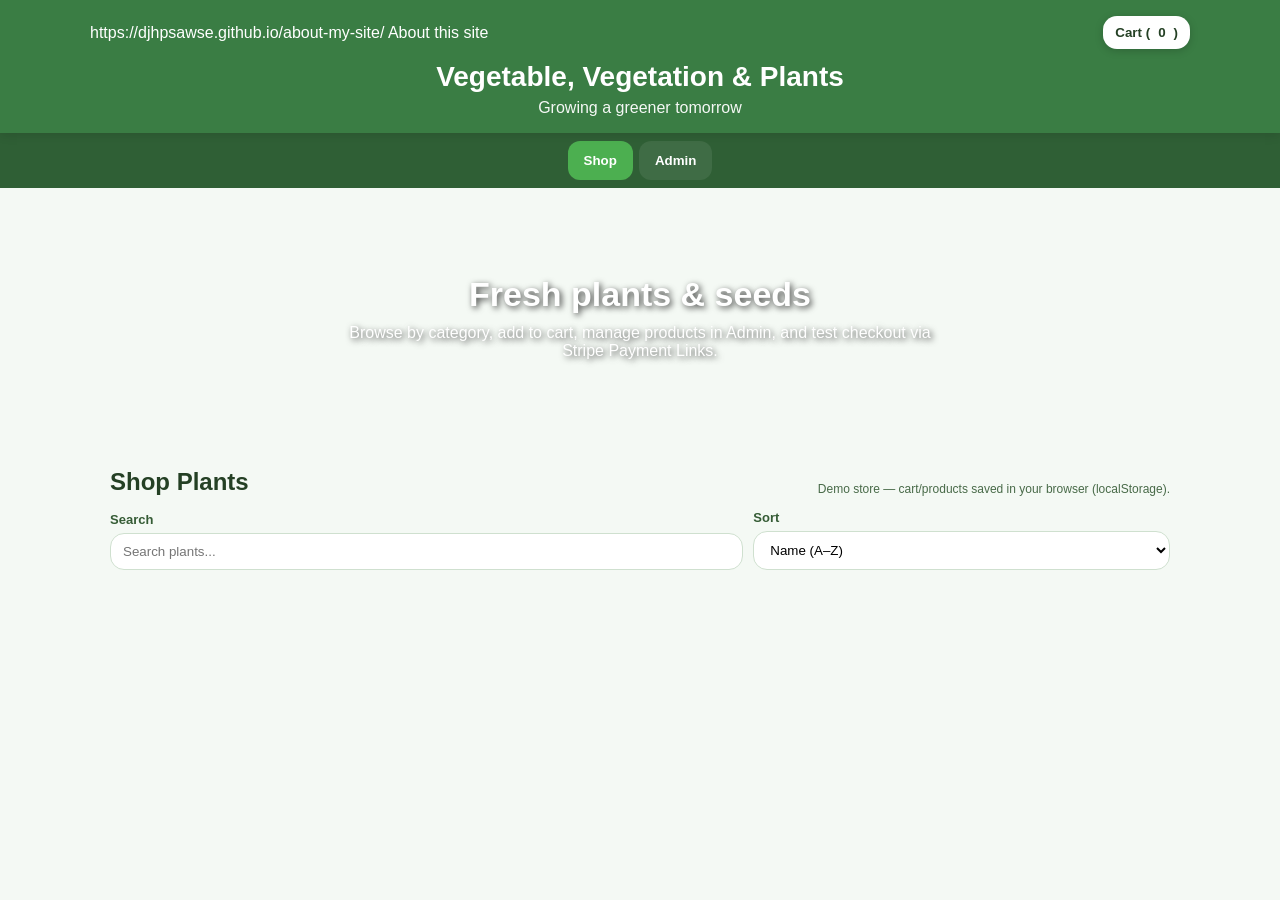
==== commit 791ca034: "Update index.html" ====
--- a/index.html
+++ b/index.html
@@ -647,12 +647,12 @@
    **********************/
   // ✅ Stripe test integration for static sites:
   // Create a Stripe TEST MODE Payment Link in your Stripe Dashboard, then paste it here.
-  // Example format: "https://buy.stripe.com/test_XXXXXXXXXXXXXX"
+  // Example format: "https://buy.stripe.com/test_bIY6pA2XhgGW4Cc7su"
   //
   // Why Payment Link?
   // Stripe has removed support for stripe.redirectToCheckout in Stripe.js; Payment Links are recommended for client-only setups.
   // (True cart → Stripe line-items needs a backend.)
-  const STRIPE_PAYMENT_LINK = ""; // <-- PASTE YOUR TEST PAYMENT LINK HERE
+  const  = ""; // <-- PASTE YOUR TEST PAYMENT LINK HERE
 
   // If you configure your Payment Link to redirect back to this page,
   // you can use a return URL like:
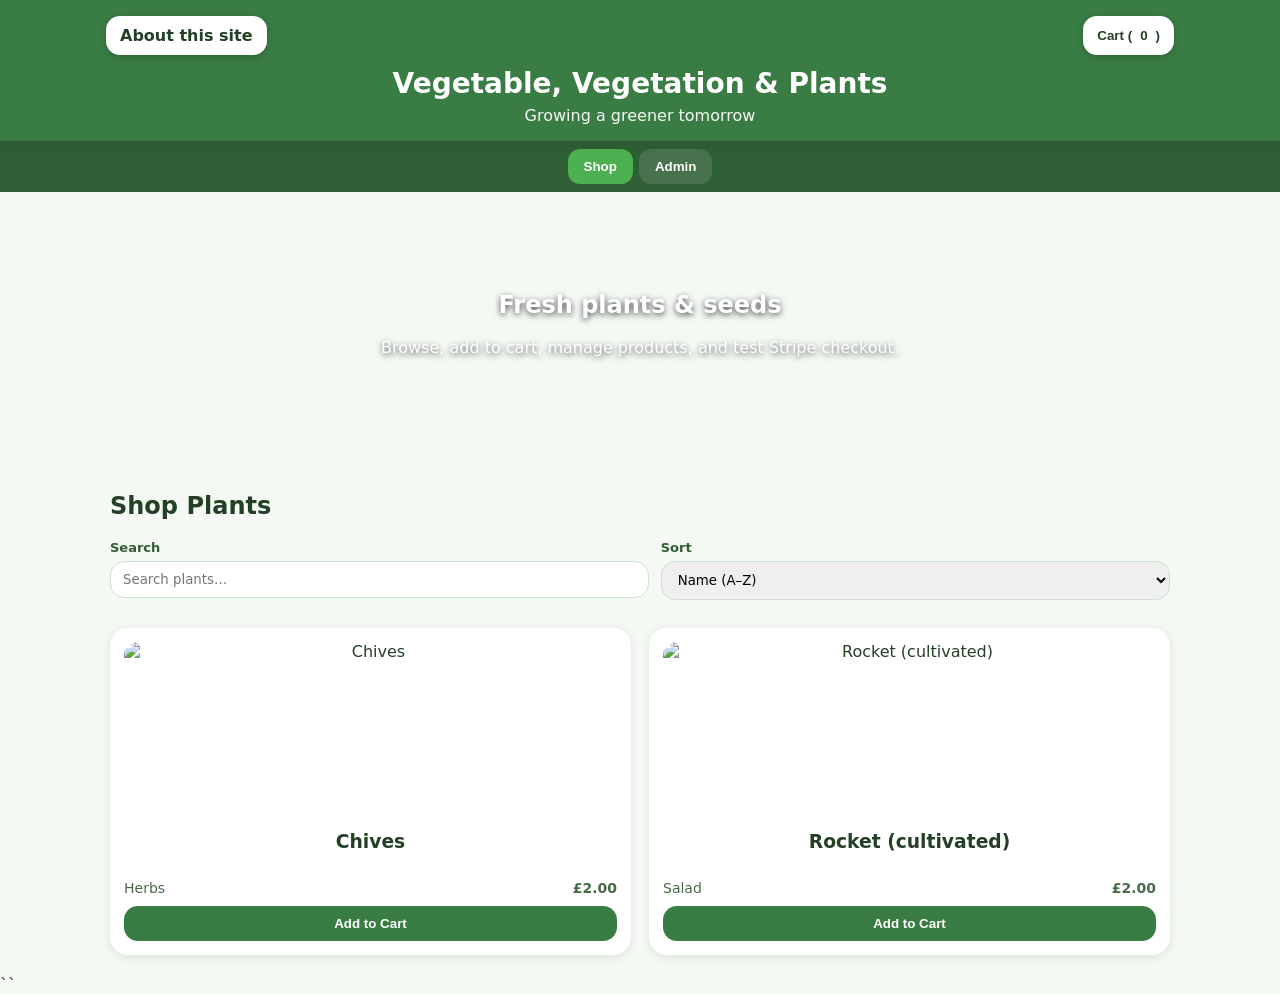
==== commit 3a7ed473: "Update index.html" ====
--- a/index.html
+++ b/index.html
@@ -1,10 +1,12 @@
 <!DOCTYPE html>
-<html lang="en">
+<html lang="en-GB">
 <head>
   <meta charset="UTF-8" />
-  <meta name="viewport" content="width=device-width, initial-scale=1.0" />
-  <title>Vegetable, Vegetation &amp; Plants</title>
-  <meta name="description" content="Vegetable, Vegetation & Plants — Growing a greener tomorrow. Demo shop with admin panel, categories, persistent cart/products, and Stripe test Payment Link support." />
+  <meta name="viewport" content="width=device-width, initial-scale=1" />
+  <title>Vegetable, Vegetation & Plants</title>
+
+  <meta name="description"
+        content="Vegetable, Vegetation & Plants — demo plant shop with cart, admin panel, and Stripe Payment Link checkout." />
 
   <style>
     :root{
@@ -16,403 +18,199 @@
       --muted:#486a48;
       --danger:#d62828;
       --blue:#0070ba;
-      --shadow: 0 2px 10px rgba(0,0,0,0.10);
-      --radius: 18px;
-      --ring: 0 0 0 3px rgba(58,125,68,0.18);
-    }
-    *{ box-sizing:border-box; }
-    html{ -webkit-text-size-adjust:100%; }
+      --shadow:0 2px 10px rgba(0,0,0,.1);
+      --radius:18px;
+      --ring:0 0 0 3px rgba(58,125,68,.25);
+    }
+
+    *{box-sizing:border-box}
     body{
       margin:0;
-      font-family: Arial, system-ui, -apple-system, Segoe UI, Roboto, sans-serif;
-      background: var(--bg);
-      color: var(--green-3);
-      min-height:100vh;
-      min-height:100dvh;
-      padding:
-        env(safe-area-inset-top)
-        env(safe-area-inset-right)
-        env(safe-area-inset-bottom)
-        env(safe-area-inset-left);
+      font-family:system-ui,-apple-system,Segoe UI,Roboto,Arial,sans-serif;
+      background:var(--bg);
+      color:var(--green-3);
     }
 
     header{
-      background: var(--green-1);
-      color:#fff;
-      padding:16px;
-      position:sticky;
-      top:0;
-      z-index:900;
-      box-shadow: 0 2px 10px rgba(0,0,0,0.12);
-    }
+      position:sticky;top:0;z-index:900;
+      background:var(--green-1);color:#fff;
+      box-shadow:var(--shadow);
+    }
+
     .header-inner{
       max-width:1100px;
       margin:auto;
+      padding:16px;
       display:flex;
       flex-direction:column;
       gap:12px;
     }
+
     .topbar{
       display:flex;
-      align-items:center;
       justify-content:space-between;
       gap:10px;
       flex-wrap:wrap;
     }
-    .pill-link, .pill-btn{
+
+    .pill-link,.pill-btn{
       display:inline-flex;
       align-items:center;
       justify-content:center;
       gap:8px;
+      padding:10px 14px;
+      border-radius:14px;
       background:#fff;
       color:var(--green-3);
-      padding:10px 12px;
-      border-radius:14px;
+      font-weight:bold;
+      border:none;
       cursor:pointer;
-      user-select:none;
-      font-weight:bold;
       text-decoration:none;
-      box-shadow:0 2px 8px rgba(0,0,0,0.18);
-      border:none;
-      line-height:1;
-      -webkit-tap-highlight-color: transparent;
-      touch-action: manipulation;
-    }
-    .pill-link:hover, .pill-btn:hover{ background:#e8f2e8; }
-    .pill-btn:focus-visible, .pill-link:focus-visible{ outline:none; box-shadow: 0 0 0 3px rgba(255,255,255,0.35), var(--ring); }
-    .brand{ text-align:center; line-height:1.12; }
-    .brand h1{ margin:0; font-size:28px; }
-    .brand p{ margin:6px 0 0; opacity:0.95; }
+      box-shadow:0 2px 8px rgba(0,0,0,.2);
+    }
+    .pill-link:hover,.pill-btn:hover{background:#e8f2e8}
+    .pill-btn:focus-visible,.pill-link:focus-visible{outline:none;box-shadow:var(--ring)}
+
+    .brand{text-align:center}
+    .brand h1{margin:0;font-size:28px}
+    .brand p{margin:6px 0 0;opacity:.95}
 
     nav{
-      display:flex;
-      justify-content:center;
-      background: var(--green-2);
-      flex-wrap:wrap;
-      gap:6px;
-      padding:8px;
-      position:sticky;
-      top:72px; /* below header */
-      z-index:850;
+      position:sticky;top:72px;z-index:850;
+      display:flex;gap:6px;justify-content:center;
+      background:var(--green-2);padding:8px;
     }
     nav button{
-      background:rgba(255,255,255,0.08);
-      border:none;
-      color:#fff;
-      padding:12px 16px;
-      cursor:pointer;
+      background:rgba(255,255,255,.12);
+      color:#fff;border:none;
+      padding:10px 16px;
       border-radius:12px;
       font-weight:bold;
-      -webkit-tap-highlight-color: transparent;
-      touch-action: manipulation;
-    }
-    nav button:hover{ background:rgba(255,255,255,0.16); }
-    nav button.active{ background:#4caf50; }
+      cursor:pointer;
+    }
+    nav button.active{background:#4caf50}
 
     .hero{
-      background: url('https://raw.githubusercontent.com/djhpsawse/vegetable-vegetation-plants/refs/heads/main/Designer.png') center/cover;
       min-height:260px;
-      display:flex;
-      align-items:center;
-      justify-content:center;
-      color:white;
-      text-shadow: 2px 2px 6px rgba(0,0,0,0.75);
+      background:url("https://raw.githubusercontent.com/djhpsawse/vegetable-vegetation-plants/refs/heads/main/Designer.png")
+                 center/cover;
+      display:flex;align-items:center;justify-content:center;
+      color:#fff;text-align:center;
+      text-shadow:0 2px 6px rgba(0,0,0,.7);
+      padding:20px;
+    }
+
+    .container{max-width:1100px;margin:auto;padding:20px}
+    .section{display:none}
+    .section.active{display:block}
+
+    .toolbar{
+      display:flex;gap:12px;flex-wrap:wrap;margin-top:14px
+    }
+    .field{flex:1 1 240px;display:flex;flex-direction:column;gap:6px}
+    label{font-size:13px;font-weight:bold;color:#355c35}
+
+    input,select,textarea{
+      padding:10px 12px;border-radius:14px;
+      border:1px solid #cfe0cf;font-family:inherit
+    }
+    input:focus,select:focus,textarea:focus{
+      outline:none;border-color:var(--green-1);box-shadow:var(--ring)
+    }
+
+    .category-tabs{display:flex;gap:8px;flex-wrap:wrap;margin:14px 0}
+    .category-tab{
+      padding:8px 14px;border-radius:999px;
+      border:1px solid var(--green-1);
+      background:#fff;color:var(--green-1);
+      font-weight:bold;cursor:pointer
+    }
+    .category-tab.active{background:var(--green-1);color:#fff}
+
+    .cards{
+      display:grid;
+      grid-template-columns:repeat(auto-fit,minmax(220px,1fr));
+      gap:18px;
+    }
+
+    .card{
+      background:#fff;
+      border-radius:var(--radius);
+      box-shadow:var(--shadow);
+      padding:14px;
+      display:flex;flex-direction:column;gap:10px;
       text-align:center;
-      padding:24px 16px;
-    }
-    .hero h2{ margin:0; font-size:34px; }
-    .hero p{ margin:10px 0 0; font-size:16px; max-width: 70ch; }
-
-    .container{
-      padding:20px;
-      max-width:1100px;
-      margin:auto;
-    }
-    .section-title{
-      display:flex;
-      align-items:flex-end;
-      justify-content:space-between;
-      gap:10px;
-      flex-wrap:wrap;
-    }
-    .section-title h2{ margin:0; }
-    .mini{ font-size:12px; color:var(--muted); margin:0; }
-
-    .toolbar{
-      display:flex;
-      gap:10px;
-      flex-wrap:wrap;
-      align-items:flex-end;
-      margin-top:14px;
-    }
-    .field{
-      display:flex;
-      flex-direction:column;
-      gap:6px;
-      flex: 1 1 260px;
-      min-width: 220px;
-    }
-    .label{
-      font-size:13px;
-      color:#355c35;
+    }
+
+    .card img{
+      width:100%;height:160px;
+      object-fit:cover;border-radius:14px;
+    }
+
+    .meta{display:flex;justify-content:space-between;font-size:14px;color:var(--muted)}
+    .price{font-weight:bold}
+
+    .btn{
+      padding:10px 14px;
+      border-radius:14px;
+      border:none;
       font-weight:bold;
-    }
-    input, select, textarea{
-      width:100%;
-      padding:10px 12px;
-      border:1px solid #cfe0cf;
-      border-radius:14px;
-      outline:none;
-      font-family:inherit;
-      background:#fff;
-    }
-    input:focus, select:focus, textarea:focus{
-      border-color: var(--green-1);
-      box-shadow: var(--ring);
-    }
-
-    .category-tabs{
-      display:flex;
-      flex-wrap:wrap;
-      gap:8px;
-      margin: 14px 0 6px;
-    }
-    .category-tab{
-      padding:8px 14px;
-      border-radius:999px;
-      border:1px solid var(--green-1);
-      background:#fff;
-      color:var(--green-1);
       cursor:pointer;
-      font-size:14px;
-      font-weight:bold;
-      -webkit-tap-highlight-color: transparent;
-      touch-action: manipulation;
-    }
-    .category-tab.active{
       background:var(--green-1);
       color:#fff;
     }
-
-    .cards{
-      display:grid;
-      grid-template-columns: repeat(auto-fit, minmax(220px, 1fr));
-      gap:18px;
-      margin-top: 12px;
-    }
-    .card{
-      background:var(--card);
-      padding:14px;
-      border-radius: var(--radius);
-      box-shadow: var(--shadow);
-      text-align:center;
-      display:flex;
-      flex-direction:column;
-      gap:10px;
-      overflow:hidden;
-    }
-    .card img{
-      width:100%;
-      height:160px;
-      object-fit:cover;
-      border-radius:16px;
-      background:#e9f3e9;
-    }
-    .card h3{ margin:0; font-size:16px; }
-    .card .meta{
-      display:flex;
-      align-items:center;
-      justify-content:space-between;
-      gap:10px;
-      font-size:14px;
-      color:var(--muted);
-    }
-    .price{ font-weight:bold; color: var(--green-3); }
-
-    .btn{
-      background: var(--green-1);
-      color:#fff;
-      border:none;
-      padding:10px 12px;
-      cursor:pointer;
-      border-radius:14px;
-      font-weight:bold;
-      -webkit-tap-highlight-color: transparent;
-      touch-action: manipulation;
-    }
-    .btn:hover{ background: var(--green-2); }
-    .btn:focus-visible{ outline:none; box-shadow: var(--ring); }
-    .btn-danger{ background: var(--danger); }
-    .btn-danger:hover{ filter:brightness(0.92); }
-    .btn-blue{ background: var(--blue); }
-    .btn-blue:hover{ background:#005a96; }
-    .btn-ghost{
-      background:transparent;
-      border:1px solid #cfe0cf;
-      color: var(--green-3);
-    }
-    .btn-ghost:hover{ background:#eef6ee; }
-
-    /* Sections */
-    .section{ display:none; }
-    .section.active{ display:block; }
-
-    /* Panels */
-    .panel{
-      background:#fff;
-      padding:18px;
-      margin-top:18px;
-      border-radius: var(--radius);
-      box-shadow: var(--shadow);
-    }
-    .muted{ font-size:13px; color:var(--muted); margin-top:6px; }
-    .admin-row{
-      display:flex;
-      flex-wrap:wrap;
-      gap:10px;
-    }
-    .admin-row > div{
-      flex: 1 1 220px;
-      min-width: 200px;
-    }
-    .admin-actions{
-      display:flex;
-      gap:10px;
-      flex-wrap:wrap;
-      margin-top:10px;
-    }
-    hr{
-      border:none;
-      border-top:1px solid #e6e6e6;
-      margin:16px 0;
-    }
-    .notice{
-      background:#fff;
-      border-radius: var(--radius);
-      box-shadow: var(--shadow);
-      padding:14px;
-      margin-top:14px;
-    }
-
-    /* Cart Drawer + backdrop */
+    .btn:hover{background:var(--green-2)}
+    .btn-danger{background:var(--danger)}
+    .btn-blue{background:var(--blue)}
+    .btn-ghost{background:transparent;border:1px solid #cfe0cf;color:var(--green-3)}
+
+    /* CART DRAWER */
     #backdrop{
-      position:fixed;
-      inset:0;
-      background: rgba(0,0,0,0.35);
-      opacity:0;
-      pointer-events:none;
-      transition: 0.25s;
-      z-index: 950;
-    }
-    #backdrop.show{
-      opacity:1;
-      pointer-events:auto;
-    }
+      position:fixed;inset:0;
+      background:rgba(0,0,0,.35);
+      opacity:0;pointer-events:none;
+      transition:.25s;z-index:950;
+    }
+    #backdrop.show{opacity:1;pointer-events:auto}
 
     #cartPanel{
-      position:fixed;
-      right:-420px;
-      top:0;
-      width:400px;
-      max-width:92vw;
-      height:100%;
-      background:#fff;
-      box-shadow:-2px 0 16px rgba(0,0,0,0.30);
+      position:fixed;right:-420px;top:0;
+      width:400px;max-width:95vw;height:100%;
+      background:#fff;z-index:1000;
+      box-shadow:-2px 0 16px rgba(0,0,0,.3);
       padding:16px;
-      transition: 0.28s;
+      transition:.28s;
       overflow-y:auto;
-      z-index:1000;
-      border-left: 1px solid #e7e7e7;
-    }
-    #cartPanel.open{ right:0; }
-
-    .cart-header{
-      display:flex;
-      align-items:center;
-      justify-content:space-between;
-      gap:10px;
-      margin-bottom:8px;
-    }
-    .cart-header h2{ margin:6px 0; }
-
-    .cart-item{
-      border-bottom:1px solid #eee;
-      padding:10px 0;
-      display:flex;
-      flex-direction:column;
-      gap:8px;
-    }
-    .cart-top{
-      display:flex;
-      justify-content:space-between;
-      gap:10px;
-      font-weight:bold;
-    }
-    .cart-qty-row{
-      display:flex;
-      justify-content:space-between;
-      align-items:center;
-      gap:10px;
-      font-size:14px;
-      flex-wrap:wrap;
-    }
-    .qty-controls{
-      display:flex;
-      align-items:center;
-      gap:8px;
-      flex-wrap:wrap;
-    }
+    }
+    #cartPanel.open{right:0}
+
+    .cart-header{display:flex;justify-content:space-between;align-items:center}
+
+    .cart-item{border-bottom:1px solid #eee;padding:10px 0}
+    .cart-top{display:flex;justify-content:space-between;font-weight:bold}
+
+    .qty-controls{display:flex;gap:8px;align-items:center}
     .qty-btn{
-      padding:6px 12px;
-      border-radius:12px;
-      background: var(--green-1);
-      color:#fff;
-      border:none;
-      cursor:pointer;
-      font-weight:bold;
-      -webkit-tap-highlight-color: transparent;
-      touch-action: manipulation;
-    }
-    .qty-btn:hover{ background: var(--green-2); }
-
-    #checkout{
-      margin-top:16px;
-      border-top:1px solid #ccc;
-      padding-top:12px;
+      padding:6px 12px;border-radius:12px;
+      background:var(--green-1);color:#fff;border:none;
+      cursor:pointer;font-weight:bold
     }
 
     .toast{
-      position:fixed;
-      left:50%;
-      bottom:18px;
+      position:fixed;left:50%;bottom:18px;
       transform:translateX(-50%);
-      background:#1f2d1f;
-      color:#fff;
-      padding:10px 14px;
+      background:#1f2d1f;color:#fff;
+      padding:10px 16px;
       border-radius:999px;
-      box-shadow: 0 10px 20px rgba(0,0,0,0.25);
-      opacity:0;
-      pointer-events:none;
-      transition:0.25s;
+      opacity:0;pointer-events:none;
+      transition:.25s;
       z-index:2000;
-      font-size:14px;
-      max-width: 92vw;
-      text-align:center;
-    }
-    .toast.show{ opacity:1; transform:translateX(-50%) translateY(-4px); }
-
-    /* Mobile tweaks */
-    @media (max-width: 640px){
-      .brand h1{ font-size:22px; }
-      .hero h2{ font-size:26px; }
-      header{ padding:14px; }
-      nav{ top: 68px; }
-      .topbar{ flex-direction:column; align-items:stretch; }
-      .topbar .pill-link, .topbar .pill-btn{ width:100%; justify-content:center; }
-      #cartPanel{ width: 100%; max-width: 100%; right:-105%; border-left:none; }
-      #cartPanel.open{ right:0; }
-      .cards{ grid-template-columns: 1fr; }
-      .card img{ height: 170px; }
+    }
+    .toast.show{opacity:1}
+
+    @media(max-width:640px){
+      .cards{grid-template-columns:1fr}
+      nav{top:68px}
     }
   </style>
 </head>
@@ -422,50 +220,48 @@
 <header>
   <div class="header-inner">
     <div class="topbar">
-      https://djhpsawse.github.io/about-my-site/
+      <a class="pill-link"
+         href="https://djhpsawse.github.io/about-my-site/"
+         target="_blank" rel="noopener noreferrer">
         About this site
       </a>
 
-      <button class="pill-btn" id="cartBtn" type="button" aria-label="Open cart">
+      <button class="pill-btn" id="cartBtn">
         Cart (<span id="count">0</span>)
       </button>
     </div>
 
     <div class="brand">
-      <h1>Vegetable, Vegetation &amp; Plants</h1>
+      <h1>Vegetable, Vegetation & Plants</h1>
       <p>Growing a greener tomorrow</p>
     </div>
   </div>
 </header>
 
-<nav aria-label="Primary navigation">
-  <button type="button" id="shopNavBtn" class="active">Shop</button>
-  <button type="button" id="adminNavBtn">Admin</button>
+<nav>
+  <button id="shopNavBtn" class="active">Shop</button>
+  <button id="adminNavBtn">Admin</button>
 </nav>
 
-<section class="hero" aria-label="Hero banner">
+<section class="hero">
   <div>
-    <h2>Fresh plants &amp; seeds</h2>
-    <p>Browse by category, add to cart, manage products in Admin, and test checkout via Stripe Payment Links.</p>
+    <h2>Fresh plants & seeds</h2>
+    <p>Browse, add to cart, manage products, and test Stripe checkout.</p>
   </div>
 </section>
 
 <!-- SHOP -->
 <div class="container section active" id="shopSection">
-  <div class="section-title">
-    <h2>Shop Plants</h2>
-    <p class="mini">Demo store — cart/products saved in your browser (localStorage).</p>
-  </div>
-
-  <div class="toolbar" role="region" aria-label="Search and filters">
-    <div class="field" style="flex:2 1 320px;">
-      <label class="label" for="searchBar">Search</label>
-      <input id="searchBar" placeholder="Search plants..." aria-label="Search plants" />
+  <h2>Shop Plants</h2>
+
+  <div class="toolbar">
+    <div class="field" style="flex:2">
+      <label>Search</label>
+      <input id="searchBar" placeholder="Search plants…" />
     </div>
-
     <div class="field">
-      <label class="label" for="sortSelect">Sort</label>
-      <select id="sortSelect" aria-label="Sort products">
+      <label>Sort</label>
+      <select id="sortSelect">
         <option value="name_asc">Name (A–Z)</option>
         <option value="name_desc">Name (Z–A)</option>
         <option value="price_asc">Price (Low–High)</option>
@@ -474,938 +270,194 @@
     </div>
   </div>
 
-  <div class="category-tabs" id="categoryTabs" aria-label="Category tabs"></div>
-  <div class="cards" id="productList" aria-live="polite"></div>
-
-  <div class="panel" id="orderNotice" style="display:none;">
-    <h3 style="margin:0 0 6px;">Thanks!</h3>
-    <p class="muted" style="margin:0;">
-      If you returned from Stripe, your cart has been cleared on this device.
-      (On a real site you’d verify payment server-side.)
-    </p>
-  </div>
+  <div class="category-tabs" id="categoryTabs"></div>
+  <div class="cards" id="productList"></div>
 </div>
 
-<!-- ADMIN -->
-<div class="container section" id="adminSection">
-  <div class="section-title">
-    <h2>Admin</h2>
-    <p class="mini">Client-side demo admin. For real security, use a server.</p>
-  </div>
-
-  <div class="panel" id="loginPanel">
-    <h3 style="margin-top:0;">Admin Login</h3>
-    <p class="muted">Demo credentials (client-side): <strong>admin@vvp</strong> / <strong>vegvegpla.admin@admin</strong></p>
-
-    <div class="admin-row">
-      <div>
-        <label class="label" for="user">Username</label>
-        <input id="user" placeholder="Username" autocomplete="username" />
-      </div>
-      <div>
-        <label class="label" for="pass">Password</label>
-        <input id="pass" type="password" placeholder="Password" autocomplete="current-password" />
-      </div>
-    </div>
-
-    <div class="admin-actions">
-      <button class="btn" id="loginBtn" type="button">Login</button>
-      <button class="btn btn-danger" id="clearAllBtn" type="button" title="Clears saved products/cart on this device">
-        Clear Saved Data
-      </button>
-    </div>
-  </div>
-
-  <div class="panel" id="adminPanel" style="display:none;">
-    <div style="display:flex;justify-content:space-between;gap:10px;flex-wrap:wrap;align-items:center;">
-      <h3 style="margin:0;">Admin Panel — Manage Products</h3>
-      <button class="btn btn-danger" id="logoutBtn" type="button">Logout</button>
-    </div>
-
-    <p class="muted">Products and cart are saved to <code>localStorage</code> on this device only.</p>
-
-    <hr />
-
-    <h4 style="margin-top:0;">Add New Product</h4>
-    <div class="admin-row">
-      <div>
-        <div class="label">Name</div>
-        <input id="name" placeholder="Plant Name" />
-      </div>
-      <div>
-        <div class="label">Price (£)</div>
-        <input id="price" type="number" step="0.01" min="0" placeholder="2.50" />
-      </div>
-      <div>
-        <div class="label">Image URL</div>
-        <input id="image" placeholder="https://..." />
-      </div>
-      <div>
-        <div class="label">Category</div>
-        <select id="category"></select>
-      </div>
-    </div>
-    <div class="admin-actions">
-      <button class="btn" id="addProductBtn" type="button">Add Product</button>
-      <button class="btn btn-ghost" id="restoreDefaultsBtn" type="button" title="Restore original products">
-        Restore Defaults
-      </button>
-    </div>
-
-    <hr />
-
-    <h4>Edit / Delete Product</h4>
-    <div class="admin-row">
-      <div>
-        <div class="label">Select Product</div>
-        <select id="editSelect">
-          <option value="">-- Select --</option>
-        </select>
-      </div>
-      <div>
-        <div class="label">Name</div>
-        <input id="editName" placeholder="Plant Name" />
-      </div>
-      <div>
-        <div class="label">Price (£)</div>
-        <input id="editPrice" type="number" step="0.01" min="0" placeholder="2.50" />
-      </div>
-      <div>
-        <div class="label">Image URL</div>
-        <input id="editImage" placeholder="https://..." />
-      </div>
-      <div>
-        <div class="label">Category</div>
-        <select id="editCategory"></select>
-      </div>
-    </div>
-
-    <div class="admin-actions">
-      <button class="btn" id="saveEditBtn" type="button">Save Changes</button>
-      <button class="btn btn-danger" id="deleteBtn" type="button">Delete Product</button>
-    </div>
-
-    <hr />
-
-    <h4>Backup / Transfer Products</h4>
-    <p class="muted">Export products to JSON, or import them back in.</p>
-
-    <div class="admin-actions">
-      <button class="btn" id="exportBtn" type="button">Export JSON</button>
-      <button class="btn" id="importBtn" type="button">Import JSON</button>
-    </div>
-
-    <textarea id="jsonBox" rows="7" placeholder="Your exported JSON will appear here..."></textarea>
-    <p class="muted" style="margin-bottom:0;">Tip: paste JSON from another device, then click <strong>Import JSON</strong>.</p>
-
-    <hr />
-
-    <h4>Stripe (Test) Payment Link</h4>
-    <p class="muted" style="margin-bottom:0;">
-      This site supports Stripe checkout on GitHub Pages by redirecting to a Stripe <strong>Payment Link</strong>.
-      Put your test Payment Link into the config inside the script (look for <code>STRIPE_PAYMENT_LINK</code>).
-    </p>
-  </div>
-</div>
-
-<!-- CART DRAWER -->
-<div id="backdrop" aria-hidden="true"></div>
-
-<div id="cartPanel" aria-label="Shopping cart panel" aria-modal="true" role="dialog">
+<!-- CART -->
+<div id="backdrop"></div>
+
+<div id="cartPanel" role="dialog" aria-modal="true">
   <div class="cart-header">
     <h2>Your Cart</h2>
-    <button class="pill-btn" id="closeCartBtn" type="button">Close</button>
+    <button class="pill-btn" id="closeCartBtn">Close</button>
   </div>
 
   <div id="cartItems"></div>
   <h3>Total: £<span id="total">0.00</span></h3>
 
-  <div id="checkout">
-    <h3>Checkout</h3>
-
-    <p class="muted" style="margin-top:0;">
-      If you set a Stripe test Payment Link in the config, Pay Now will redirect there.
-      Otherwise, it will run a mock checkout.
-    </p>
-
-    <button class="btn btn-blue" id="payBtn" type="button">Pay Now</button>
-
-    <button class="btn btn-ghost" id="clearCartBtn" type="button" style="margin-top:10px;width:100%;">
-      Clear Cart
-    </button>
-  </div>
+  <button class="btn btn-blue" id="payBtn">Pay Now</button>
+  <button class="btn btn-ghost" id="clearCartBtn" style="width:100%;margin-top:10px">
+    Clear Cart
+  </button>
 </div>
 
-<div class="toast" id="toast" role="status" aria-live="polite"></div>
+<div class="toast" id="toast"></div>
 
 <script>
 (() => {
-  "use strict";
-
-  /**********************
-   * CONFIG
-   **********************/
-  // ✅ Stripe test integration for static sites:
-  // Create a Stripe TEST MODE Payment Link in your Stripe Dashboard, then paste it here.
-  // Example format: "https://buy.stripe.com/test_bIY6pA2XhgGW4Cc7su"
-  //
-  // Why Payment Link?
-  // Stripe has removed support for stripe.redirectToCheckout in Stripe.js; Payment Links are recommended for client-only setups.
-  // (True cart → Stripe line-items needs a backend.)
-  const  = ""; // <-- PASTE YOUR TEST PAYMENT LINK HERE
-
-  // If you configure your Payment Link to redirect back to this page,
-  // you can use a return URL like:
-  //   https://YOUR-SITE/index.html?paid=1&session_id={CHECKOUT_SESSION_ID}
-  // Then this page will show a success notice and clear the cart.
-  const RETURN_SUCCESS_PARAM = "paid";
-
-  /**********************
-   * STORAGE KEYS
-   **********************/
-  const CART_KEY = "vvp_cart_v2";
-  const PRODUCTS_KEY = "vvp_products_v2";
-
-  /**********************
-   * DEFAULT PRODUCTS
-   **********************/
-  const DEFAULT_PRODUCTS = [
-    {id:1,  name:"rocket (cultivated)",          price:2.00, category:"Salad",      image:"https://premierseedsdirect.com/wp-content/uploads/2017/12/Rocket-Cultivated-2-021225-iStock-SQ-PS-1024x1024.jpg"},
-    {id:2,  name:"red lettuce (salad bowl)",     price:2.50, category:"Salad",      image:"https://www.harrisseeds.com/cdn/shop/files/01527_900x.jpg?v=1736905903"},
-    {id:3,  name:"carrot (Nantes 2)",            price:3.50, category:"Roots",      image:"https://gardenerspath.com/wp-content/uploads/2025/01/Carrots-Ready-to-Harvest-in-the-Garden-2.jpg"},
-    {id:4,  name:"tomato (agura)",               price:2.00, category:"Salad",      image:"https://media.istockphoto.com/id/512694992/photo/young-tomato-plant-growing-tomato-in-garden.jpg?s=170667a&w=0&k=20&c=2uXN2qMYOR1ZIuG1lQYFQZyGTN4CTLzaPHSL16JCsXY="},
-    {id:5,  name:"spinach (perpetual)",          price:2.50, category:"Salad",      image:"https://premierseedsdirect.com/wp-content/uploads/2017/02/41579623-2.jpg"},
-    {id:6,  name:"tomato (idyll)",               price:2.50, category:"Salad",      image:"https://www.jungepflanzen.de/media/5d/2c/99/1701199480/solanum_lycopersicum_idyll_1.jpg?ts=1701199480"},
-    {id:7,  name:"chives",                       price:2.00, category:"Herbs",      image:"https://images.unsplash.com/photo-1524592911903-1f3b0b5a59f5?auto=format&fit=crop&w=1200&q=60"},
-    {id:8,  name:"sorrel (garden)",              price:2.50, category:"Herbs",      image:"https://www.epicgardening.com/wp-content/uploads/2023/02/sorrel-plant-1200x667.jpeg"},
-    {id:9,  name:"cauliflower (all season)",     price:2.50, category:"Salad",      image:"https://growplant.org/wp-content/uploads/2024/11/cauliflower-life-cycle-2.jpg"},
-    {id:10, name:"french bean (Ferrari)",        price:2.00, category:"Beans",      image:"https://images.unsplash.com/photo-1598032895397-b9472444bf93?auto=format&fit=crop&w=1200&q=60"},
-    {id:11, name:"broccoli (Calabrese)",         price:2.50, category:"Salad",      image:"https://images.unsplash.com/photo-1582515073490-dc84e2060b44?auto=format&fit=crop&w=1200&q=60"},
-    {id:12, name:"beetroot (Detroit)",           price:2.00, category:"Roots",      image:"https://images.unsplash.com/photo-1601004890684-d8cbf643f5f2?auto=format&fit=crop&w=1200&q=60"},
-    {id:13, name:"swiss chard (mixed)",          price:3.00, category:"Salad",      image:"https://images.unsplash.com/photo-1584270354949-1f5a3a8f1e3b?auto=format&fit=crop&w=1200&q=60"},
-    {id:14, name:"carrot (Cosmic purple)",       price:2.50, category:"Roots",      image:"https://images.unsplash.com/photo-1560807707-8cc77767d783?auto=format&fit=crop&w=1200&q=60"},
-    {id:15, name:"curly kale (Nero Di Toscana)", price:3.00, category:"Salad",      image:"https://images.unsplash.com/photo-1587049352846-4a1a278e6b76?auto=format&fit=crop&w=1200&q=60"},
-    {id:16, name:"parsley",                      price:2.50, category:"Herbs",      image:"https://images.unsplash.com/photo-1587731556938-38755b4803a6?auto=format&fit=crop&w=1200&q=60"},
-    {id:17, name:"cabbage (brunswick)",          price:3.00, category:"Salad",      image:"https://images.unsplash.com/photo-1518977956815-dee0064f6a5a?auto=format&fit=crop&w=1200&q=60"},
-    {id:18, name:"basil (genovese)",             price:2.50, category:"Herbs",      image:"https://images.unsplash.com/photo-1515586838455-8f8f940d6853?auto=format&fit=crop&w=1200&q=60"},
-    {id:19, name:"mixed herb seeds",             price:2.20, category:"Seeds",      image:"https://images.unsplash.com/photo-1457530378978-8bac673b8062?auto=format&fit=crop&w=1200&q=60"},
-    {id:20, name:"starter gift box",             price:9.99, category:"Gift Boxes", image:"https://images.unsplash.com/photo-1542838132-92c53300491e?auto=format&fit=crop&w=1200&q=60"}
-  ];
-
-  /**********************
-   * STATE
-   **********************/
-  let isAdmin = false;
-  let products = DEFAULT_PRODUCTS.slice();
-  let cart = []; // [{productId, qty}]
-  let currentCategory = "All";
-  let currentSearch = "";
-  let currentSort = "name_asc";
-
-  /**********************
-   * HELPERS
-   **********************/
-  const el = (id) => document.getElementById(id);
-
-  const productList = el("productList");
-  const cartItems = el("cartItems");
-  const countSpan = el("count");
-  const totalSpan = el("total");
-  const cartPanel = el("cartPanel");
-  const backdrop = el("backdrop");
-  const toast = el("toast");
-
-  const shopSection = el("shopSection");
-  const adminSection = el("adminSection");
-
-  const loginPanel = el("loginPanel");
-  const adminPanel = el("adminPanel");
-
-  function showToast(msg){
-    toast.textContent = msg;
-    toast.classList.add("show");
-    window.clearTimeout(showToast._t);
-    showToast._t = window.setTimeout(() => toast.classList.remove("show"), 2200);
+"use strict";
+
+/* ================= CONFIG ================= */
+const STRIPE_PAYMENT_LINK = ""; // paste TEST Payment Link here
+const CART_KEY = "vvp_cart";
+const PRODUCTS_KEY = "vvp_products";
+
+/* ================= DEFAULT PRODUCTS ================= */
+const DEFAULT_PRODUCTS = [
+  {id:1,name:"Rocket (cultivated)",price:2,category:"Salad",image:"https://premierseedsdirect.com/wp-content/uploads/2017/12/Rocket-Cultivated-2-021225-iStock-SQ-PS-1024x1024.jpg"},
+  {id:2,name:"Chives",price:2,category:"Herbs",image:"https://images.unsplash.com/photo-1524592911903-1f3b0b5a59f5"}
+];
+
+/* ================= STATE ================= */
+let products = [...DEFAULT_PRODUCTS];
+let cart = [];
+let currentCategory = "All";
+let currentSearch = "";
+let currentSort = "name_asc";
+
+/* ================= HELPERS ================= */
+const $ = id => document.getElementById(id);
+const money = n => Number(n||0).toFixed(2);
+
+/* ================= LOAD / SAVE ================= */
+const load = (k,d)=>JSON.parse(localStorage.getItem(k)||JSON.stringify(d));
+const save = (k,v)=>localStorage.setItem(k,JSON.stringify(v));
+
+products = load(PRODUCTS_KEY, products);
+cart = load(CART_KEY, cart);
+
+/* ================= CART ================= */
+let lastFocus = null;
+
+function toggleCart(open){
+  const panel = $("cartPanel");
+  const shouldOpen = open ?? !panel.classList.contains("open");
+
+  if(shouldOpen){
+    lastFocus = document.activeElement;
+    document.body.style.overflow = "hidden";
+  } else {
+    document.body.style.overflow = "";
+    lastFocus && lastFocus.focus();
   }
 
-  function money(n){ return Number(n || 0).toFixed(2); }
-  function safeStr(s){ return String(s ?? "").trim(); }
-  function normaliseCategory(cat){ return safeStr(cat).toLowerCase(); }
-  function nextProductId(){ return products.length ? Math.max(...products.map(p => Number(p.id))) + 1 : 1; }
-  function findProduct(id){ return products.find(p => Number(p.id) === Number(id)); }
-
-  function uniqueCategories(){
-    const set = new Set(products.map(p => safeStr(p.category)).filter(Boolean));
-    return ["All", ...Array.from(set).sort((a,b) => a.localeCompare(b))];
-  }
-
-  function saveProducts(){ localStorage.setItem(PRODUCTS_KEY, JSON.stringify(products)); }
-  function loadProducts(){
-    const stored = localStorage.getItem(PRODUCTS_KEY);
-    if (!stored) return;
-    try{
-      const parsed = JSON.parse(stored);
-      if (!Array.isArray(parsed)) return;
-      const cleaned = parsed
-        .filter(p => p && typeof p === "object")
-        .map(p => ({
-          id: Number(p.id),
-          name: safeStr(p.name),
-          price: Number(p.price),
-          category: safeStr(p.category),
-          image: safeStr(p.image) || "https://via.placeholder.com/600x400?text=Plant"
-        }))
-        .filter(p => p.id && p.name && !Number.isNaN(p.price) && p.price > 0 && p.category);
-      if (cleaned.length) products = cleaned;
-    }catch(e){}
-  }
-
-  function restoreDefaults(){
-    products = DEFAULT_PRODUCTS.slice();
-    saveProducts();
-    cart = cart.filter(c => findProduct(c.productId));
-    saveCart();
-    currentCategory = "All";
-    renderAll();
-    showToast("Restored default products");
-  }
-
-  function saveCart(){ localStorage.setItem(CART_KEY, JSON.stringify(cart)); }
-  function loadCart(){
-    const stored = localStorage.getItem(CART_KEY);
-    if (!stored) return;
-    try{
-      const parsed = JSON.parse(stored);
-      if (!Array.isArray(parsed)) return;
-      cart = parsed
-        .map(x => ({ productId: Number(x.productId), qty: Number(x.qty) }))
-        .filter(x => x.productId && x.qty && x.qty > 0);
-      cart = cart.filter(c => findProduct(c.productId));
-    }catch(e){ cart = []; }
-  }
-
-  /**********************
-   * UI: NAV + SECTIONS
-   **********************/
-  function setActiveSection(which){
-    const shopBtn = el("shopNavBtn");
-    const adminBtn = el("adminNavBtn");
-
-    if (which === "shop"){
-      shopSection.classList.add("active");
-      adminSection.classList.remove("active");
-      shopBtn.classList.add("active");
-      adminBtn.classList.remove("active");
-      shopSection.scrollIntoView({behavior:"smooth"});
-    } else {
-      adminSection.classList.add("active");
-      shopSection.classList.remove("active");
-      adminBtn.classList.add("active");
-      shopBtn.classList.remove("active");
-      adminSection.scrollIntoView({behavior:"smooth"});
-    }
-  }
-
-  /**********************
-   * UI: CATEGORIES + SORT
-   **********************/
-  function renderCategoryTabs(){
-    const tabs = el("categoryTabs");
-    tabs.innerHTML = "";
-    const cats = uniqueCategories();
-
-    // Keep selection valid
-    if (!cats.includes(currentCategory)) currentCategory = "All";
-
-    cats.forEach(cat => {
-      const b = document.createElement("button");
-      b.type = "button";
-      b.className = "category-tab" + (cat === currentCategory ? " active" : "");
-      b.textContent = cat;
-      b.addEventListener("click", () => {
-        currentCategory = cat;
-        [...tabs.querySelectorAll(".category-tab")].forEach(x => x.classList.remove("active"));
-        b.classList.add("active");
-        renderProducts();
-      });
-      tabs.appendChild(b);
-    });
-  }
-
-  function applySort(list){
-    const copy = list.slice();
-    switch(currentSort){
-      case "name_desc": return copy.sort((a,b) => b.name.localeCompare(a.name));
-      case "price_asc": return copy.sort((a,b) => Number(a.price) - Number(b.price));
-      case "price_desc": return copy.sort((a,b) => Number(b.price) - Number(a.price));
-      case "name_asc":
-      default: return copy.sort((a,b) => a.name.localeCompare(b.name));
-    }
-  }
-
-  /**********************
-   * UI: PRODUCT LIST
-   **********************/
-  function renderProducts(){
-    productList.innerHTML = "";
-    const searchLower = safeStr(currentSearch).toLowerCase();
-    const catLower = normaliseCategory(currentCategory);
-
-    let filtered = products.filter(p => {
-      if (currentCategory !== "All" && normaliseCategory(p.category) !== catLower) return false;
-      if (searchLower && !p.name.toLowerCase().includes(searchLower)) return false;
-      return true;
-    });
-
-    filtered = applySort(filtered);
-
-    if (!filtered.length){
-      const empty = document.createElement("div");
-      empty.className = "notice";
-      empty.innerHTML = "<strong>No plants found.</strong> Try another search or category.";
-      productList.appendChild(empty);
-      return;
-    }
-
-    filtered.forEach(p => {
-      const card = document.createElement("div");
-      card.className = "card";
-
-      const img = document.createElement("img");
-      img.src = p.image;
-      img.alt = p.name;
-      img.loading = "lazy";
-      img.onerror = () => { img.onerror = null; img.src = "https://via.placeholder.com/600x400?text=Image+Unavailable"; };
-
-      const h3 = document.createElement("h3");
-      h3.textContent = p.name;
-
-      const meta = document.createElement("div");
-      meta.className = "meta";
-
-      const cat = document.createElement("span");
-      cat.textContent = p.category;
-
-      const price = document.createElement("span");
-      price.className = "price";
-      price.textContent = `£${money(p.price)}`;
-
-      meta.appendChild(cat);
-      meta.appendChild(price);
-
-      const btn = document.createElement("button");
-      btn.type = "button";
-      btn.className = "btn";
-      btn.textContent = "Add to Cart";
-      btn.addEventListener("click", () => addItem(p.id));
-
-      card.appendChild(img);
-      card.appendChild(h3);
-      card.appendChild(meta);
-      card.appendChild(btn);
-
-      productList.appendChild(card);
-    });
-  }
-
-  /**********************
-   * CART
-   **********************/
-  function addItem(productId){
-    const p = findProduct(productId);
-    if (!p) return;
-    const existing = cart.find(c => Number(c.productId) === Number(productId));
-    if (existing) existing.qty += 1;
-    else cart.push({ productId: Number(productId), qty: 1 });
-    updateCart();
-    showToast("Added to cart");
-  }
-
-  function removeItem(index){
-    cart.splice(index, 1);
-    updateCart();
-  }
-
-  function changeQty(index, delta){
-    if (!cart[index]) return;
-    cart[index].qty += delta;
-    if (cart[index].qty <= 0) cart.splice(index, 1);
-    updateCart();
-  }
-
-  function clearCart(){
-    cart = [];
-    updateCart();
-    showToast("Cart cleared");
-  }
-
-  function updateCart(){
-    cartItems.innerHTML = "";
-    let total = 0;
-
-    cart.forEach((c, i) => {
-      const p = findProduct(c.productId);
-      if (!p) return;
-
-      const lineTotal = Number(p.price) * Number(c.qty);
-      total += lineTotal;
-
-      const row = document.createElement("div");
-      row.className = "cart-item";
-
-      const top = document.createElement("div");
-      top.className = "cart-top";
-
-      const name = document.createElement("span");
-      name.textContent = p.name;
-
-      const line = document.createElement("span");
-      line.textContent = `£${money(lineTotal)}`;
-
-      top.appendChild(name);
-      top.appendChild(line);
-
-      const qtyRow = document.createElement("div");
-      qtyRow.className = "cart-qty-row";
-
-      const qtyControls = document.createElement("div");
-      qtyControls.className = "qty-controls";
-
-      const minus = document.createElement("button");
-      minus.type = "button";
-      minus.className = "qty-btn";
-      minus.textContent = "-";
-      minus.addEventListener("click", () => changeQty(i, -1));
-
-      const qty = document.createElement("span");
-      qty.textContent = `Qty: ${c.qty}`;
-
-      const plus = document.createElement("button");
-      plus.type = "button";
-      plus.className = "qty-btn";
-      plus.textContent = "+";
-      plus.addEventListener("click", () => changeQty(i, 1));
-
-      qtyControls.appendChild(minus);
-      qtyControls.appendChild(qty);
-      qtyControls.appendChild(plus);
-
-      const remove = document.createElement("button");
-      remove.type = "button";
-      remove.className = "btn btn-danger";
-      remove.style.padding = "8px 12px";
-      remove.style.borderRadius = "12px";
-      remove.style.fontSize = "12px";
-      remove.textContent = "Remove";
-      remove.addEventListener("click", () => removeItem(i));
-
-      qtyRow.appendChild(qtyControls);
-      qtyRow.appendChild(remove);
-
-      row.appendChild(top);
-      row.appendChild(qtyRow);
-      cartItems.appendChild(row);
-    });
-
-    const count = cart.reduce((sum, c) => sum + Number(c.qty), 0);
-    countSpan.textContent = String(count);
-    totalSpan.textContent = money(total);
-
-    saveCart();
-  }
-
-  function toggleCart(open){
-    const isOpen = cartPanel.classList.contains("open");
-    const shouldOpen = (typeof open === "boolean") ? open : !isOpen;
-    cartPanel.classList.toggle("open", shouldOpen);
-    backdrop.classList.toggle("show", shouldOpen);
-    backdrop.setAttribute("aria-hidden", shouldOpen ? "false" : "true");
-  }
-
-  /**********************
-   * STRIPE PAYMENT LINK CHECKOUT (STATIC)
-   **********************/
-  function cartTotalInPence(){
-    let total = 0;
-    for (const c of cart){
-      const p = findProduct(c.productId);
-      if (p) total += Number(p.price) * Number(c.qty);
-    }
-    return Math.round(total * 100);
-  }
-
-  function payNow(){
-    if (!cart.length){
-      alert("Your cart is empty.");
-      return;
-    }
-
-    // If Stripe Payment Link is configured, redirect there (test mode link works on static sites).
-    if (safeStr(STRIPE_PAYMENT_LINK)){
-      // Optional: pass a reference ID. This doesn't change line items (Payment Links are fixed),
-      // but can help you reconcile in Stripe if you use webhooks later.
-      const ref = encodeURIComponent("vvp_" + Date.now());
-      const url = STRIPE_PAYMENT_LINK + (STRIPE_PAYMENT_LINK.includes("?") ? "&" : "?") + "client_reference_id=" + ref;
-
-      // Save a snapshot locally (for your own demo record)
-      localStorage.setItem("vvp_last_checkout_ref", ref);
-      localStorage.setItem("vvp_last_checkout_cart", JSON.stringify({ ref, cart, totalPence: cartTotalInPence(), at: new Date().toISOString() }));
-
-      // Redirect to Stripe hosted checkout
-      window.location.href = url;
-      return;
-    }
-
-    // Fallback: mock checkout
-    alert("Payment Successful (Mock Checkout)\n\nTip: paste a Stripe TEST Payment Link into STRIPE_PAYMENT_LINK to use Stripe.");
-    cart = [];
+  panel.classList.toggle("open", shouldOpen);
+  $("backdrop").classList.toggle("show", shouldOpen);
+  if(shouldOpen) $("closeCartBtn").focus();
+}
+
+function updateCart(){
+  $("cartItems").innerHTML = "";
+  let total = 0;
+
+  cart.forEach((c,i)=>{
+    const p = products.find(x=>x.id===c.id);
+    if(!p) return;
+    total += p.price * c.qty;
+
+    const div = document.createElement("div");
+    div.className="cart-item";
+    div.innerHTML = `
+      <div class="cart-top">
+        <span>${p.name}</span>
+        <span>£${money(p.price*c.qty)}</span>
+      </div>
+      <div class="qty-controls">
+        <button class="qty-btn">-</button>
+        <span>Qty: ${c.qty}</span>
+        <button class="qty-btn">+</button>
+      </div>
+    `;
+    div.querySelectorAll("button")[0].onclick=()=>{c.qty--; if(c.qty<=0)cart.splice(i,1); updateCart();}
+    div.querySelectorAll("button")[1].onclick=()=>{c.qty++; updateCart();}
+    $("cartItems").appendChild(div);
+  });
+
+  $("count").textContent = cart.reduce((s,c)=>s+c.qty,0);
+  $("total").textContent = money(total);
+  save(CART_KEY, cart);
+}
+
+/* ================= PRODUCTS ================= */
+function renderProducts(){
+  const list = $("productList");
+  list.innerHTML = "";
+  const frag = document.createDocumentFragment();
+
+  let items = products.filter(p =>
+    (currentCategory==="All"||p.category===currentCategory) &&
+    p.name.toLowerCase().includes(currentSearch)
+  );
+
+  items.sort((a,b)=>{
+    if(currentSort==="price_asc")return a.price-b.price;
+    if(currentSort==="price_desc")return b.price-a.price;
+    if(currentSort==="name_desc")return b.name.localeCompare(a.name);
+    return a.name.localeCompare(b.name);
+  });
+
+  items.forEach(p=>{
+    const card = document.createElement("div");
+    card.className="card";
+    card.innerHTML=`
+      <img src="${p.image}" alt="${p.name}">
+      <h3>${p.name}</h3>
+      <div class="meta">
+        <span>${p.category}</span>
+        <span class="price">£${money(p.price)}</span>
+      </div>
+      <button class="btn">Add to Cart</button>
+    `;
+    card.querySelector("button").onclick=()=>{
+      const found = cart.find(x=>x.id===p.id);
+      found ? found.qty++ : cart.push({id:p.id,qty:1});
+      updateCart();
+    };
+    frag.appendChild(card);
+  });
+
+  list.appendChild(frag);
+}
+
+/* ================= EVENTS ================= */
+$("cartBtn").onclick=()=>toggleCart(true);
+$("closeCartBtn").onclick=()=>toggleCart(false);
+$("backdrop").onclick=()=>toggleCart(false);
+
+$("searchBar").oninput=e=>{
+  currentSearch=e.target.value.toLowerCase();
+  renderProducts();
+};
+$("sortSelect").onchange=e=>{
+  currentSort=e.target.value;
+  renderProducts();
+};
+
+$("clearCartBtn").onclick=()=>{
+  cart=[];
+  updateCart();
+};
+
+$("payBtn").onclick=()=>{
+  if(!cart.length) return alert("Cart is empty");
+  if(STRIPE_PAYMENT_LINK){
+    window.location.href = STRIPE_PAYMENT_LINK;
+  } else {
+    alert("Mock payment successful");
+    cart=[];
     updateCart();
     toggleCart(false);
   }
-
-  /**********************
-   * ADMIN LOGIN + CRUD
-   **********************/
-  function login(){
-    const u = safeStr(el("user").value);
-    const p = safeStr(el("pass").value);
-    if (u === "admin@vvp" && p === "vegvegpla.admin@admin"){
-      isAdmin = true;
-      adminPanel.style.display = "block";
-      loginPanel.style.display = "none";
-      populateEditSelect();
-      populateCategorySelects();
-      showToast("Logged in as admin");
-      adminPanel.scrollIntoView({ behavior: "smooth" });
-    } else {
-      alert("Wrong login");
-    }
-  }
-
-  function logout(){
-    isAdmin = false;
-    adminPanel.style.display = "none";
-    loginPanel.style.display = "block";
-    el("user").value = "";
-    el("pass").value = "";
-    showToast("Logged out");
-  }
-
-  function populateCategorySelects(){
-    const cats = uniqueCategories().filter(c => c !== "All");
-    const addSel = el("category");
-    const editSel = el("editCategory");
-
-    [addSel, editSel].forEach(sel => {
-      sel.innerHTML = "";
-      cats.forEach(c => {
-        const opt = document.createElement("option");
-        opt.value = c;
-        opt.textContent = c;
-        sel.appendChild(opt);
-      });
-    });
-
-    // If no categories exist, provide a default list
-    if (!cats.length){
-      ["Herbs","Roots","Salad","Beans","Seeds","Gift Boxes"].forEach(c => {
-        const opt1 = document.createElement("option");
-        opt1.value = c; opt1.textContent = c;
-        addSel.appendChild(opt1);
-        const opt2 = document.createElement("option");
-        opt2.value = c; opt2.textContent = c;
-        editSel.appendChild(opt2);
-      });
-    }
-  }
-
-  function addProduct(){
-    if (!isAdmin) return;
-
-    const name = safeStr(el("name").value);
-    const priceValue = Number(el("price").value);
-    const image = safeStr(el("image").value);
-    const category = safeStr(el("category").value);
-
-    if (!name || Number.isNaN(priceValue) || priceValue <= 0){
-      alert("Please enter a name and a valid price.");
-      return;
-    }
-    if (!category){
-      alert("Please choose a category.");
-      return;
-    }
-
-    const newP = {
-      id: nextProductId(),
-      name,
-      price: Number(priceValue.toFixed(2)),
-      image: image || "https://via.placeholder.com/600x400?text=Plant",
-      category
-    };
-
-    products.push(newP);
-    saveProducts();
-
-    el("name").value = "";
-    el("price").value = "";
-    el("image").value = "";
-
-    renderAll();
-    populateEditSelect();
-    showToast("Product added");
-  }
-
-  function populateEditSelect(){
-    const select = el("editSelect");
-    select.innerHTML = "";
-    const placeholder = document.createElement("option");
-    placeholder.value = "";
-    placeholder.textContent = "-- Select --";
-    select.appendChild(placeholder);
-
-    products.slice().sort((a,b) => a.name.localeCompare(b.name)).forEach(p => {
-      const opt = document.createElement("option");
-      opt.value = String(p.id);
-      opt.textContent = `${p.name} (£${money(p.price)})`;
-      select.appendChild(opt);
-    });
-  }
-
-  function loadProductForEdit(){
-    const id = Number(el("editSelect").value);
-    if (!id) return;
-    const p = findProduct(id);
-    if (!p) return;
-    el("editName").value = p.name;
-    el("editPrice").value = money(p.price);
-    el("editImage").value = p.image;
-    el("editCategory").value = p.category;
-  }
-
-  function saveEditedProduct(){
-    if (!isAdmin) return;
-
-    const id = Number(el("editSelect").value);
-    if (!id){
-      alert("Select a product to edit.");
-      return;
-    }
-
-    const p = findProduct(id);
-    if (!p) return;
-
-    const name = safeStr(el("editName").value);
-    const priceValue = Number(el("editPrice").value);
-    const image = safeStr(el("editImage").value);
-    const category = safeStr(el("editCategory").value);
-
-    if (!name || Number.isNaN(priceValue) || priceValue <= 0){
-      alert("Please enter a name and a valid price.");
-      return;
-    }
-    if (!category){
-      alert("Please choose a category.");
-      return;
-    }
-
-    p.name = name;
-    p.price = Number(priceValue.toFixed(2));
-    p.image = image || "https://via.placeholder.com/600x400?text=Plant";
-    p.category = category;
-
-    saveProducts();
-
-    cart = cart.filter(c => findProduct(c.productId));
-    saveCart();
-
-    renderAll();
-    populateEditSelect();
-    showToast("Product updated");
-  }
-
-  function deleteProduct(){
-    if (!isAdmin) return;
-
-    const id = Number(el("editSelect").value);
-    if (!id){
-      alert("Select a product to delete.");
-      return;
-    }
-
-    const p = findProduct(id);
-    if (!p) return;
-
-    const ok = confirm(`Delete "${p.name}"? This cannot be undone (unless you restore defaults).`);
-    if (!ok) return;
-
-    products = products.filter(x => Number(x.id) !== id);
-    saveProducts();
-
-    cart = cart.filter(c => Number(c.productId) !== id);
-    saveCart();
-
-    el("editSelect").value = "";
-    el("editName").value = "";
-    el("editPrice").value = "";
-    el("editImage").value = "";
-
-    renderAll();
-    populateEditSelect();
-    showToast("Product deleted");
-  }
-
-  function exportJSON(){
-    if (!isAdmin) return;
-    el("jsonBox").value = JSON.stringify(products, null, 2);
-    showToast("Exported to JSON box");
-  }
-
-  function importJSON(){
-    if (!isAdmin) return;
-    const text = safeStr(el("jsonBox").value);
-    if (!text){
-      alert("Paste JSON into the box first.");
-      return;
-    }
-    try{
-      const parsed = JSON.parse(text);
-      if (!Array.isArray(parsed)){
-        alert("JSON must be an array of products.");
-        return;
-      }
-      const cleaned = parsed
-        .filter(p => p && typeof p === "object")
-        .map(p => ({
-          id: Number(p.id),
-          name: safeStr(p.name),
-          price: Number(p.price),
-          category: safeStr(p.category),
-          image: safeStr(p.image) || "https://via.placeholder.com/600x400?text=Plant"
-        }))
-        .filter(p => p.id && p.name && !Number.isNaN(p.price) && p.price > 0 && p.category);
-
-      if (!cleaned.length){
-        alert("No valid products found in JSON.");
-        return;
-      }
-
-      const ids = new Set();
-      for (const p of cleaned){
-        if (ids.has(p.id)){
-          alert("Duplicate product IDs found. Please ensure IDs are unique.");
-          return;
-        }
-        ids.add(p.id);
-      }
-
-      products = cleaned;
-      saveProducts();
-
-      cart = cart.filter(c => findProduct(c.productId));
-      saveCart();
-
-      renderAll();
-      populateEditSelect();
-      showToast("Imported products");
-    }catch(e){
-      alert("Invalid JSON.");
-    }
-  }
-
-  function clearSavedData(){
-    const ok = confirm("Clear saved products + cart on this device? (Defaults will load again)");
-    if (!ok) return;
-    localStorage.removeItem(PRODUCTS_KEY);
-    localStorage.removeItem(CART_KEY);
-    products = DEFAULT_PRODUCTS.slice();
-    cart = [];
-    currentCategory = "All";
-    renderAll();
-    showToast("Cleared saved data");
-  }
-
-  /**********************
-   * SUCCESS RETURN HANDLING (STATIC)
-   **********************/
-  function handleReturnFromStripe(){
-    const params = new URLSearchParams(window.location.search);
-    if (params.get(RETURN_SUCCESS_PARAM) === "1"){
-      // Clear cart locally (demo)
-      cart = [];
-      saveCart();
-      updateCart();
-
-      const box = el("orderNotice");
-      if (box) box.style.display = "block";
-    }
-  }
-
-  /**********************
-   * RENDER ALL
-   **********************/
-  function renderAll(){
-    renderCategoryTabs();
-    renderProducts();
-    updateCart();
-    populateCategorySelects();
-  }
-
-  /**********************
-   * EVENTS
-   **********************/
-  el("cartBtn").addEventListener("click", () => toggleCart());
-  el("closeCartBtn").addEventListener("click", () => toggleCart(false));
-  backdrop.addEventListener("click", () => toggleCart(false));
-
-  el("payBtn").addEventListener("click", payNow);
-  el("clearCartBtn").addEventListener("click", clearCart);
-
-  el("shopNavBtn").addEventListener("click", () => setActiveSection("shop"));
-  el("adminNavBtn").addEventListener("click", () => setActiveSection("admin"));
-
-  el("searchBar").addEventListener("input", (e) => {
-    currentSearch = e.target.value;
-    renderProducts();
-  });
-
-  el("sortSelect").addEventListener("change", (e) => {
-    currentSort = e.target.value;
-    renderProducts();
-  });
-
-  el("loginBtn").addEventListener("click", login);
-  el("logoutBtn").addEventListener("click", logout);
-
-  el("addProductBtn").addEventListener("click", addProduct);
-  el("editSelect").addEventListener("change", loadProductForEdit);
-  el("saveEditBtn").addEventListener("click", saveEditedProduct);
-  el("deleteBtn").addEventListener("click", deleteProduct);
-
-  el("restoreDefaultsBtn").addEventListener("click", () => {
-    const ok = confirm("Restore default products? This will overwrite saved products.");
-    if (ok) restoreDefaults();
-  });
-
-  el("exportBtn").addEventListener("click", exportJSON);
-  el("importBtn").addEventListener("click", importJSON);
-  el("clearAllBtn").addEventListener("click", clearSavedData);
-
-  // ESC closes cart
-  document.addEventListener("keydown", (e) => {
-    if (e.key === "Escape") toggleCart(false);
-  });
-
-  /**********************
-   * INIT
-   **********************/
-  loadProducts();
-  loadCart();
-  renderAll();
-  handleReturnFromStripe();
+};
+
+/* ================= INIT ================= */
+renderProducts();
+updateCart();
 
 })();
 </script>
 
 </body>
 </html>
+``
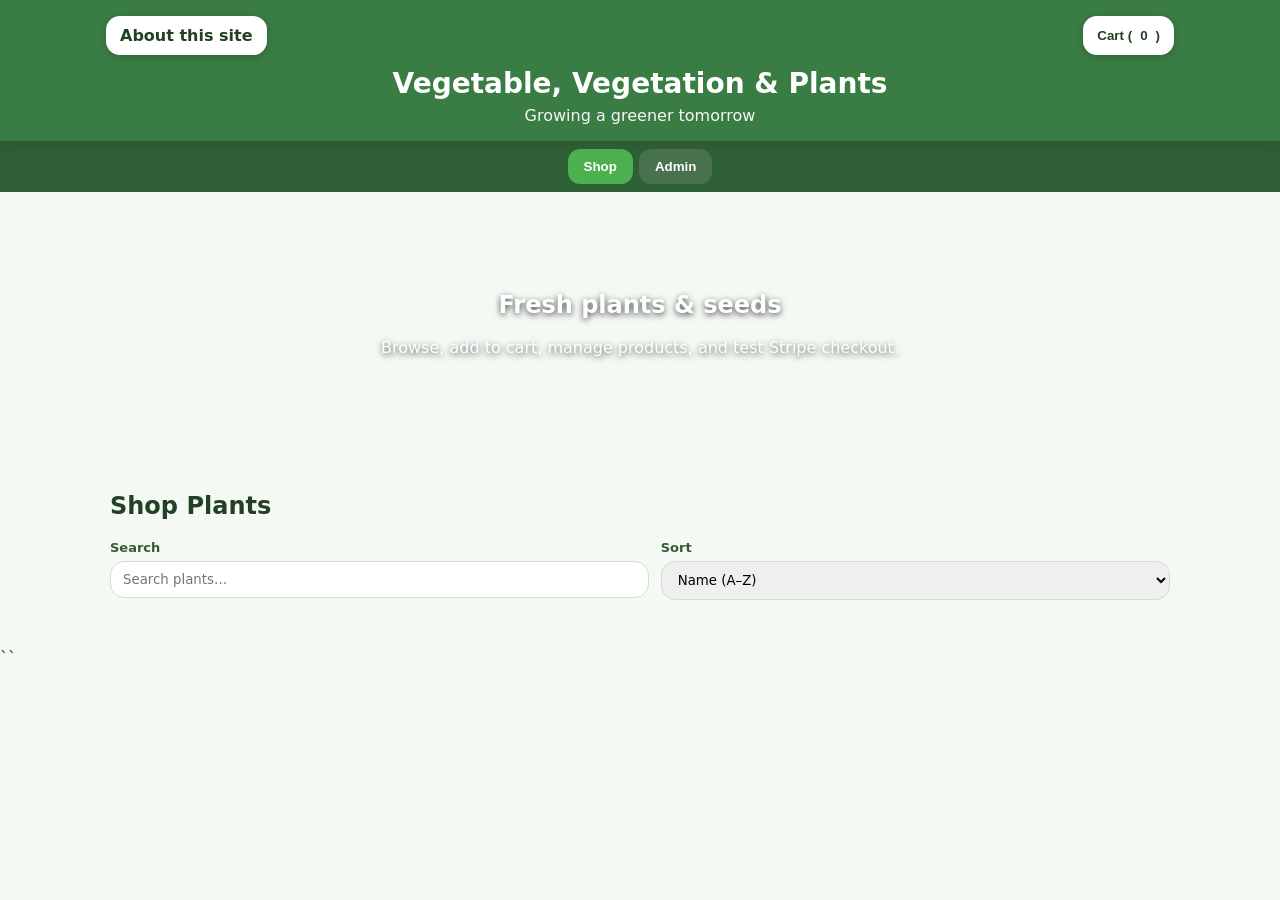
==== commit 1449149a: "Update index.html" ====
--- a/index.html
+++ b/index.html
@@ -307,6 +307,26 @@
 const DEFAULT_PRODUCTS = [
   {id:1,name:"Rocket (cultivated)",price:2,category:"Salad",image:"https://premierseedsdirect.com/wp-content/uploads/2017/12/Rocket-Cultivated-2-021225-iStock-SQ-PS-1024x1024.jpg"},
   {id:2,name:"Chives",price:2,category:"Herbs",image:"https://images.unsplash.com/photo-1524592911903-1f3b0b5a59f5"}
+  {id:1,  name:"rocket (cultivated)",          price:2.00, category:"Salad",      image:"https://premierseedsdirect.com/wp-content/uploads/2017/12/Rocket-Cultivated-2-021225-iStock-SQ-PS-1024x1024.jpg"},
+  {id:2,  name:"red lettuce (salad bowl)",     price:2.50, category:"Salad",      image:"https://www.harrisseeds.com/cdn/shop/files/01527_900x.jpg?v=1736905903"},
+  {id:3,  name:"carrot (Nantes 2)",            price:3.50, category:"Roots",      image:"https://gardenerspath.com/wp-content/uploads/2025/01/Carrots-Ready-to-Harvest-in-the-Garden-2.jpg"},
+  {id:4,  name:"tomato (agura)",               price:2.00, category:"Salad",      image:"https://media.istockphoto.com/id/512694992/photo/young-tomato-plant-growing-tomato-in-garden.jpg?s=170667a&w=0&k=20&c=2uXN2qMYOR1ZIuG1lQYFQZyGTN4CTLzaPHSL16JCsXY="},
+    {id:5,  name:"spinach (perpetual)",          price:2.50, category:"Salad",      image:"https://premierseedsdirect.com/wp-content/uploads/2017/02/41579623-2.jpg"},
+    {id:6,  name:"tomato (idyll)",               price:2.50, category:"Salad",      image:"https://www.jungepflanzen.de/media/5d/2c/99/1701199480/solanum_lycopersicum_idyll_1.jpg?ts=1701199480"},
+    {id:7,  name:"chives",                       price:2.00, category:"Herbs",      image:"https://tse3.mm.bing.net/th/id/OIP.EAd4tdgoNtf83f9Pp4NOxAHaJi?pid=ImgDet&w=474&h=610&rs=1&o=7&rm=3&adlt=strict"},
+    {id:8,  name:"sorrel (garden)",              price:2.50, category:"Herbs",      image:"https://www.epicgardening.com/wp-content/uploads/2023/02/sorrel-plant-1200x667.jpeg"},
+    {id:9,  name:"cauliflower (all season)",     price:2.50, category:"Salad",      image:"https://growplant.org/wp-content/uploads/2024/11/cauliflower-life-cycle-2.jpg"},
+    {id:10, name:"french bean (Ferrari)",        price:2.00, category:"Beans",      image:"https://th.bing.com/th/id/R.11359ce623cfe6edaf7a6cdf82b046b5?rik=cc2fJ4eQCnTMgQ&pid=ImgRaw&r=0&adlt=strict"},
+    {id:11, name:"broccoli (Calabrese)",         price:2.50, category:"Salad",      image:"https://tse2.mm.bing.net/th/id/OIP.YJ3Bqpw2MQwej-8tE43ePgHaE8?rs=1&pid=ImgDetMain&o=7&rm=3&adlt=strict"},
+    {id:12, name:"beetroot (Detroit)",           price:2.00, category:"Roots",      image:"https://images.unsplash.com/photo-1601004890684-d8cbf643f5f2"},
+    {id:13, name:"swiss chard (mixed)",          price:3.00, category:"Salad",      image:"https://images.unsplash.com/photo-1584270354949-1f5a3a8f1e3b"},
+    {id:14, name:"carrot (Cosmic purple)",       price:2.50, category:"Roots",      image:"https://images.unsplash.com/photo-1560807707-8cc77767d783"},
+    {id:15, name:"curly kale (Nero Di Toscana)", price:3.00, category:"Salad",      image:"https://images.unsplash.com/photo-1587049352846-4a1a278e6b76"},
+    {id:16, name:"parsley",                      price:2.50, category:"Herbs",      image:"https://images.unsplash.com/photo-1587731556938-38755b4803a6"},
+    {id:17, name:"cabbage (brunswick)",          price:3.00, category:"Salad",      image:"https://images.unsplash.com/photo-1518977956815-dee0064f6a5a"},
+    {id:18, name:"basil (genovese)",             price:2.50, category:"Herbs",      image:"https://images.unsplash.com/photo-1515586838455-8f8f940d6853"},
+    {id:19, name:"mixed herb seeds",             price:2.20, category:"Seeds",      image:"https://images.unsplash.com/photo-1457530378978-8bac673b8062"},
+    {id:20, name:"starter gift box",             price:9.99, category:"Gift Boxes", image:"https://images.unsplash.com/photo-1542838132-92c53300491e"}
 ];
 
 /* ================= STATE ================= */
